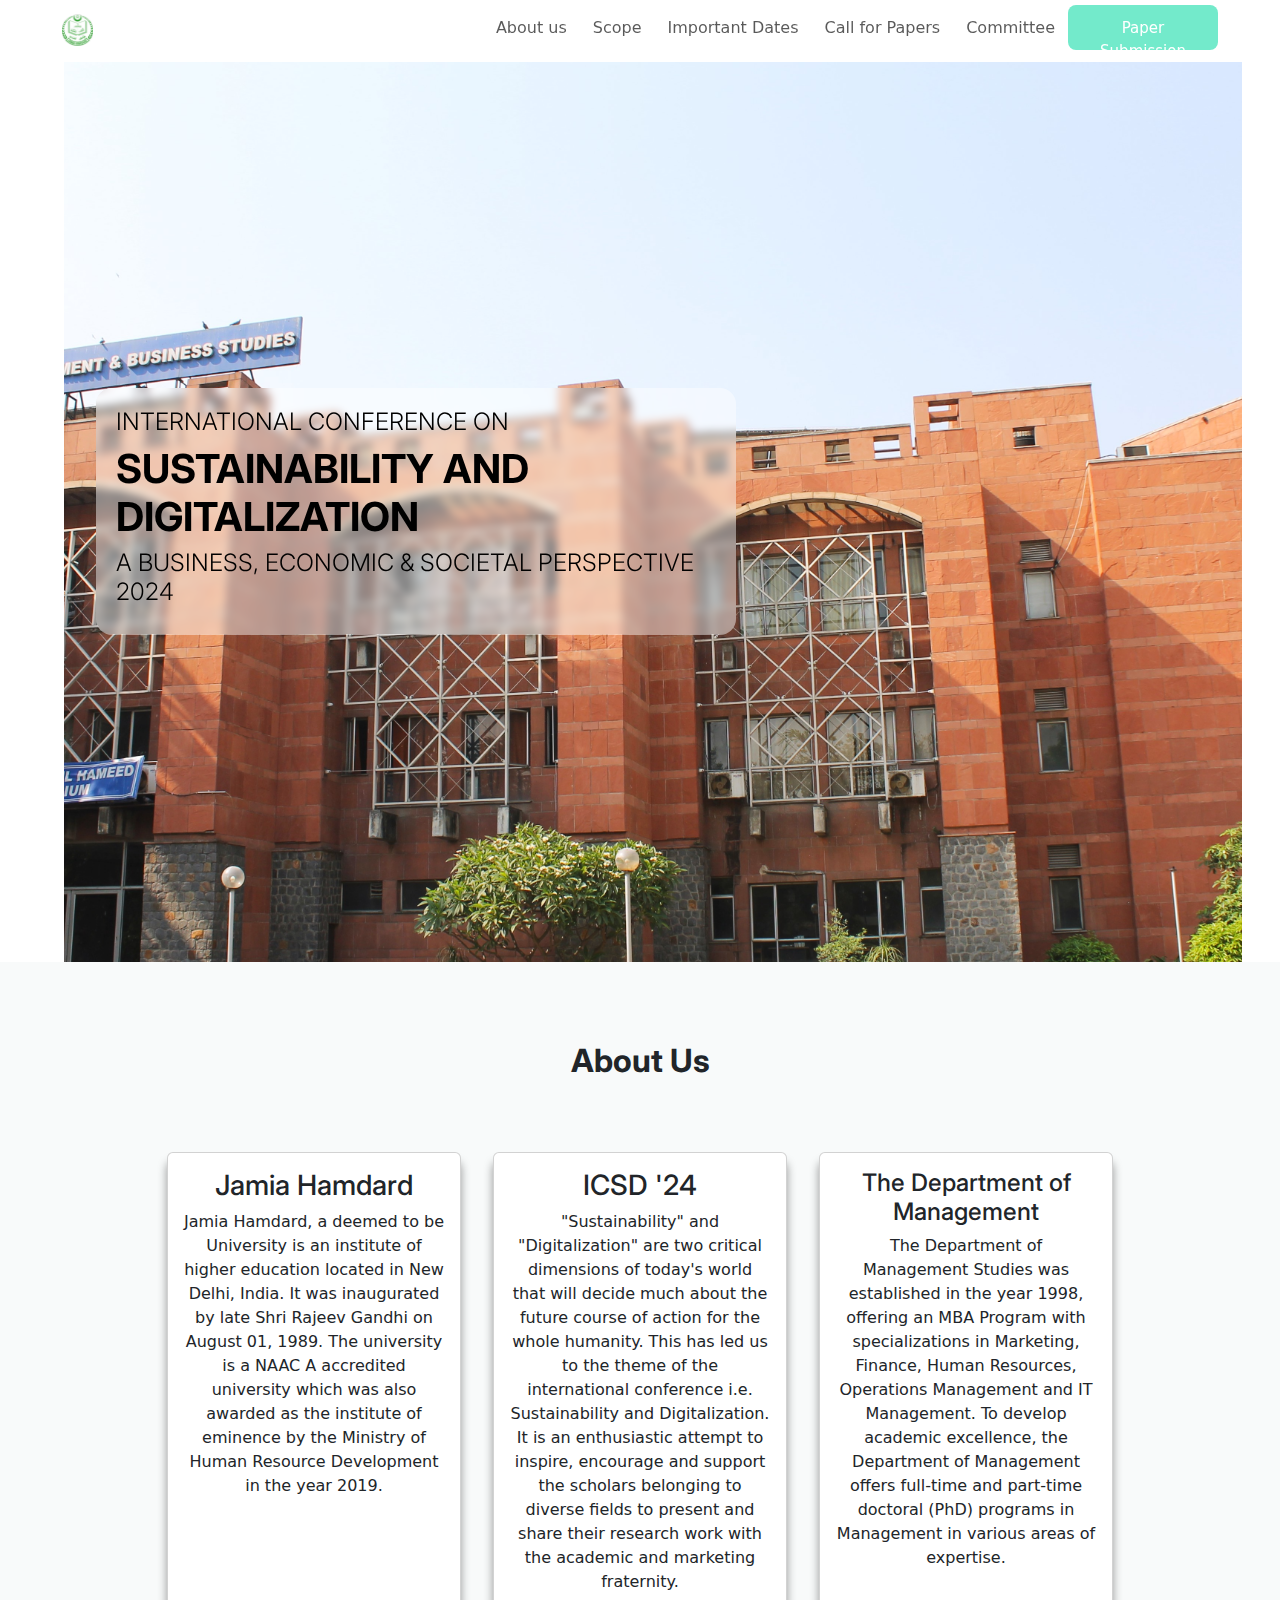
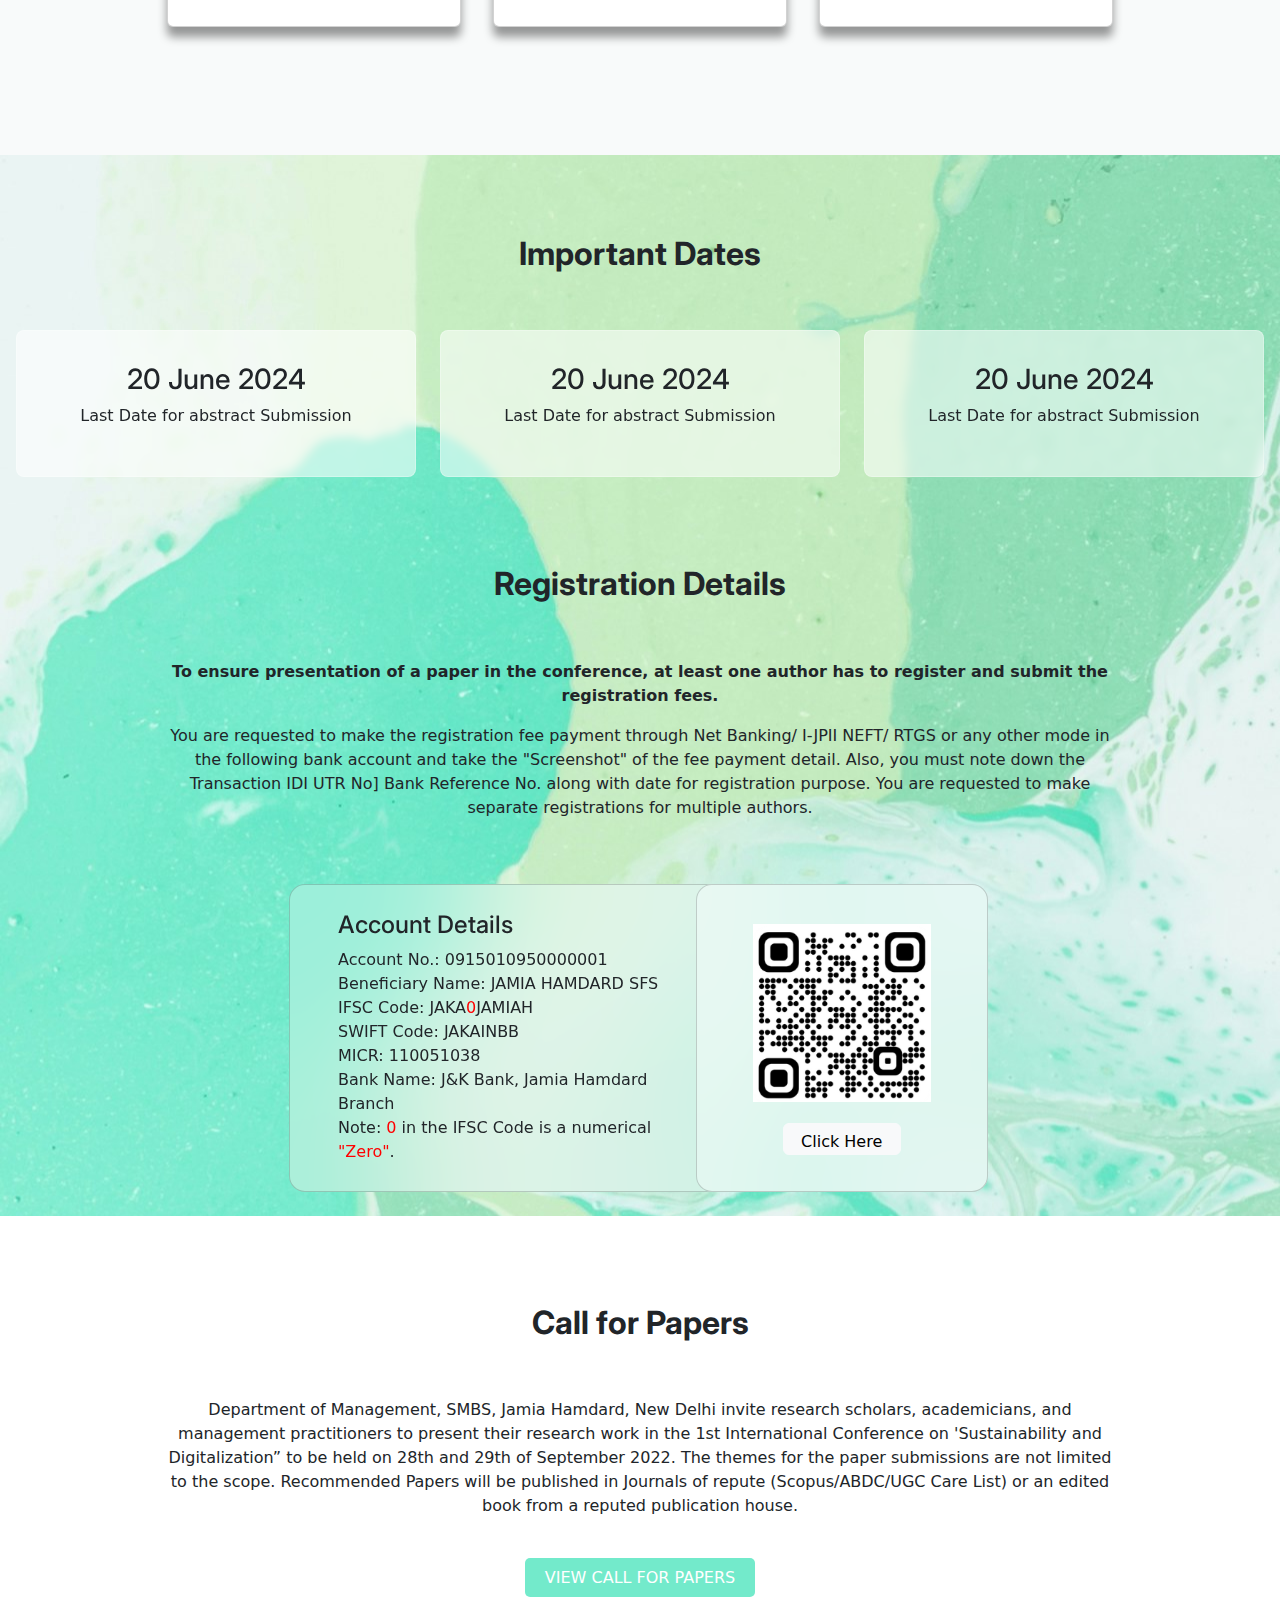
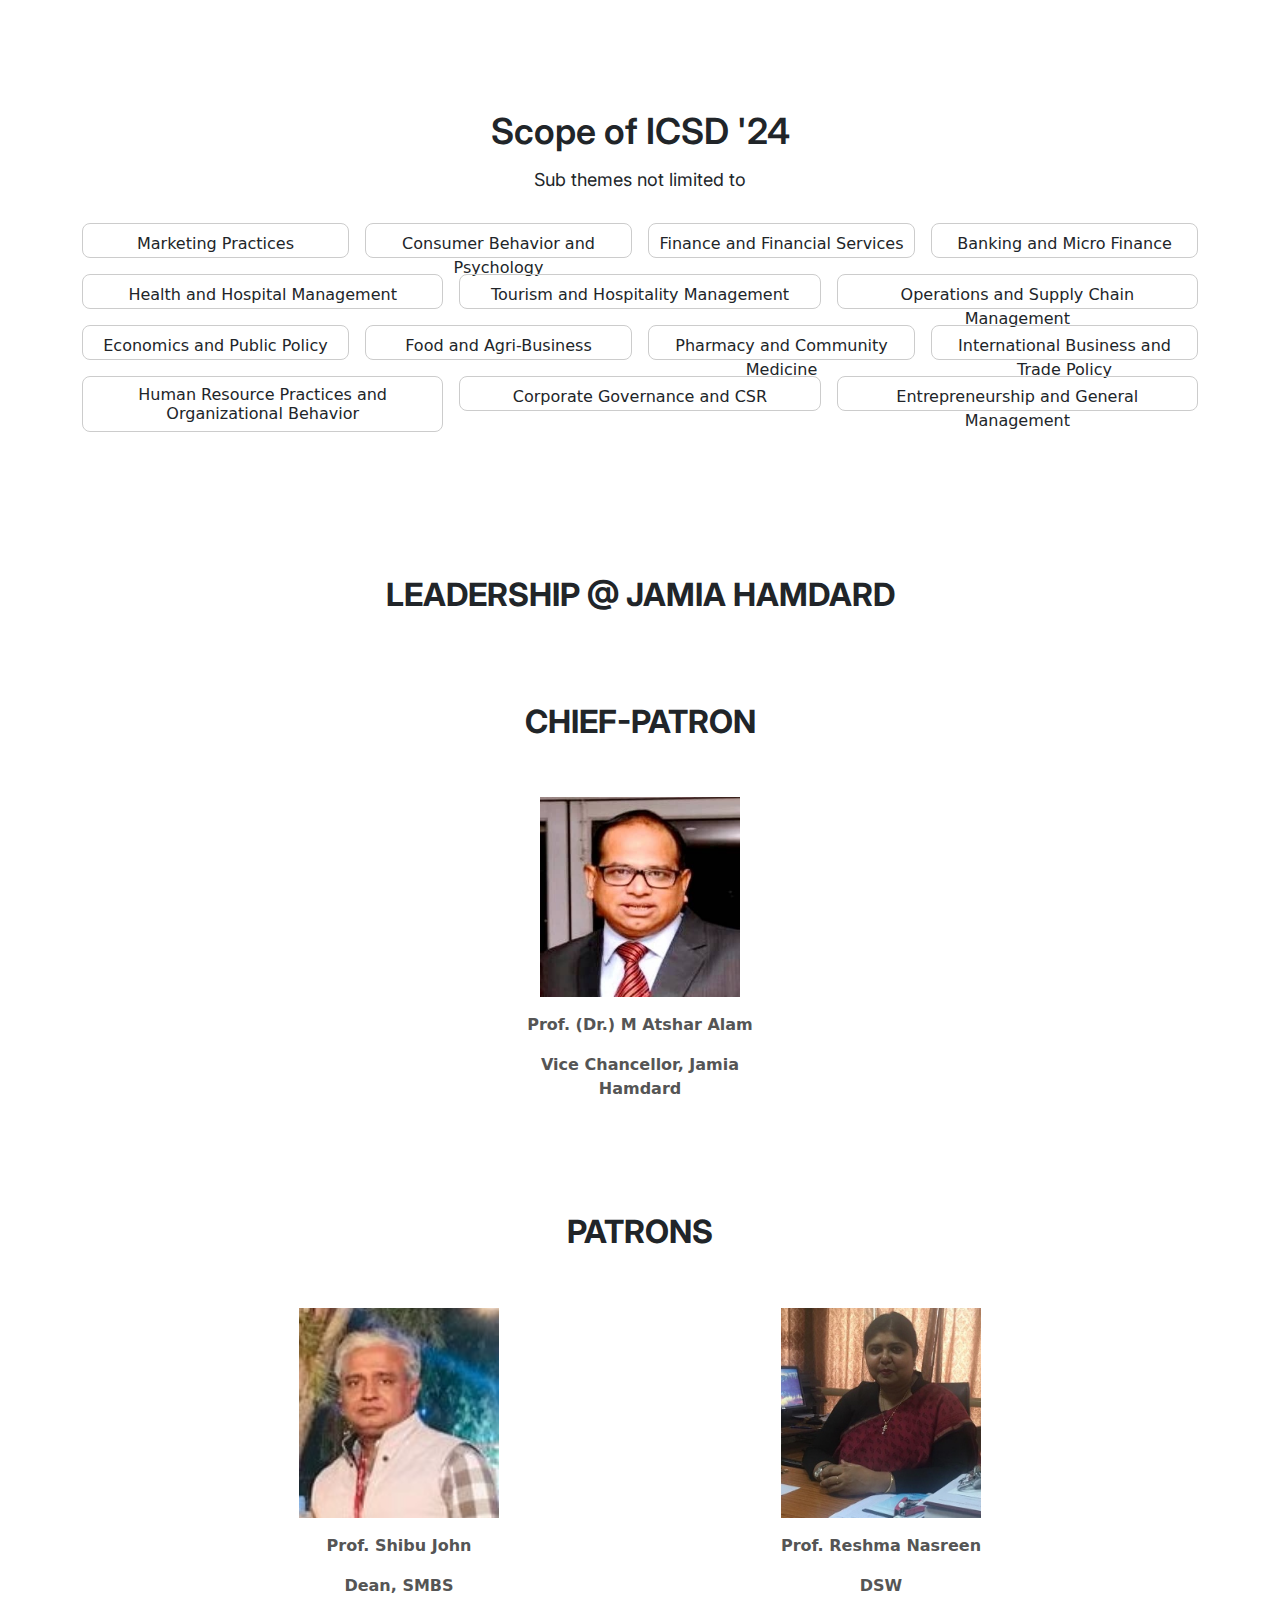
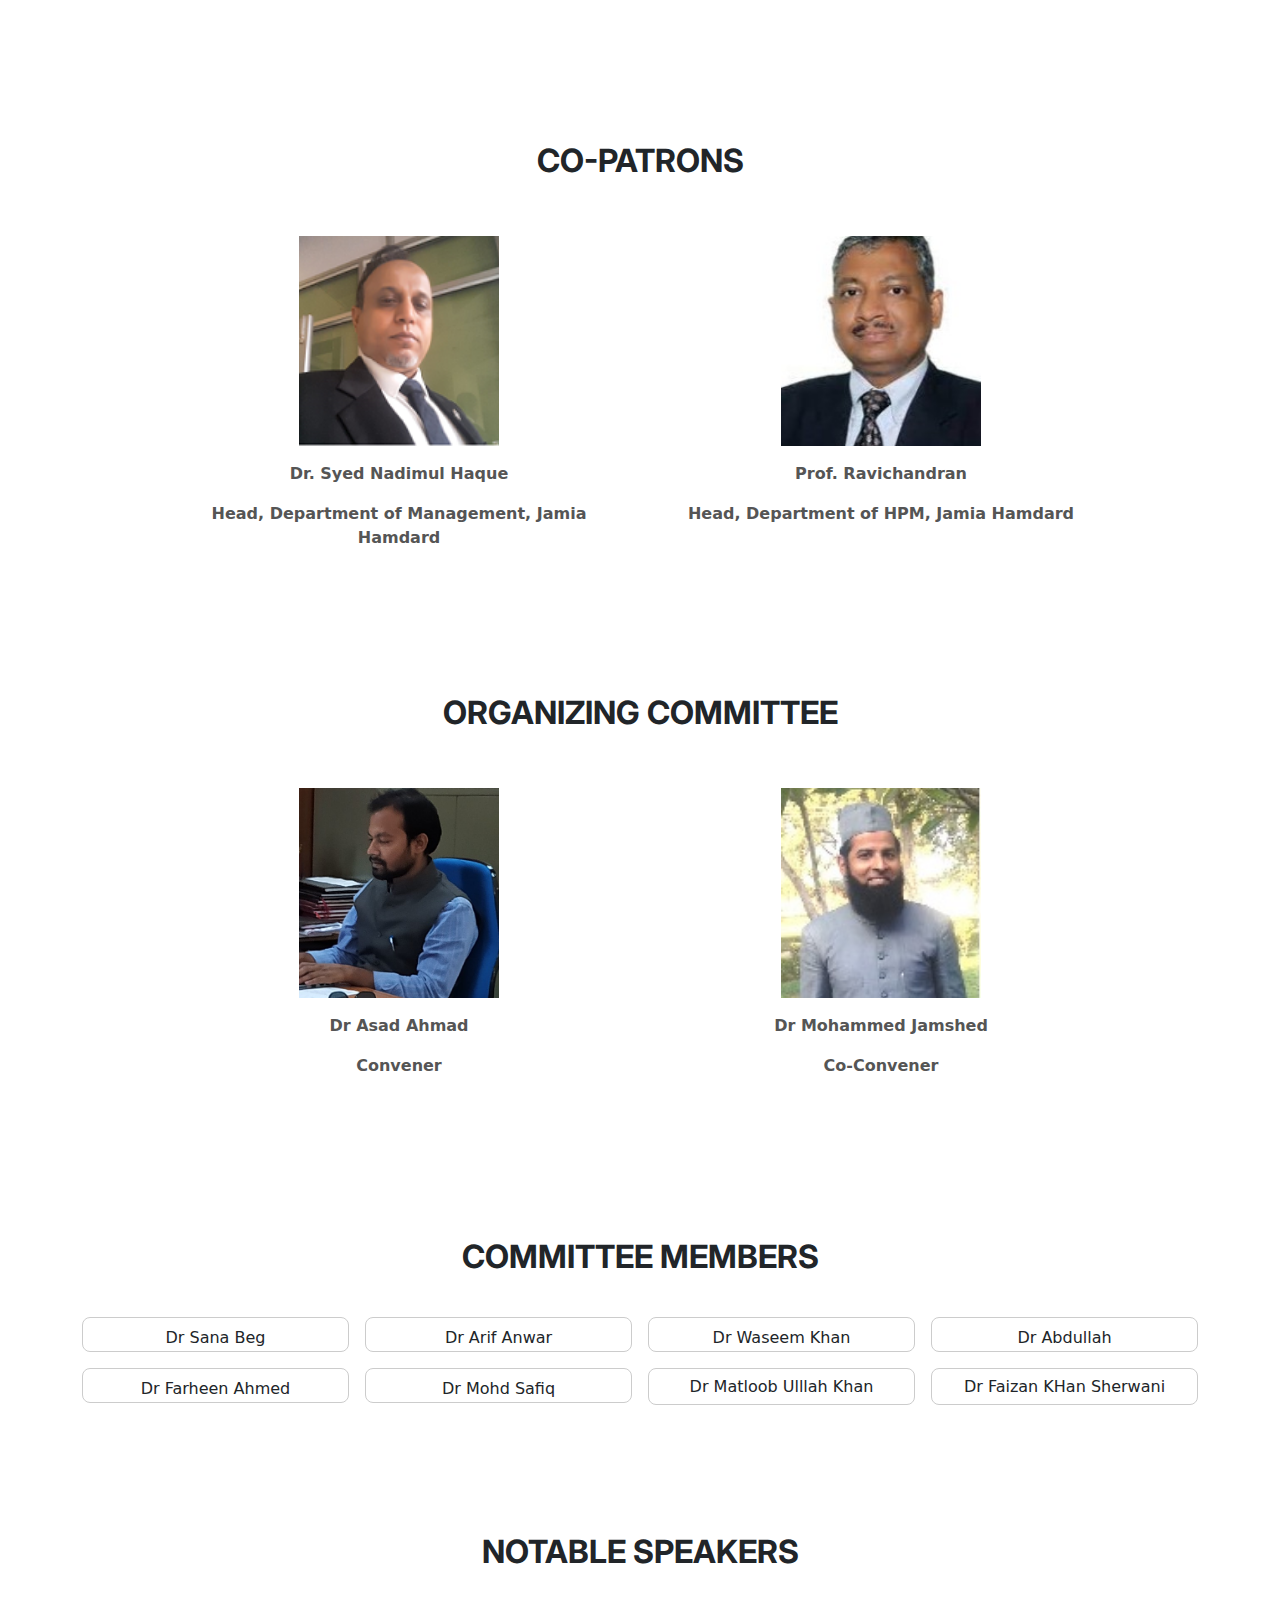
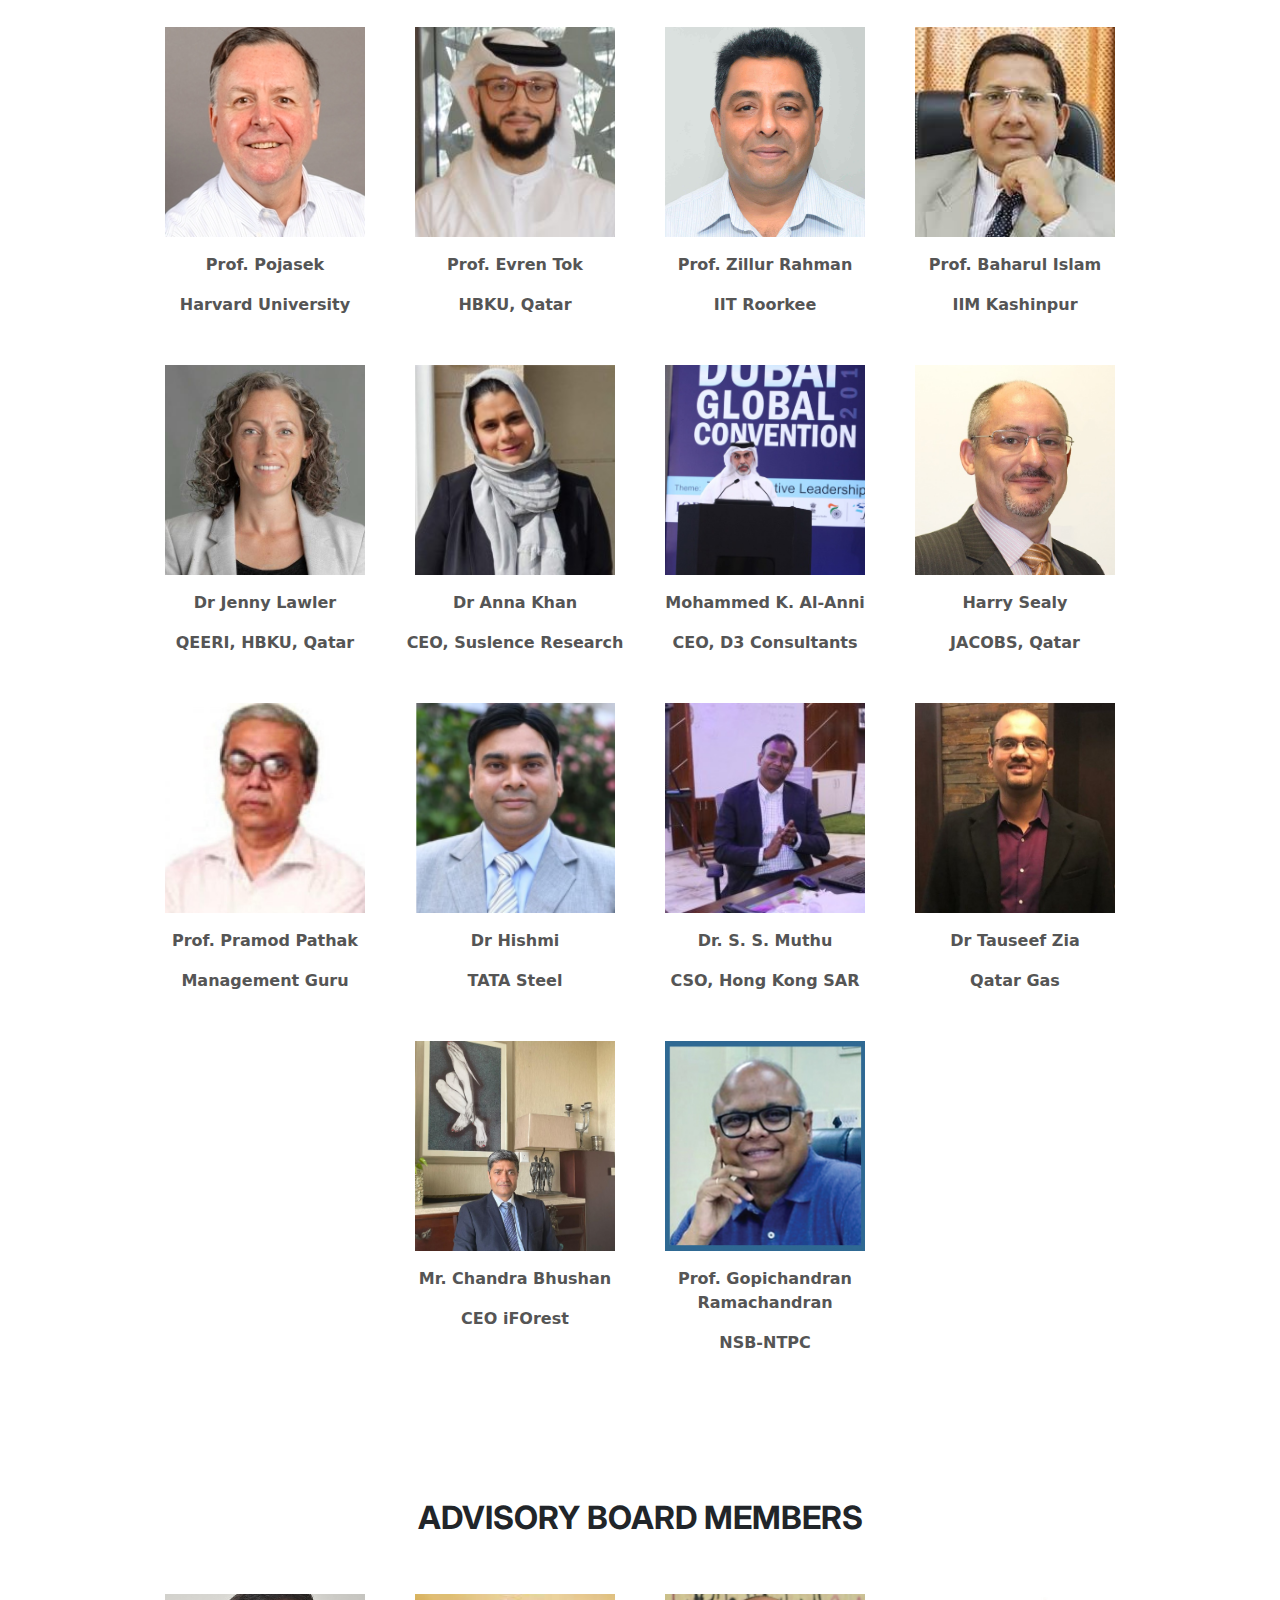
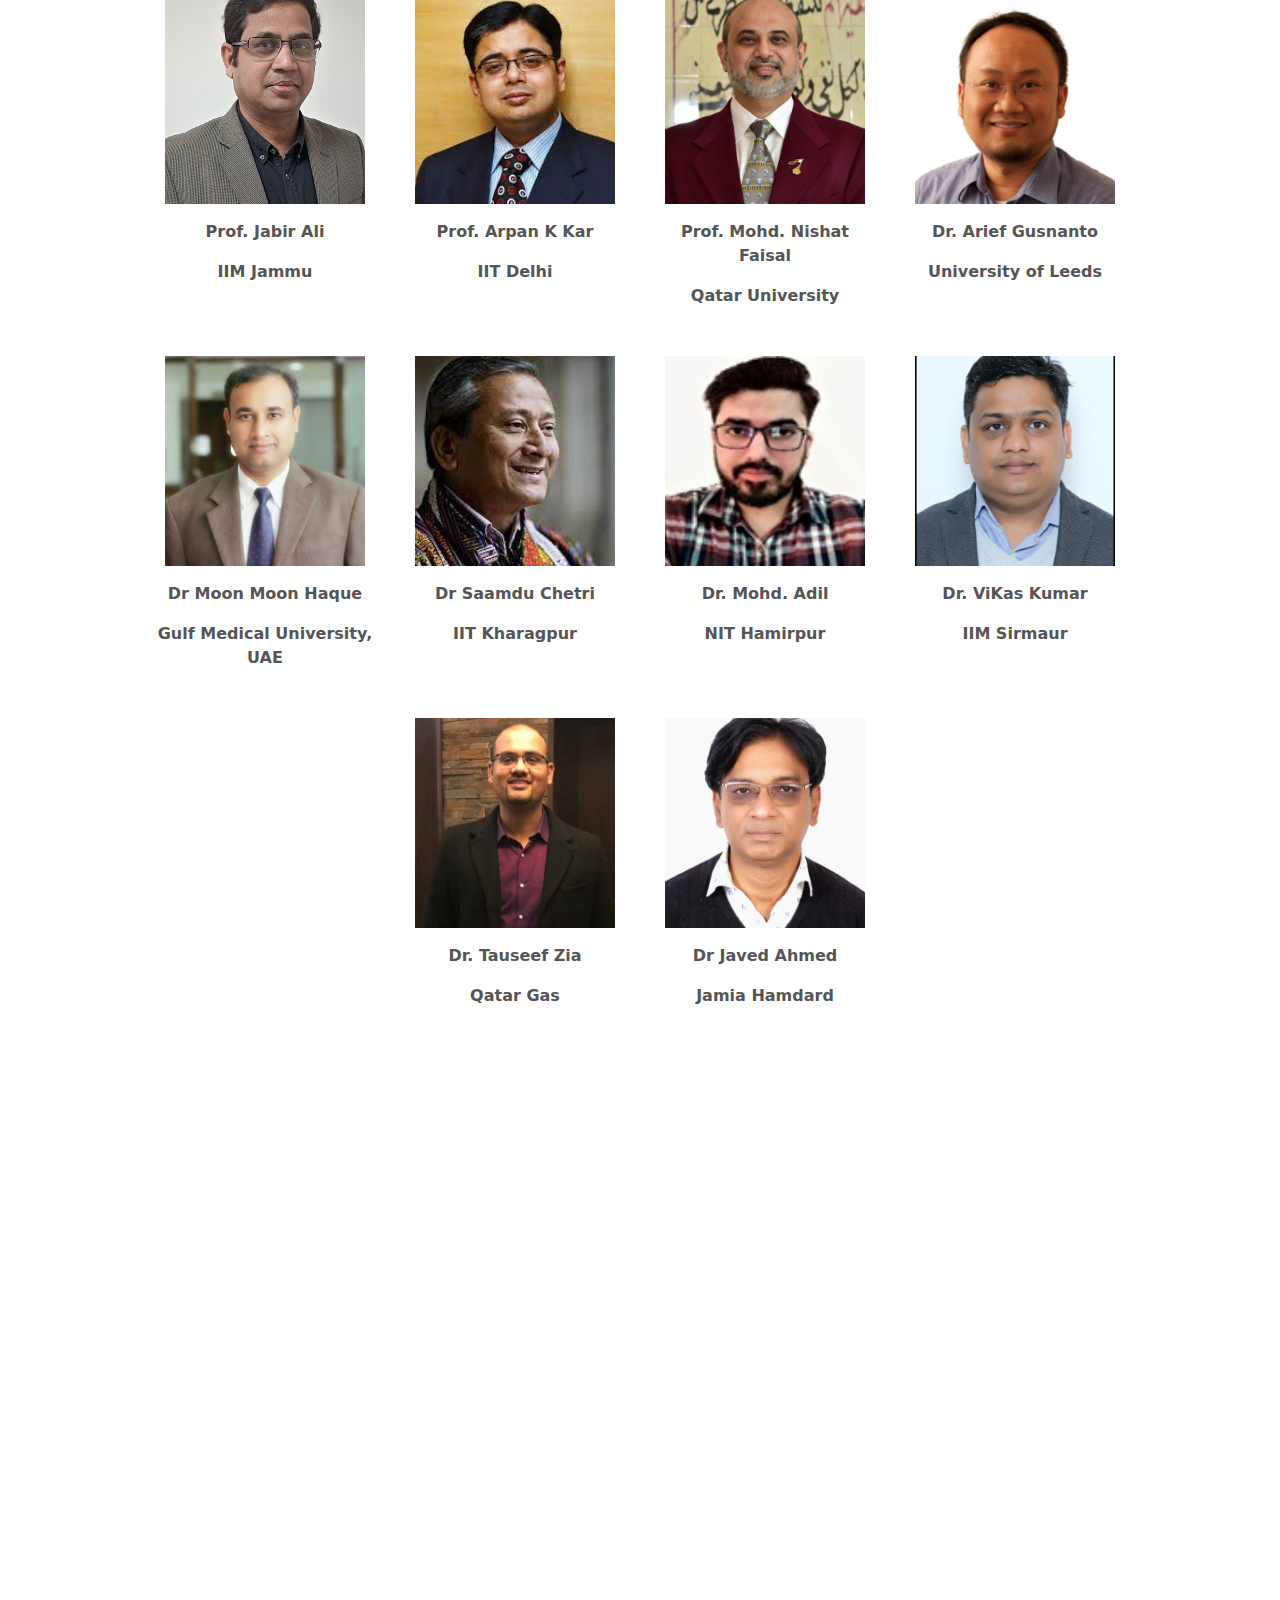
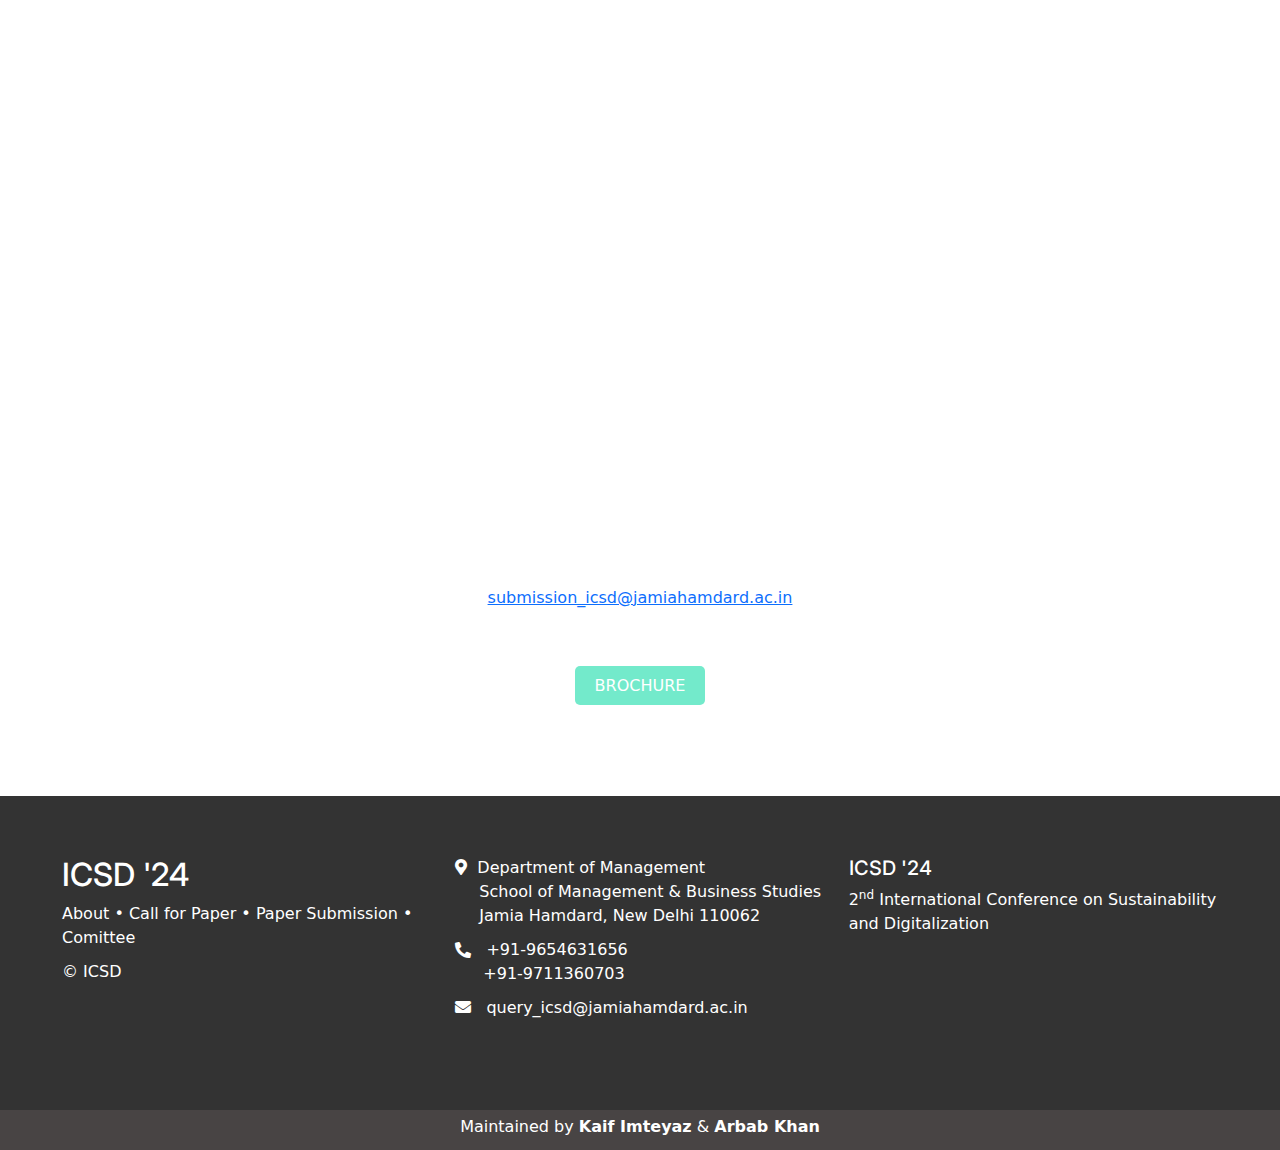
==== index.html @ 78925378 "Error fixed" ====
<!DOCTYPE html>
<html lang="en">

<head>
  <meta charset="UTF-8">
  <meta name="viewport" content="width=device-width, initial-scale=1.0">
  <title>ICSD-Jamia Hamdard</title>
  <!-- CSS only -->
  <link rel="stylesheet" href="style.css">

  <!-- Fontawesome for icons -->

  <link rel="stylesheet" href="https://cdnjs.cloudflare.com/ajax/libs/font-awesome/5.15.3/css/all.min.css" />
  <!-- Bootstrap css -->
  <link href="https://cdn.jsdelivr.net/npm/bootstrap@5.3.3/dist/css/bootstrap.min.css" rel="stylesheet"
    integrity="sha384-QWTKZyjpPEjISv5WaRU9OFeRpok6YctnYmDr5pNlyT2bRjXh0JMhjY6hW+ALEwIH" crossorigin="anonymous">
  <!-- Google Fonts (Inter) -->
  <link rel="preconnect" href="https://fonts.googleapis.com">
  <link rel="preconnect" href="https://fonts.gstatic.com" crossorigin>
  <link href="https://fonts.googleapis.com/css2?family=Inter:wght@100..900&display=swap" rel="stylesheet">

  <script>
    document.querySelectorAll('a[href^="#"]').forEach(anchor => {
      anchor.addEventListener('click', function (e) {
        e.preventDefault();

        document.querySelector(this.getAttribute('href')).scrollIntoView({
          behavior: 'smooth'
        });
      });
    });
  </script>



</head>

<body>
  <!-- Navbar -->
  <nav class="navbar navbar-expand-lg  sticky-top">
    <div class="container-fluid">
      <a class="navbar-brand" href="#hero">
        <img class="logo" src="jamia hamdard logo@1x.svg" alt="ICSD-JH"></a>
      <button class="navbar-toggler" type="button" data-bs-toggle="collapse" data-bs-target="#navbarTogglerDemo01"
        aria-controls="navbarTogglerDemo01" aria-expanded="false" aria-label="Toggle navigation">
        <span class="navbar-toggler-icon"></span>
      </button>
      <div class="collapse navbar-collapse" id="navbarTogglerDemo01">
        <ul class="navbar-nav ms-auto">
          <li class="nav-item">
            <a class="nav-link" href="#about">About us</a>
          </li>
          <li class="nav-item">
            <a class="nav-link" href="#scope-section">Scope</a>
          </li>
          <li class="nav-item">
            <a class="nav-link" href="#date">Important Dates</a>
          </li>
          <li class="nav-item">
            <a class="nav-link" href="#cop">Call for Papers</a>
          </li>
          <li class="nav-item">
            <a class="nav-link" href="#Committee">Committee</a>
          </li>
          <li class="nav-item paper">
            <a class="nav-link" href="#authors">Paper Submission</a>
          </li>
        </ul>
      </div>
    </div>
  </nav>

  <!-- Content -->
  <!-- Hero Section -->
  <div class="hero-section" id="hero">

    <img src="IMG_8080.JPG" alt="Hero Image" class="hero-image">

    <div class="hero-content">
      <h2 class="heroHead">INTERNATIONAL CONFERENCE ON</h2>
      <h1 class="heroHead2">SUSTAINABILITY AND DIGITALIZATION</h1>
      <h3 class="heroHead">A BUSINESS, ECONOMIC & SOCIETAL PERSPECTIVE 2024</h3>
    </div>

  </div>
  <!-- About us -->
  <div class="row about-us justify-content-center" id="about">
    <h2 class="text-center mb-4" id="about-us">About Us</h2>
    <div class="container text-center">
      <div class="row justify-content-center">

        <div class="col-12 col-md-3">
          <div class="card">
            <div class="card-body">
              <h3 class="card-title">Jamia Hamdard</h3>
              <p class="card-text">Jamia Hamdard, a deemed to be University is an institute of higher education
                located in New Delhi, India. It was inaugurated by late Shri Rajeev Gandhi on August 01, 1989. The
                university is a NAAC A accredited university which was also awarded as the institute of eminence by
                the Ministry of Human Resource Development in the year 2019.</p>
            </div>
          </div>
        </div>

        <div class="col-12 col-md-3 icsd">
          <div class="card">
            <div class="card-body">
              <h3 class="card-title">ICSD '24</h3>
              <p class="card-text">"Sustainability" and "Digitalization" are two critical dimensions of today's
                world that will decide much about the future course of action for the whole humanity. This has led
                us to the theme of the international conference i.e. Sustainability and Digitalization. It is an
                enthusiastic attempt to inspire, encourage and support the scholars belonging to diverse fields to
                present and share their research work with the academic and marketing fraternity.</p>
            </div>
          </div>
        </div>

        <div class="col-12 col-md-3">
          <div class="card">
            <div class="card-body">
              <h3 class="card-title" style="font-size: 24px;">The Department of Management</h3>
              <p class="card-text">The Department of Management Studies was established in the year 1998, offering
                an MBA Program with specializations in Marketing, Finance, Human Resources, Operations Management and
                IT Management. To develop academic excellence, the Department of Management offers full-time and
                part-time doctoral (PhD) programs in Management in various areas of expertise.</p>
            </div>
          </div>
        </div>
      </div>
    </div>
  </div>


  <!-- Important dates -->
  <div class="bgImage" id="date">

    <div class="important-dates">
      <h2 class="text-center mb-4" id="blder">Important Dates</h2>
      <!-- Add your important dates content here -->

      <div class="imp">
        <div class="card-impDet rounded-3 rounded-3 text-center">
          <h3>20 June 2024</h3>
          <p>Last Date for abstract Submission</p>
        </div>

        <div class="card-impDet rounded-3  text-center">
          <h3>20 June 2024</h3>
          <p>Last Date for abstract Submission</p>
        </div>
        <div class="card-impDet rounded-3 text-center">
          <h3>20 June 2024</h3>
          <p>Last Date for abstract Submission</p>
        </div>
      </div>
    </div>

    <!-- Registraion details -->
    <div class="col-md-9 mx-auto p-2 reg">
      <div class="row registration-details justify-content-center">
        <h2 id="blder">Registration Details</h2>
        <div class="regText text-center mb-5 mt-3">
          <p class="fw-bold">To ensure presentation of a paper in the conference, at least one author has to register
            and submit the
            registration fees.</p>
          <p>
            You are requested to make the registration fee payment through Net Banking/ I-JPII NEFT/ RTGS or any other
            mode in the following bank account and take the "Screenshot" of the fee
            payment detail. Also, you must note down the Transaction IDI UTR No] Bank Reference No. along with date
            for registration purpose. You are requested to make separate registrations
            for multiple authors.
          </p>
        </div>
        <!-- Account Details Card -->
        <div class="col-12 col-md-5">
          <div class="card mb-3 transparent size md-4 accDet">
            <div class="card-body">
              <h4 class="card-title" style="text-align: left;">Account Details</h4>
              <p class="card-text">
                Account No.: 0915010950000001<br>
                Beneficiary Name: JAMIA HAMDARD SFS<br>
                IFSC Code: JAKA<span id="zero">0</span>JAMIAH<br>
                SWIFT Code: JAKAINBB<br>
                MICR: 110051038<br>
                Bank Name: J&K Bank, Jamia Hamdard Branch<br>
                Note:<span id="zero"> 0</span> in the IFSC Code is a numerical <span id="zero">"Zero"</span>.
              </p>
            </div>
          </div>
        </div>

        <!-- QR Code Card -->
        <div class="col-12 col-md-4 d-flex justify-content-center">
          <div class="card mb-3 transparent size md-4 qrCode">
            <div class="text-center">
              <a href="https://forms.gle/WweDwDEqph6EEien7">
                <img src="qrCode.svg" alt="QR Code" class="img-fluid">
              </a>
              <br>
              <a href="https://forms.gle/WweDwDEqph6EEien7" class="btn btn-light registerClick" target="_blank">
                Click Here
              </a>
            </div>
          </div>
        </div>

      </div>
    </div>
  </div>

  <!-- Call for papers -->


  <div id="cop" class="col-md-9 mx-auto p-2 reg">
    <div class="row call-for-papers justify-content-center">
      <h2 id="blder">Call for Papers</h2>
      <div class="regText text-center mb-5 mt-3">

        <p>Department of Management, SMBS, Jamia Hamdard, New Delhi invite research scholars, academicians, and
          management practitioners to present their research work in the 1st International Conference on
          'Sustainability
          and Digitalization” to be held on 28th and 29th of September 2022. The themes for the paper submissions are
          not limited to the scope. Recommended Papers will be published in Journals of repute (Scopus/ABDC/UGC Care
          List) or an edited book from a reputed publication house.

        </p>
        

        <!-- <button onclick="window.location.href = 'your-url-here';">View Call for Papers</button> -->
        <div class="text-center" style="margin-top: 48px;">
          <a href="pdfs/ICSD24Flyer3.pdf" class="btn-unique mt-3 "  target="_blank">View Call for Papers</a>
      </div>
      
      </div>

    </div>
  </div>
  
  <!-- Scope -->
<!-- Scope -->
<p id="scope-section" style="margin-top: -5rem;"></p>
<div class="container my-5" id="scope-section">
  <h1 class="text-center scope-heading">Scope of ICSD '24</h1>
  <h6 class="text-center sub-heading">Sub themes not limited to</h6>
  <div class="scope-grid">
    <div class="scope-row">
      <div class="scope-box">Marketing Practices</div>
      <div class="scope-box">Consumer Behavior and Psychology</div>
      <div class="scope-box">Finance and Financial Services</div>
      <div class="scope-box">Banking and Micro Finance</div>
    </div>
    <div class="scope-row three-columns">
      <div class="scope-box">Health and Hospital Management</div>
      <div class="scope-box">Tourism and Hospitality Management</div>
      <div class="scope-box">Operations and Supply Chain Management</div>
    </div>
    <div class="scope-row">
      <div class="scope-box">Economics and Public Policy</div>
      <div class="scope-box">Food and Agri-Business</div>
      <div class="scope-box">Pharmacy and Community Medicine</div>
      <div class="scope-box">International Business and Trade Policy</div>
    </div>
    <div class="scope-row three-columns">
      <div class="scope-box long-box">Human Resource Practices and Organizational Behavior</div>
      <div class="scope-box">Corporate Governance and CSR</div>
      <div class="scope-box">Entrepreneurship and General Management</div>
    </div>
  </div>
</div>

  <!-- Leadership -->
  <div class="leadership-section" id="Committee">
    <h2 id="blder">LEADERSHIP @ JAMIA HAMDARD</h2>
    <h2 id="blder">CHIEF-PATRON</h2>
  
    <div class="chief-patron">
      <div class="speaker-card">
        <img src="/images/VC-MAA.jpg" alt="Prof. (Dr.) M Atshar Alam" id="profile">
        <p class="name">Prof. (Dr.) M Atshar Alam</p>
        <p class="member-designation">Vice Chancellor, Jamia Hamdard</p>
      </div>
    </div>
  </div>

  <!-- Patrons -->

  <section class="Patrons-speakers" >
    <h2 id="blder">PATRONS</h2>
    <div class="Patrons-grid">
      <div class="Patrons">
        <img src="images/Shibu Sir.png" alt="Prof. Shibu John">
        <p class="name">Prof. Shibu John</p>
        <p class="member-designation">Dean, SMBS</p>
      </div>
      <div class="Patrons">
        <img src="images/Reshma Maam.jpg" alt="Prof Reshma Nasreen">
        <p class="name">Prof. Reshma Nasreen</p>
        <p class="member-designation">DSW</p>
      </div>

    </div>
  </section>




  <!--Co-patrons  -->
  <section class="Patrons-speakers">
    <h2 id="blder">CO-PATRONS</h2>
    <div class="Patrons-grid">
      <div class="Patrons">
        <img src="images/Nadim Sir.png" alt="Dr. Syed Nadimul Haque">
        <p class="name">Dr. Syed Nadimul Haque</p>
        <p class="member-designation">Head, Department of Management, Jamia Hamdard</p>
      </div>
      <div class="Patrons">
        <img src="images/Prof Ravi.jpg" alt="Prof Ravichandran" id="ravi">
        <p class="name">Prof. Ravichandran</p>
        <p class="member-designation">Head, Department of HPM, Jamia Hamdard</p>
      </div>

    </div>
  </section>


  <section class="Patrons-speakers">
    <h2 id="blder">ORGANIZING COMMITTEE</h2>
    <div class="Patrons-grid">
      <div class="Patrons">
        <img src="images/Asad sir.jpg" alt="Dr Asad">
        <p class="name">Dr Asad Ahmad</p>
        <p class="member-designation">Convener</p>
      </div>
      <div class="Patrons">
        <img src="images/Dr. Mohammed Jamshed.jpg" alt="Dr Mohammed Jamshed">
        <p class="name">Dr Mohammed Jamshed</p>
        <p class="member-designation">Co-Convener</p>
      </div>

    </div>
  </section>




  <!--  -->
<!-- Committee Members -->
<div class="container my-5" id="Cmem">
  <h2 class="text-center" id="blder">COMMITTEE MEMBERS</h2>
  <div class="committee-members">
    <div class="member-box">Dr Sana Beg</div>
    <div class="member-box">Dr Arif Anwar</div>
    <div class="member-box">Dr Waseem Khan</div>
    <div class="member-box">Dr Abdullah</div>
    <div class="member-box">Dr Farheen Ahmed</div>
    <div class="member-box">Dr Mohd Safiq</div>
    <div class="member-box long-name">Dr Matloob Ulllah Khan</div>
    <div class="member-box long-name">Dr Faizan KHan Sherwani</div>
  </div>
</div>


  <!-- Notable speakers -->

  <section class="notable-speakers">
    <h2 id="blder">NOTABLE SPEAKERS</h2>
    <div class="speaker-grid">
      <div class="speaker-card">
        <img src="images/Prof. Pojasek.jpg" alt="Prof. Pojasek">
        <p class="name">Prof. Pojasek</p>
        <p class="member-designation"> Harvard University</p>
      </div>
      <div class="speaker-card">
        <img src="images/Prof Evren Tok.jpg" alt="Prof. Evren Tok">
        <p class="name">Prof. Evren Tok</p>
        <p class="member-designation">HBKU, Qatar</p>
      </div>
      <div class="speaker-card">
        <img src="images/Prof Zillur Rahman.jpg" alt="Prof. Zillur Rahman">
        <p class="name">Prof. Zillur Rahman</p>
        <p class="member-designation">IIT Roorkee</p>
      </div>
      <div class="speaker-card">
        <img src="images/Prof Baharul Islam.jpg" alt="Prof. Baharul Islam">
        <p class="name">Prof. Baharul Islam</p>
        <p class="member-designation">IIM Kashinpur</p>
      </div>
      <div class="speaker-card">
        <img src="images/Dr Jenny_Lawler.jpg" alt="Dr Jenny Lawler">
        <p class="name">Dr Jenny Lawler</p>
        <p class="member-designation">QEERI, HBKU, Qatar</p>
      </div>
      <div class="speaker-card">
        <img src="images/Dr Anna.jfif" alt="Dr Anna Khan">
        <p class="name">Dr Anna Khan</p>
        <p class="member-designation">CEO, Suslence Research</p>
      </div>
      <div class="speaker-card">
        <img src="images/Mohanned K. Al- Anni.jpeg" alt="Mohammed K. Al-Anni">
        <p class="name">Mohammed K. Al-Anni</p>
        <p class="member-designation">CEO, D3 Consultants</p>
      </div>
      <div class="speaker-card">
        <img src="images/Harry Sealy.jpeg" alt="Harry Sealy">
        <p class="name">Harry Sealy</p>
        <p class="member-designation">JACOBS, Qatar</p>
      </div>
      <div class="speaker-card">
        <img src="images/Prof Pramod Pathak.jpeg" alt="Prof. Pramod Pathak">
        <p class="name">Prof. Pramod Pathak</p>
        <p class="member-designation">Management Guru</p>
      </div>
      <div class="speaker-card">
        <img src="images/Dr. Hishmi.png" alt="Dr. Hishmi">
        <p class="name">Dr Hishmi</p>
        <p class="member-designation">TATA Steel</p>
      </div>

      <div class="speaker-card">
        <img src="images/Dr Subramanian Senthilkannan.jpg" alt="Dr Subramanian Senthilkannan Muthu">
        <p class="name">Dr. S. S. Muthu</p>
        <p class="member-designation">CSO, Hong Kong SAR</p>
      </div>
      <div class="speaker-card">
        <img src="images/Dr. Tauseef Zia.jpeg" alt="Dr Tauseef Zia">
        <p class="name">Dr Tauseef Zia</p>
        <p class="member-designation">Qatar Gas</p>
      </div>


      <div class="speaker-card cen">
        <img src="images/Mr. Chandra Bhushan.jpeg" alt="Mr. Chandra Bhushan">
        <p class="name">Mr. Chandra Bhushan</p>
        <p class="member-designation">CEO iFOrest</p>
      </div>
      <div class="speaker-card cen">
        <img src="images/Gopichandran Ramachandran.jpeg" alt="Prof. Gopichandran Ramachandran">
        <p class="name">Prof. Gopichandran Ramachandran</p>
        <p class="member-designation">NSB-NTPC</p>
      </div>


    </div>
  </section>

  <section class="advisory-board">
    <h2 id="blder">ADVISORY BOARD MEMBERS</h2>
    <div class="member-grid">
      <div class="member-card">
        <img src="images/Prof Jabir Ali.jpg" alt="Prof Jabir Ali">
        <p class="name">Prof. Jabir Ali</p>
        <p class="member-designation">IIM Jammu</p>
      </div>
      <div class="member-card">
        <img src="images/Prof Arpan K Kar.jpg" alt="Prof. Arpan K Kar">
        <p class="name">Prof. Arpan K Kar</p>
        <p class="member-designation">IIT Delhi</p>
      </div>
      <div class="member-card">
        <img src="images/Mohd-Nishat-Faisal.jpg" alt="Prof. Mohd. Nishat Faisal">
        <p class="name">Prof. Mohd. Nishat Faisal</p>
        <p class="member-designation">Qatar University</p>
      </div>
      <div class="member-card">
        <img src="images/Arief-Gusnanto.jpg" alt="Dr. Arief Gusnanto">
        <p class="name">Dr. Arief Gusnanto</p>
        <p class="member-designation">University of Leeds</p>
      </div>
      <div class="member-card">
        <img src="images/Dr Moon Moon Haq.jpg" alt="Dr Moon Moon Haque">
        <p class="name">Dr Moon Moon Haque</p>
        <p class="member-designation">Gulf Medical University, UAE</p>
      </div>
      <div class="member-card">
        <img src="images/Dr Saamdu Chhetri.jpg" alt="Dr Saamdu Chetri">
        <p class="name">Dr Saamdu Chetri</p>
        <p class="member-designation">IIT Kharagpur</p>
      </div>
      <div class="member-card">
        <img src="images/Dr Adil.jpg" alt="Dr. Mohd. Adil">
        <p class="name">Dr. Mohd. Adil</p>
        <p class="member-designation">NIT Hamirpur</p>
      </div>
      <div class="member-card">
        <img src="images/Dr Vikas Kumar.jfif" alt="Dr. ViKas Kumar">
        <p class="name">Dr. ViKas Kumar</p>
        <p class="member-designation">IIM Sirmaur</p>
      </div>
      <div class="member-card cen">
        <img src="images/Dr. Tauseef Zia.jpeg" alt="Dr. Tauseef Zia">
        <p class="name">Dr. Tauseef Zia</p>
        <p class="member-designation">Qatar Gas</p>
      </div>
      <div class="member-card cen">
        <img src="images/Dr. Javed Ahmed.jpg" alt="Dr. Javed Ahmed">
        <p class="name">Dr Javed Ahmed</p>
        <p class="member-designation">Jamia Hamdard</p>
      </div>

    </div>
  </section>


  <!--For authors  -->
  <section id="authors" class="authors-section">
    <div class="container my-5">
        <h1 class="text-center" id="blder">FOR THE AUTHORS</h1>
        <div class="row">
            <div class="col-md-6 text-center">
                <h3>Publication</h3>
                <p>Recommended Papers will be published in:</p>
                <p>Journals of repute (Scopus/ABDC/UGC Care List)</p>
                <p>An edited book of a reputed publication house</p>

                <h3>Submission Guidelines</h3>
                <p>Please submit the extended abstract (1000-2000 words) and Full Paper (5000-7000 words), excluding
                    references. The abstract should cover:</p>
                <p>Research Gap and Research Problem</p>
                <p>The Objective of the Study and Summary within 250 words</p>
                <p>Research Methodology</p>
                <p>Findings of the Study</p>
                <p>Implications of the Study</p>
                <p>Incomplete submissions will not be considered for review.</p>

                <h3>Formatting</h3>
                <p>Use Times New Roman 12-point font, double spaced, 1-inch (2.5 cm) margin all around, and 8.5” x 11”
                    (A4) page setting. References may be single-spaced. <br> In text citations and references should
                    follow the American Psychological Association (APA) Style.</p>

                <h3>Awards</h3>
                <p>Selective high-quality research papers from each technical session will be awarded best paper
                    award.</p>

                <h3>Submission</h3>
                <p>Submit abstracts/full papers to: <a
                        href="mailto:submission_icsd@jamiahamdard.ac.in">submission_icsd@jamiahamdard.ac.in</a></p>
            </div>
        </div>
        <div class="text-center" style="margin-top: 48px;">
            <a href="pdfs/ICSD2024.pdf" class="btn-unique mt-3" target="_blank">Brochure</a>
        </div>
    </div>
</section>



  <!-- Footer -->
  <footer class="footer">
    <div class="container-fluid">
      <div class="row">
        <div class="col-md-4 footer-section">
          <h2 class="foot" id="footICSD">ICSD '24</h2>
          <p ><a href="#about" id="foot-link">About</a> • <a href="#cop" id="foot-link">Call for Paper</a> • <a href="#authors" id="foot-link">Paper Submission</a> • <a href="#Committee" id="foot-link">Comittee</a>
          </p>
          <p>&copy; ICSD</p>
        </div>
        <div class="col-md-4 footer-section">
          <!-- <h5 class="foot">Department of Management</h5> -->
          <a href="https://maps.app.goo.gl/nqVDV1Ss993m5Frg6" target="_blank" id="jhAdress">
            <p>
              <i class="fas fa-map-marker-alt"></i>Department of Management <br>
              <span id="adr">
                School of Management & Business Studies <br>
              </span>
              <span id="adr">
                Jamia Hamdard, New Delhi 110062
              </span>
            </p>
          </a>
          <p><i class="fa fa-phone fa-rotate-90"></i> +91-9654631656
            <br>
            <span id="phone">
              +91-9711360703
            </span>
          </p>
          <p><i class="fas fa-envelope"></i> query_icsd@jamiahamdard.ac.in</p>
        </div>
        <div class="col-md-4 footer-section">
          <h5 class="foot">ICSD '24</h5>
          <p>2<sup>nd</sup> International Conference on Sustainability and Digitalization</p>
        </div>
      </div>
    </div>
  </footer>
  <p class="footer-maintained">Maintained by 
    <a href="http://www.linkedin.com/in/kaifimteyaz" class="dev" target="_blank">Kaif Imteyaz</a> & 
    <a href="https://www.linkedin.com/in/arbabkhan10/" class="dev" target="_blank">Arbab Khan</a> </p>


  <!-- Bootstrap js -->
  <script src="https://cdn.jsdelivr.net/npm/bootstrap@5.3.3/dist/js/bootstrap.bundle.min.js"
    integrity="sha384-YvpcrYf0tY3lHB60NNkmXc5s9fDVZLESaAA55NDzOxhy9GkcIdslK1eN7N6jIeHz"
    crossorigin="anonymous"></script>
</body>

</html>
---- style.css ----
/* Google Fonts (Inter) */
@import url('https://fonts.googleapis.com/css2?family=Inter:wght@400;500;600;700&display=swap');

body {
    background-color: #3e4444;
    font-family: 'Inter', sans-serif;
    margin: 0;
    padding: 0;
    overflow-x: hidden;
    display: flex;
    flex-direction: column;
    min-height: 100vh;
    width: 100%;

}

/* Navbar */
.navbar {
    background-color: rgba(255, 255, 255, 0.771);
    /* Fully opaque white */
    backdrop-filter: blur(3px);
    /* Adds blur effect */
    border-bottom: 3px solid transparent;
    /* Transparent border initially */
    transition: border-color 0.3s ease;
    /* Smooth transition for border color */
}

.logo {
    height: 2rem;
}

.navbar-brand {
    margin-left: 50px;
    font-weight: 700;
}

.navbar-nav {
    margin-right: 50px;
}

.nav-item {
    padding-left: 10px;
}

.paper {
    top: 9.5px;
    left: 472px;
    width: 150px;
    font-size: 15px;
    height: 45px;
    background-color: #73EACB;
    border-radius: 8px;
    padding: 4px;
    margin-left: 5px;
    margin-top: -3px;
    align-items: center;
    text-align: center;
}

/* .paper:hover{
    background-color: #1f6653;
} */
.paper a {
    color: #ffffff;
}

/* Hover effect under nav */
.nav-item:not(.paper):hover {
    font-weight: bold;
}

.nav-item:not(.paper):hover .nav-link::after {
    content: "";
    display: block;
    width: 100%;
    height: 3px;
    background-color: #73EACB;
    margin-top: 5px;
}

/* Headings */
h1,
h2,
h3,
h4,
h5,
h6 {
    font-family: 'Inter', sans-serif;
    text-align: center;
}

/* Top */
#Top {
    text-align: center;
}

.Top-button {
    margin: 3%;
}

/* Hero section */
.hero-section {
    width: 92%;
    height: 100vh;
    left: 5%;
    display: flex;
    align-items: center;
    justify-content: start;
    /* Align content to the left */
    position: relative;
    overflow: hidden;
    padding-bottom: 0;
}

.hero-section .hero-image {
    position: absolute;
    object-fit: cover;
    width: 100%;
    height: 110%;
    top: 0;
    left: 0;
}

.hero-section .hero-content {
    z-index: 1;
    max-width: 40rem;
    color: #000000;
    background-color: rgba(255, 255, 255, 0.451);
    backdrop-filter: blur(4px);
    padding: 20px;
    text-align: left;
    margin-left: 2rem;
    border-radius: 16px;
}

/* Hero Headings styles */
.heroHead {
    font-family: 'Inter', sans-serif;
    font-weight: 300;
    font-size: 1.5rem;
    text-align: left;
}

.heroHead2 {
    font-family: 'Inter', sans-serif;
    font-weight: 700;
    font-size: 2.5rem;
    text-align: left;
}

/* About us section */
.about-us {
    padding: 2rem 0;
    background-color: #F8FAFA;
}

#about-us,
#blder {
    font-weight: bolder;
    padding-top: 3rem;
    padding-bottom: 2rem;
}

.about-us .card {
    margin-bottom: 1rem;
    box-shadow: 0 10px 10px rgba(0, 0, 0, 0.4);
    word-wrap: break-word;
    overflow-wrap: break-word;
    min-height: 380px;
    width: 100%;
    height: 100%;
}


.about-us .container {
    max-width: 100%;
    padding: 0;
}

.about-us .row {
    margin: 0;
}

.about-us .col-md-3 {
    padding: 1rem;
}





/* Other sections */
.scope,
.important-dates,
.call-for-papers {
    padding: 2rem 0;
}

/* Container */
.container-fluid {
    margin-left: 50px;
    margin-right: 50px;
}

.inter {
    font-family: 'Inter', sans-serif;
    font-optical-sizing: auto;
    font-style: normal;
    font-variation-settings: "slnt" 0;
}

.card-body {
    width: 100%;
}

.cdb1 {
    margin-left: 22%;
}

.cdb2 {
    padding-left: 5%;
}

.no-margin-right {
    margin-right: 0;
}

/* Important dates */
.bgImage {
    background-image: linear-gradient(to bottom, #ffffff00, rgba(255, 255, 255, 0)), url('bgLogo/pawel-czerwinski-cx90ak4WBFQ-unsplash.jpg');
}

.imp {
    display: flex;
    flex-direction: row;
    justify-content: center;
}

.imp .card-impDet {
    padding: 2rem;
    width: 25rem;
    background: rgba(255, 255, 255, 0.55);
    -webkit-backdrop-filter: blur(4px);
    backdrop-filter: blur(4px);
    border: 1px solid rgba(255, 255, 255, 0.275);
    margin: auto 12px;
}



.qrCode,
.accDet {
    padding: 1rem;
}

#zero {
    color: red;
}

.registration-details .accDet {
    /* Child objects in a smart layout frame */
    position: static;
    left: 0px;
    top: 0px;
    width: 463px;
    height: 308px;
    border-radius: 16px;
    opacity: 1;

    /* Smart layout */
    display: flex;
    flex-direction: column;
    justify-content: center;
    padding: 32px;
    gap: 32px;
    background: rgba(255, 255, 255, 0.3);
    backdrop-filter: blur(60px);
    z-index: 0;
}

.registration-details .qrCode {
    /* Child objects in a smart layout frame */
    position: static;
    left: 655px;
    top: 0px;
    width: 292px;
    height: 308px;
    border-radius: 16px;
    opacity: 1;

    /* Smart layout */
    display: flex;
    flex-direction: row;
    padding: 38px 56px;

    background: rgba(255, 255, 255, 0.5);

    backdrop-filter: blur(60px);

    z-index: 1;
}

.registration-details .qrCode .img-fluid {
    width: 180px;
    height: 180px;
}

.registerClick {
    /* Child objects in a smart layout frame */
    position: static;
    left: 31px;
    top: 200px;
    width: 118px;
    height: 32px;
    border-radius: 8px;
    opacity: 1;
    margin-top: 20px;

    /* Smart layout */
    display: flex;
    flex-direction: row;
    justify-content: center;
    align-items: center;
    padding: 4px 20px;
    gap: 0px 0px;
    flex-wrap: wrap;
    align-content: center;

    background: #FFFFFF;

    z-index: 1;
}

.txtCP {
    width: 80%;
}


/* Patron */
.chief-patron {
    display: flex;
    justify-content: center;
}


.chief-patron .speaker-card {
    background-color: #fff;
    /* box-shadow: 0 2px 4px rgba(0, 0, 0, 0.1); */
    padding: 1rem;
    text-align: center;
    margin: 0;
    /* Remove margin from cards */
    width: 300px;
    /* Reduced width */
}

.chief-patron .speaker-card img {
    width: 200px;
    height: 200px;
    object-fit: cover;
    margin-bottom: 1rem;
}



/* Scope */
#scope-section {
    padding-bottom: 3rem;
  }
  
  .scope-heading {
    font-family: 'Inter', sans-serif;
    font-size: 36px;
    font-weight: 600;
    line-height: 1.2;
    margin-bottom: 1rem;
  }
  
  .sub-heading {
    font-family: 'Inter', sans-serif;
    font-size: 18px;
    font-weight: 400;
    line-height: 1.2;
    margin-bottom: 2rem;
  }
  
  .scope-grid {
    display: grid;
    grid-gap: 1rem;
    justify-content: center;
  }
  
  .scope-row {
    display: grid;
    grid-template-columns: repeat(4, minmax(200px, 1fr));
    grid-gap: 1rem;
  }
  
  .scope-row.three-columns {
    grid-template-columns: repeat(3, minmax(200px, 1fr));
  }
  
  .scope-box {
    padding: 0.5rem;
    text-align: center;
    border: 1px solid #ccc;
    border-radius: 8px;
    transition: background-color 0.3s;
    height: 35px;
    line-height: 1.5;
  }
  
  .long-box {
    height: auto;
    line-height: 1.2;
    padding: 0.5rem;
  }
  
  .scope-box:hover {
    cursor: pointer;
    background-color: #73EACB;
  }
  
  @media (max-width: 768px) {
    .scope-row,
    .scope-row.three-columns {
      grid-template-columns: repeat(1, minmax(150px, 1fr));
    }
  }

  @media (max-width: 1200px) {
    .scope-row,
    .scope-row.three-columns {
      grid-template-columns: repeat(1, minmax(150px, 1fr));
    }
  }
  
  @media (max-width: 480px) {
    .scope-row,
    .scope-row.three-columns {
      grid-template-columns: repeat(1, minmax(100px, 1fr));
    }
  }



/* Container styles */
.container {
    margin-top: 5rem;
    margin-bottom: 5rem;
}

/* Center text within the container */
.text-center {
    text-align: center;
}

/* Responsive grid settings */
.row {
    display: flex;
    justify-content: center;
}

.col-md-2,
.col-sm-4,
.col-sm-6 {
    padding: 0.5rem;
    /* Add some padding around the columns */
}

@media (max-width: 768px) {
    .CM {
        flex: 0 0 50%;
        max-width: 50%;
    }

    .container .row .col-sm-4 .CM {
        flex: 0 0 50%;
        max-width: 50%;
    }

    .CM {
        flex: 0 0 50%;
        max-width: 50%;
    }
}

/* Committe members */
.committee-members {
    display: grid;
    grid-template-columns: repeat(4, minmax(210px, 1fr));
    grid-gap: 1rem;
    justify-content: center;
  }
  
  .member-box {
    height: 35px;
    padding: 0.5rem;
    text-align: center;
    line-height: 1.5;
    border: 1px solid #ccc;
    border-radius: 8px;
    transition: background-color 0.3s;
  }
  
  .member-box:hover {
    cursor: pointer;
    background-color: #73EACB;
  }
  
  .long-name {
    height: auto;
    line-height: 1.2;
    padding: 0.5rem;
  }
  
  /* Media Queries */
  @media (max-width: 768px) {
    .committee-members {
      grid-template-columns: repeat(auto-fit, minmax(120px, 1fr));
    }
  }
  
  @media (max-width: 575px) {
    .committee-members {
      grid-template-columns: repeat(auto-fit, minmax(100px, 1fr));
    }
  }

/* Common Styles */
.notable-speakers,
.advisory-board {
    padding: 2rem;
    text-align: center;
}

/* Grid Container */
.speaker-grid,
.member-grid {
    display: grid;
    grid-template-columns: repeat(4, 250px);
    /* Four cards per row, each card 200px wide */
    justify-content: center;
    /* Center the grid */
    gap: 0;
    /* Remove gap between grid items */
}

/* Card Styles */
.speaker-card,
.member-card {
    background-color: #fff;
    /* box-shadow: 0 2px 4px rgba(0, 0, 0, 0.1); */
    padding: 1rem;
    text-align: center;
    margin: 0;
    /* Remove margin from cards */
    width: 250px;
    /* Reduced width */
}

/* Image Styles */
.speaker-card img,
.member-card img {
    width: 200px;
    height: 210px;
    object-fit: cover;
    margin-bottom: 1rem;
}

.Patrons-grid{
    display: grid;
    grid-template-columns: repeat(2, 450px);
    /* Four cards per row, each card 200px wide */
    justify-content: center;
    /* Center the grid */
    gap: 2rem;
}

.Patrons-speakers{
    padding: 2rem;
    text-align: center;
}
.Patrons{
    background-color: #fff;
    padding: 1rem;
    /* text-align: center; */
    width: 450px;
}

.Patrons img{
    width: 200px;
    height: 210px;
    object-fit: cover;
    margin-bottom: 1rem;
}


.name, .member-designation{
    font-size: 16px;
    font-weight: 700;
    color: #555;
}

.cen {
    margin-left: 100%;
}

/* Responsive Styles */
@media (max-width: 1200px) {

    .speaker-grid,
    .member-grid, .Patrons-grid {
        grid-template-columns: repeat(auto-fit, minmax(200px, 1fr));
        justify-content: center;
        /* Ensure centered alignment */
    }

    .cen {
        margin-left: 0;
    }
}

@media (max-width: 768px) {

    .speaker-card,
    .member-card, .Patrons {
        width: 100%;
        /* Full width for smaller screens */
    }

    .speaker-grid,
    .member-grid, .Patrons-grid {
        grid-template-columns: repeat(1, 1fr);
        /* Two cards per row on smaller screens */
    }

    .cen {
        margin-left: 0;
    }
}



/* Authors */

.authors-section {
    position: relative;
    padding-top: 50px;
    padding-bottom: 50px;
    color: #fff;
    overflow: hidden;
}

.authors-section::before {
    content: "";
    position: absolute;
    top: 0;
    left: 0;
    width: 100%;
    height: 100%;
    background-image: url('bgLogo/authorBg.jpg');
    background-size: cover;
    background-position: center;
    background-attachment: fixed;

    background-repeat: no-repeat;

    z-index: -2;

}

.authors-section::after {
    content: "";
    position: absolute;
    top: 0;
    left: 0;
    width: 100%;
    height: 100%;

    z-index: -1;

}

.authors-section h3,
.authors-section p,
.authors-section h1,
.authors-section ul {
    position: relative;
    color: #fff;
    /* Ensures all text elements are white */
}

.authors-section h1::after {
    border-bottom: 2px solid #fff;
    /* Change the underline color to white */
}


.btn-unique {
    background-color: #73EACB;
    color: #fff;
    padding: 10px 20px;
    border: none;
    border-radius: 5px;
    font-size: 16px;
    text-transform: uppercase;
    cursor: pointer;
    text-decoration: none;
}

.btn-unique:hover {
    /* background-color: #316a2e; */
    background-color: #1f6653;
}

/* Footer */
.footer {
    background-color: #333;
    color: #fff;
    padding: 60px 50px;
    width: 100vw;
    /* Use viewport width */
    box-sizing: border-box;
    /* Include padding and border in the width calculation */
}

.footer-section {
    margin-bottom: 20px;
}


.footer .footer-section p #adr {
    padding-left: 24px;
}

.footer .footer-section p #phone {
    padding-left: 28px;
}

.footer .foot {
    text-align: left;
}

.footer-section p {
    margin-bottom: 10px;
}

#jhAdress,
#foot-link {
    text-decoration: none;
    color: #fff;
}

.footer-section i {
    margin-right: 10px;
}

.footer-section p i.fa-phone {
    vertical-align: middle;
    /* Vertically center icons between phone numbers */
}

.footer-maintained {
    background-color: #484444;
    color: #ffffff;
    text-align: center;
    padding: 5px;
    height: 40px;
    margin-bottom: -20px;
}

.dev {
    color: #fff;
    text-decoration: none;
    font-weight: bolder;
}


/* Media Queries */
@media (max-width: 1271px) {

    .navbar-brand,
    .hero-text {
        margin-left: 0;
        margin-right: 0;
    }

    .container-fluid {
        margin-left: 0;
        margin-right: 0;
    }

    .logo {
        height: 3rem;
    }

    .hero-section {
        width: 100%;
        left: 0;
        padding: 1rem;
        justify-content: center;
        height: 48rem;
    }

    .hero-section .hero-image {
        height: 70vh;
        width: 100vh;
        border-radius: 0;
    }

    .hero-section .hero-content {
        margin: 0;
        /* Center the content */
        padding: 1rem;
        background-color: rgba(255, 255, 255, 0.726);
        /* backdrop-filter: blur(15px); */

        text-align: center;

    }

    .registration-details .accDet,
    .registration-details .qrCode {
        width: fit-content;
        margin: auto;
    }

    .about-us .col-md-3 {
        width: 80%;
        padding: 0;
        margin-bottom: 10px;
    }

    .about-us .col-md-3:nth-child(2) .card {
        height: auto;
    }


    .HR .box,
    .Cm1 .box {
        height: 364px;
        line-height: 25px;
    }

    .footer {
        background-color: #333;
        color: #fff;
        padding: 60px 50px;
        width: 111vw;
        /* Use viewport width */
        box-sizing: border-box;
        /* Include padding and border in the width calculation */
        margin-bottom: 0;
    }


    .dev {
        color: #fff;
        text-decoration: none;
        font-weight: bolder;
    }

}

@media (max-width: 575px) {
    .navbar {
        width: 100%;
    }

    .hero-section {
        width: 100%;
        height: 38rem;
    }

    .hero-section .hero-image {
        height: 70vh;
        width: 100vh;
    }

    .hero-section .hero-content {
        max-width: 100%;
        padding: 1rem;
        margin: 0 auto;

        background-color: rgba(255, 255, 255, 0.185);
        backdrop-filter: blur(4px);
        /* margin-top: -14rem; */
    }

    .about-us {
        width: 100%;
    }

    .about-us .col-md-3 {
        width: 80%;
        padding: 0;
        align-items: center;
        margin-bottom: 2rem;
        margin-left: 1rem;
    }

    .about-us .row {
        margin: 0;
        padding: 0;
    }

    .about-us .card-body {
        padding: 1rem;
    }

    .bgImage {
        width: 100%;
    }

    .imp {
        flex-direction: column;
        align-items: center;
    }

    .imp .card-impDet {
        width: 90%;
        margin: 5px 12px;
    }

    .registerClick {
        margin-top: 1rem;
    }

    .call-for-papers {
        width: 100%;
        padding: 2rem;
    }

    #scope {
        width: 100%;
        padding: 1rem;

    }

    #about-us,
    #blder {
        font-weight: bolder;
        padding-top: 0;
        padding-bottom: 2rem;
    }

    .HR .box,
    .Cm1 .box {
        height: 64px;
        line-height: 25px;
    }

    #Cmem {
        width: 100%;
        padding: 1rem;
    }

    .advisory-board,
    .notable-speakers,
    .authors-section, .Patrons-speakers {
        width: 100%;
    }

    .footer {
        background-color: #333;
        color: #fff;
        padding: 60px 50px;
        width: 100vw;
        /* Use viewport width */
        box-sizing: border-box;
        /* Include padding and border in the width calculation */
    }

    .footer .footer-section p #adr {
        padding-left: 0px;
    }

    .footer-maintained {
        background-color: #484444;
        color: #ffffff;
        text-align: center;
        padding: 5px;
        height: 40px;
        margin-bottom: 0;
        /* or a smaller value if needed */
    }


    .dev {
        color: #fff;
        text-decoration: none;
        font-weight: bolder;
    }

    .Patrons{
        margin-left: 0;
    }
}
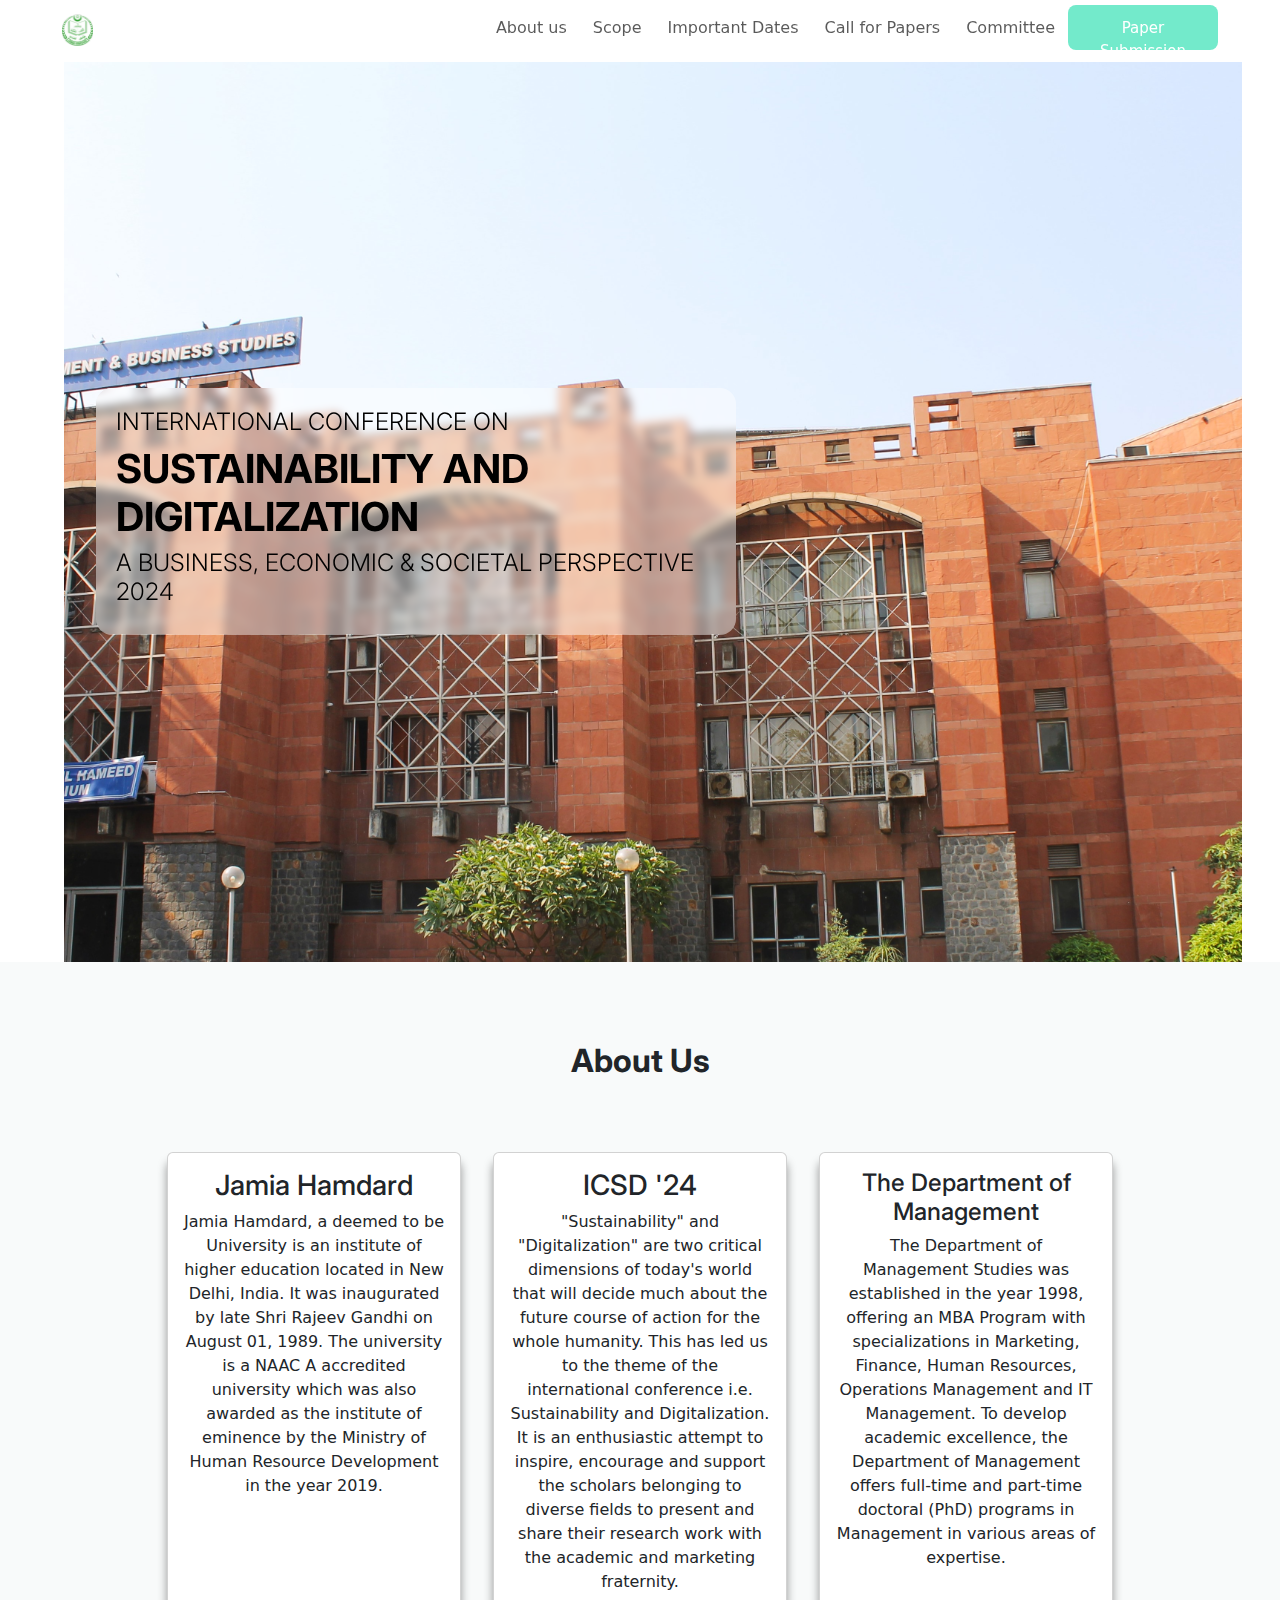
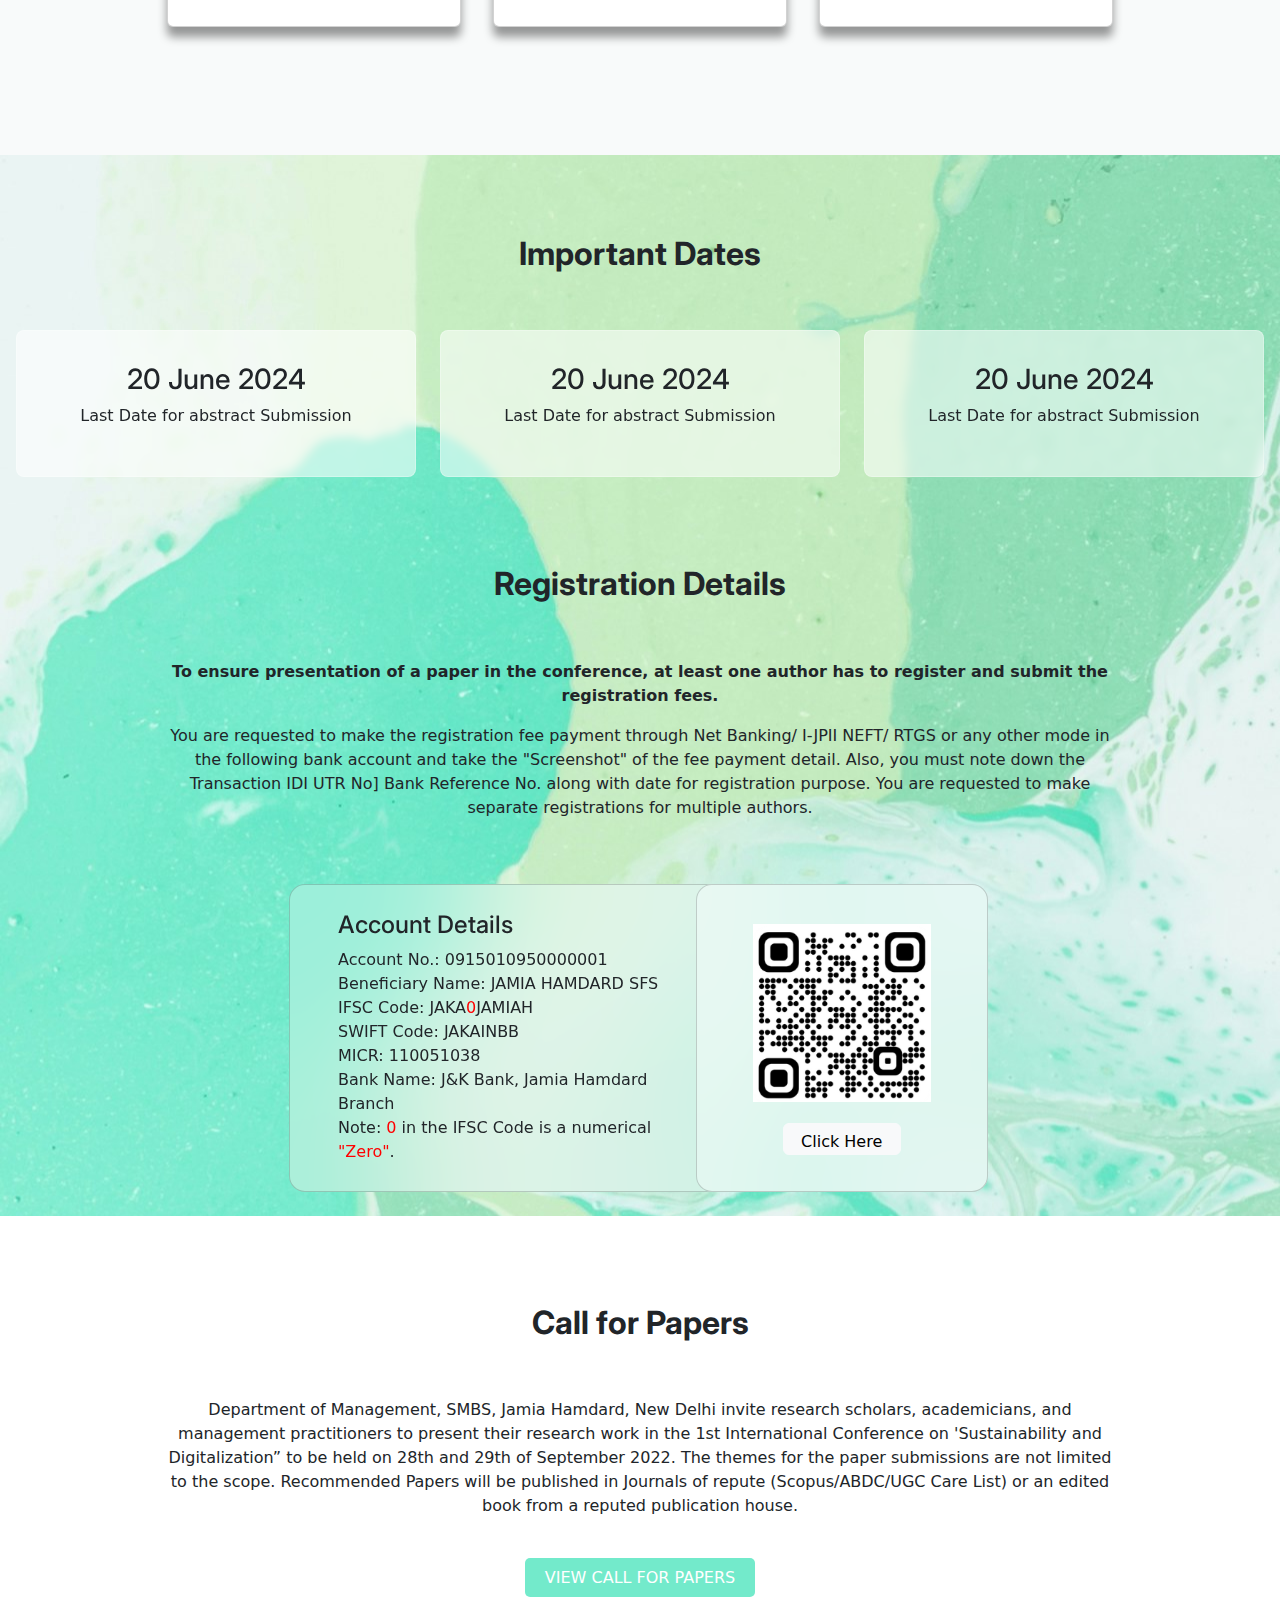
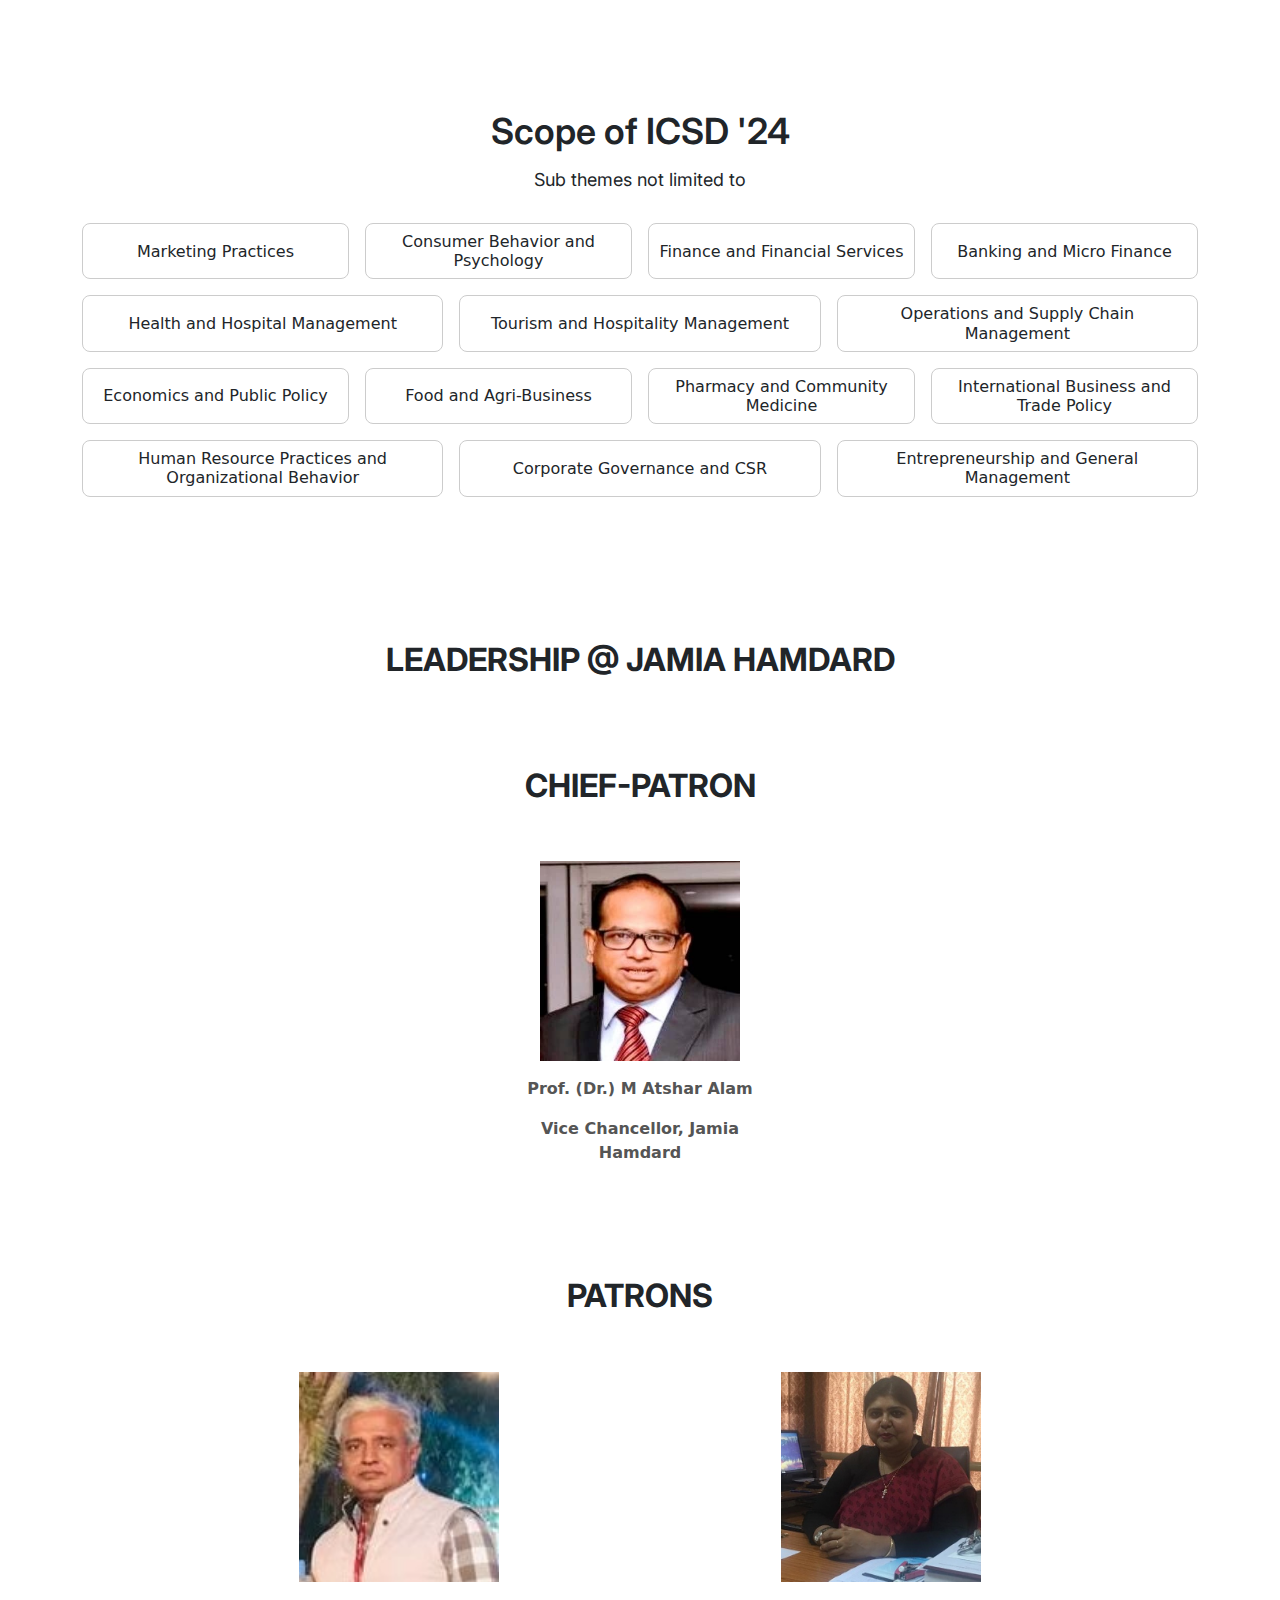
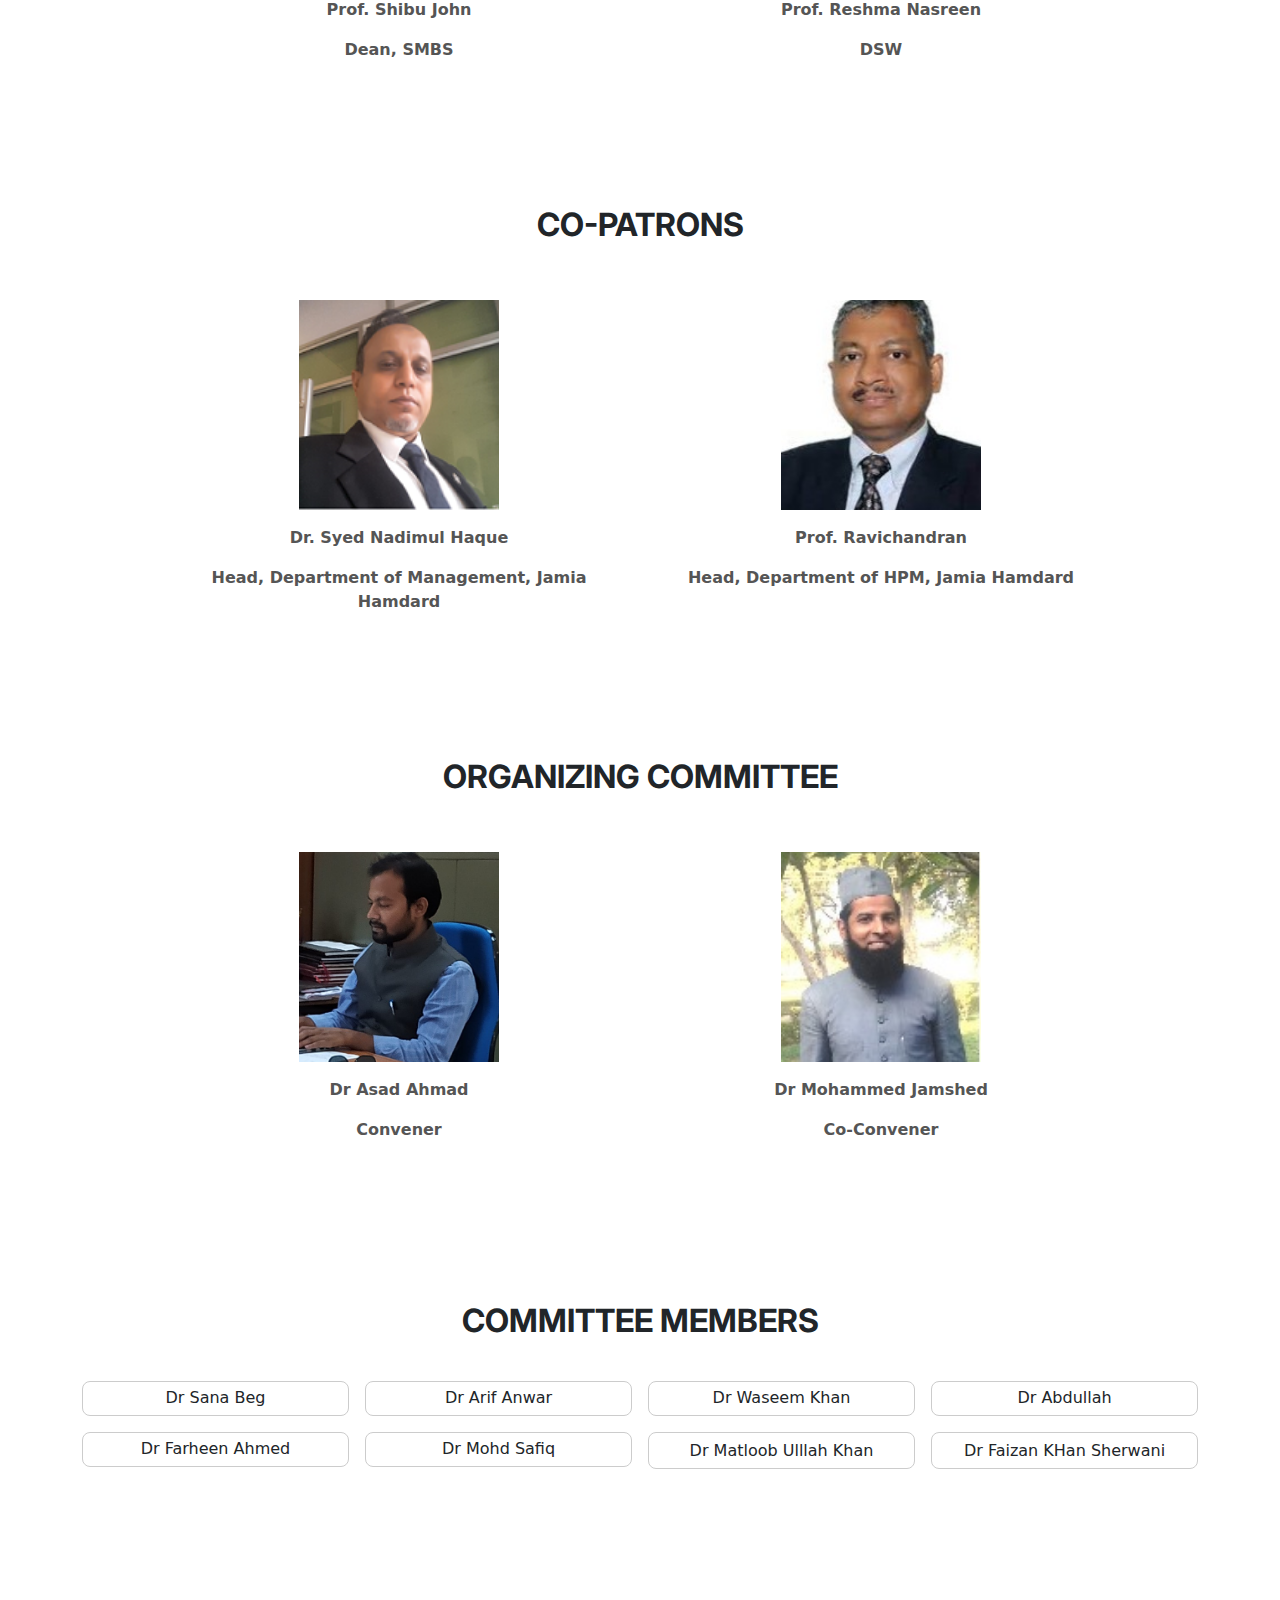
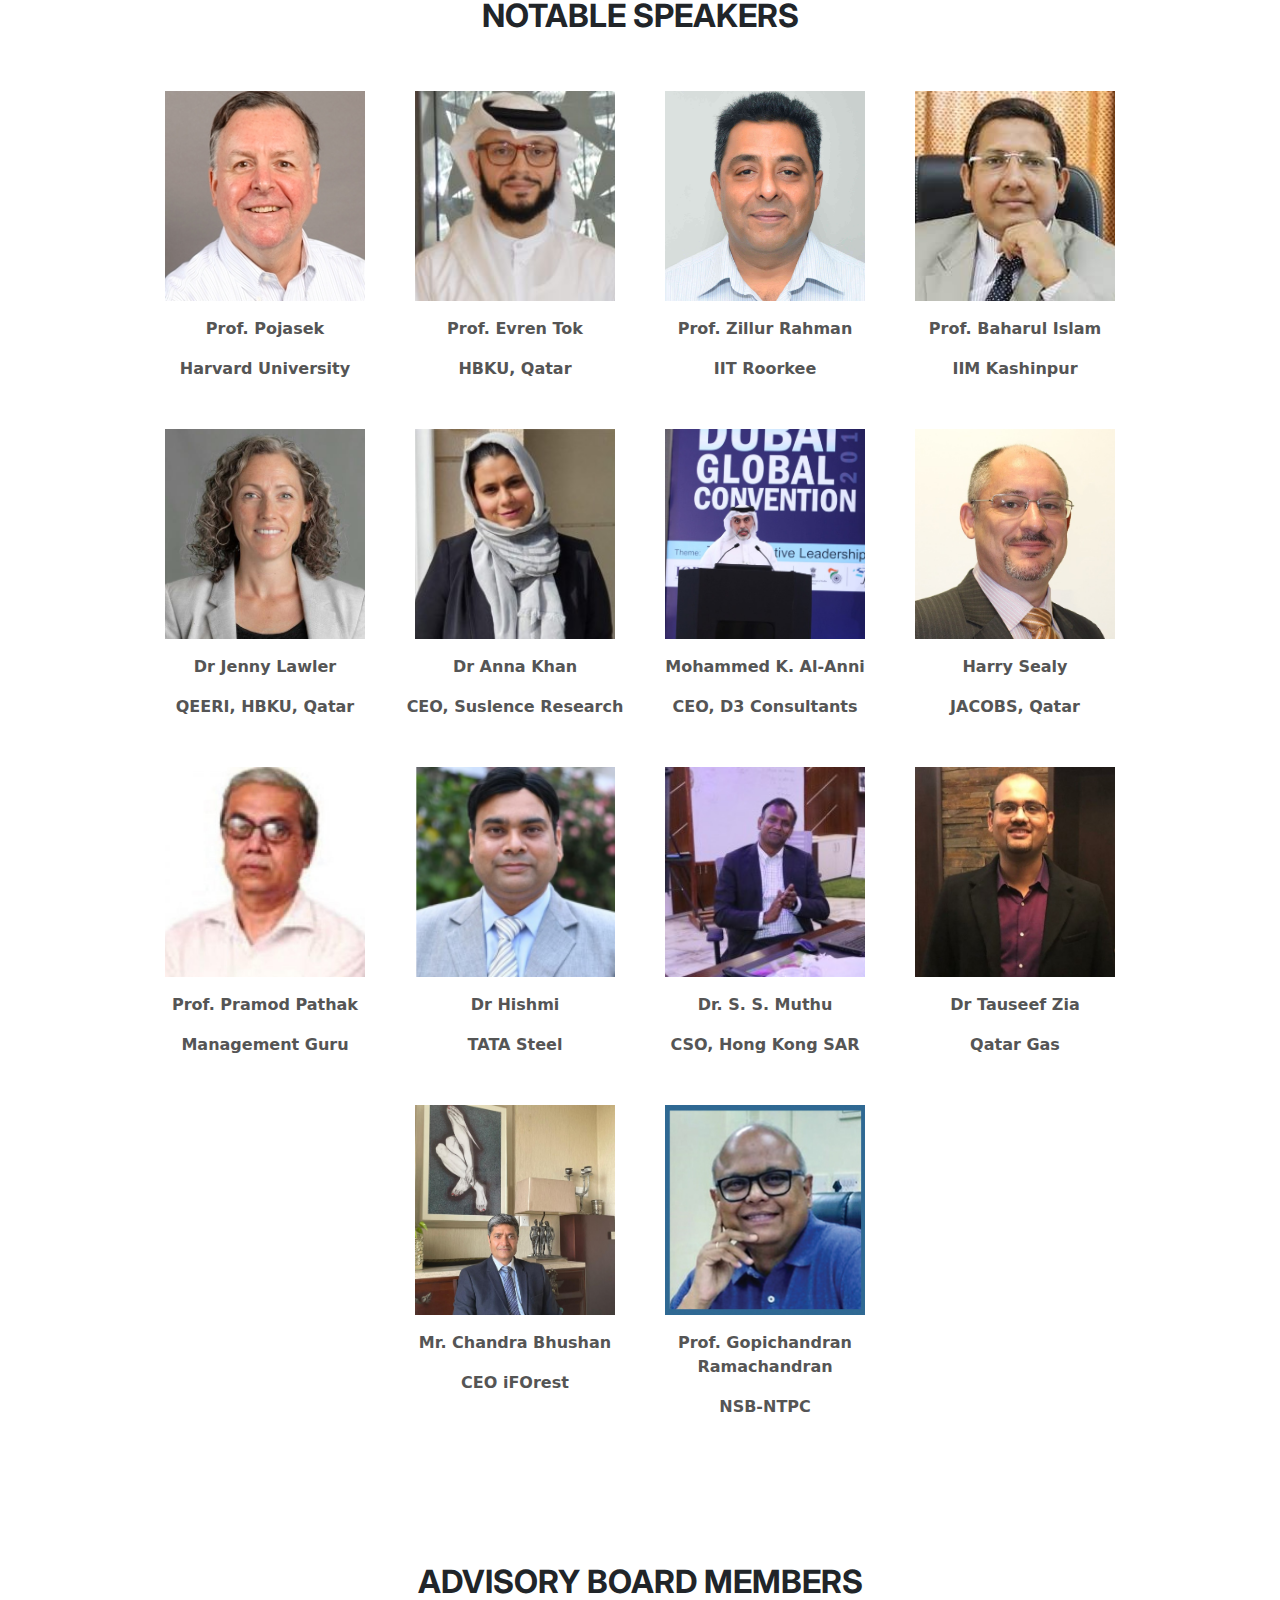
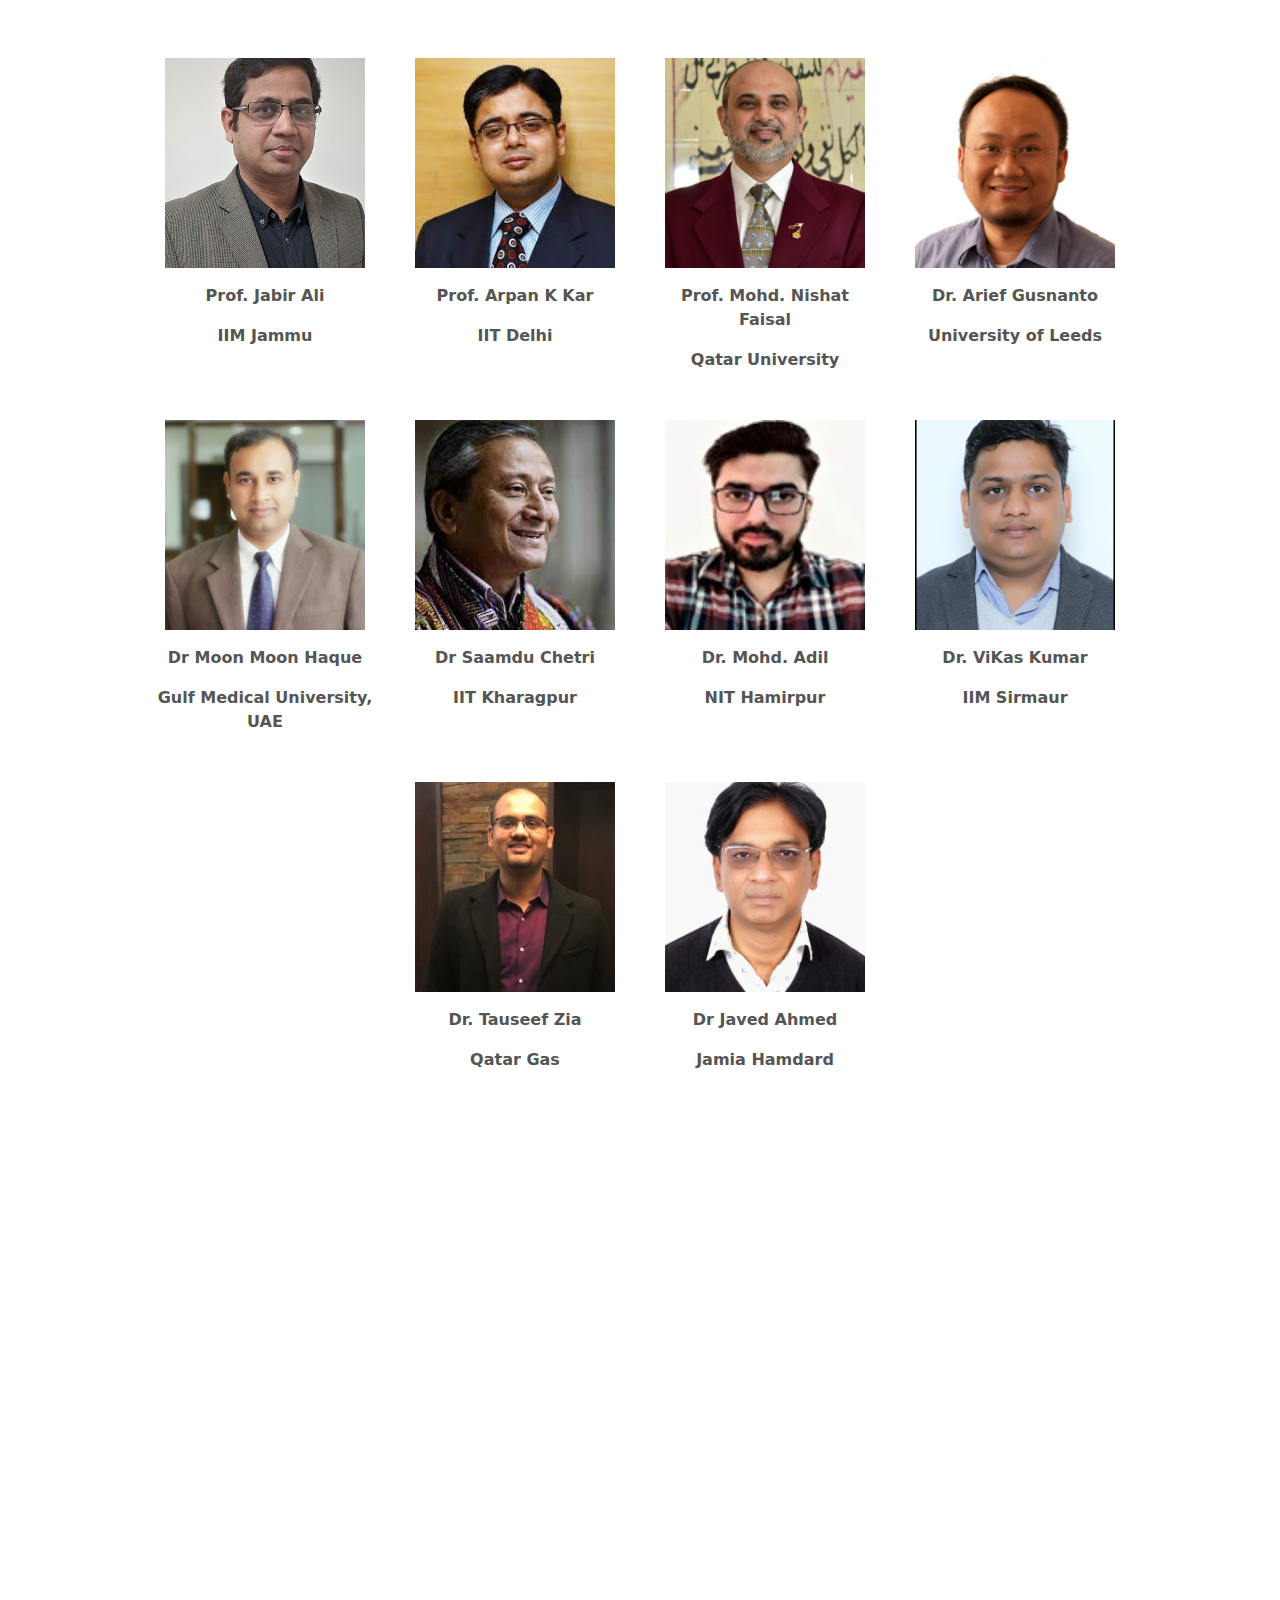
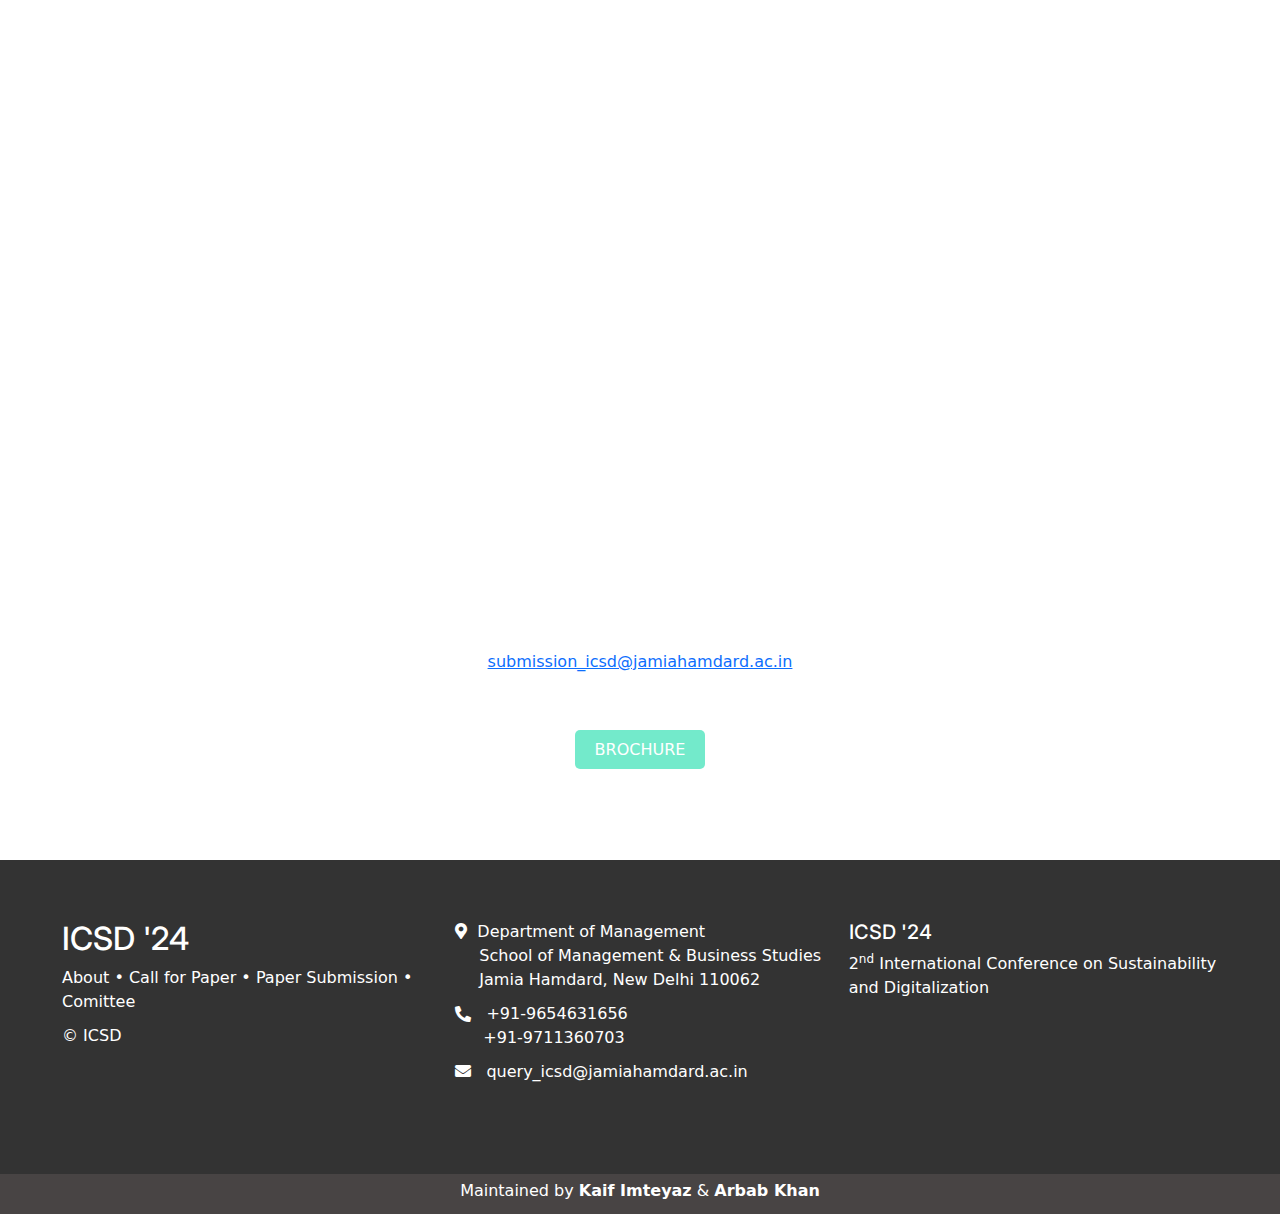
==== commit be7e14e3: "Final v1.1" ====
--- a/index.html
+++ b/index.html
@@ -235,7 +235,6 @@
     </div>
   </div>
   
-  <!-- Scope -->
 <!-- Scope -->
 <p id="scope-section" style="margin-top: -5rem;"></p>
 <div class="container my-5" id="scope-section">
@@ -257,7 +256,7 @@
       <div class="scope-box">Economics and Public Policy</div>
       <div class="scope-box">Food and Agri-Business</div>
       <div class="scope-box">Pharmacy and Community Medicine</div>
-      <div class="scope-box">International Business and Trade Policy</div>
+      <div class="scope-box long-box">International Business and Trade Policy</div>
     </div>
     <div class="scope-row three-columns">
       <div class="scope-box long-box">Human Resource Practices and Organizational Behavior</div>
@@ -274,7 +273,7 @@
   
     <div class="chief-patron">
       <div class="speaker-card">
-        <img src="/images/VC-MAA.jpg" alt="Prof. (Dr.) M Atshar Alam" id="profile">
+        <img src="images/VCsir.jpg" alt="Prof. (Dr.) M Atshar Alam" id="profile">
         <p class="name">Prof. (Dr.) M Atshar Alam</p>
         <p class="member-designation">Vice Chancellor, Jamia Hamdard</p>
       </div>
@@ -340,9 +339,6 @@
   </section>
 
 
-
-
-  <!--  -->
 <!-- Committee Members -->
 <div class="container my-5" id="Cmem">
   <h2 class="text-center" id="blder">COMMITTEE MEMBERS</h2>
--- a/style.css
+++ b/style.css
@@ -228,7 +228,7 @@
 
 /* Important dates */
 .bgImage {
-    background-image: linear-gradient(to bottom, #ffffff00, rgba(255, 255, 255, 0)), url('bgLogo/pawel-czerwinski-cx90ak4WBFQ-unsplash.jpg');
+    background-image: linear-gradient(to bottom, #ffffff00, rgba(255, 255, 255, 0)), url('bg2.svg');
 }
 
 .imp {
@@ -363,7 +363,6 @@
 }
 
 
-
 /* Scope */
 #scope-section {
     padding-bottom: 3rem;
@@ -398,7 +397,7 @@
   }
   
   .scope-row.three-columns {
-    grid-template-columns: repeat(3, minmax(200px, 1fr));
+    grid-template-columns: repeat(3, minmax(220px, 1fr));
   }
   
   .scope-box {
@@ -407,8 +406,11 @@
     border: 1px solid #ccc;
     border-radius: 8px;
     transition: background-color 0.3s;
-    height: 35px;
-    line-height: 1.5;
+    height: auto; /* Change height to auto */
+    line-height: 1.2;
+    display: flex; /* Add flexbox */
+    align-items: center; /* Center vertically */
+    justify-content: center; /* Center horizontally */
   }
   
   .long-box {
@@ -425,23 +427,19 @@
   @media (max-width: 768px) {
     .scope-row,
     .scope-row.three-columns {
-      grid-template-columns: repeat(1, minmax(150px, 1fr));
-    }
-  }
-
-  @media (max-width: 1200px) {
+      grid-template-columns: repeat(2, minmax(150px, 1fr));
+    }
+  }
+  
+  @media (max-width: 480px) {
     .scope-row,
     .scope-row.three-columns {
       grid-template-columns: repeat(1, minmax(150px, 1fr));
     }
   }
-  
-  @media (max-width: 480px) {
-    .scope-row,
-    .scope-row.three-columns {
-      grid-template-columns: repeat(1, minmax(100px, 1fr));
-    }
-  }
+/* End */
+
+
 
 
 
@@ -502,6 +500,9 @@
     border: 1px solid #ccc;
     border-radius: 8px;
     transition: background-color 0.3s;
+    display: flex; /* Add flexbox */
+    align-items: center; /* Center vertically */
+    justify-content: center; /* Center horizontally */
   }
   
   .member-box:hover {
@@ -520,13 +521,24 @@
     .committee-members {
       grid-template-columns: repeat(auto-fit, minmax(120px, 1fr));
     }
+  
+    .member-box {
+      height: auto; /* Change height to auto */
+      line-height: 1.2; /* Adjust line-height */
+    }
   }
   
   @media (max-width: 575px) {
     .committee-members {
-      grid-template-columns: repeat(auto-fit, minmax(100px, 1fr));
-    }
-  }
+      grid-template-columns: repeat(1, minmax(100px, 1fr));
+    }
+  
+    .member-box {
+      height: auto; /* Change height to auto */
+      line-height: 1.2; /* Adjust line-height */
+    }
+  }
+
 
 /* Common Styles */
 .notable-speakers,
@@ -660,7 +672,7 @@
     left: 0;
     width: 100%;
     height: 100%;
-    background-image: url('bgLogo/authorBg.jpg');
+    background-image: url('authorBg.jpg');
     background-size: cover;
     background-position: center;
     background-attachment: fixed;
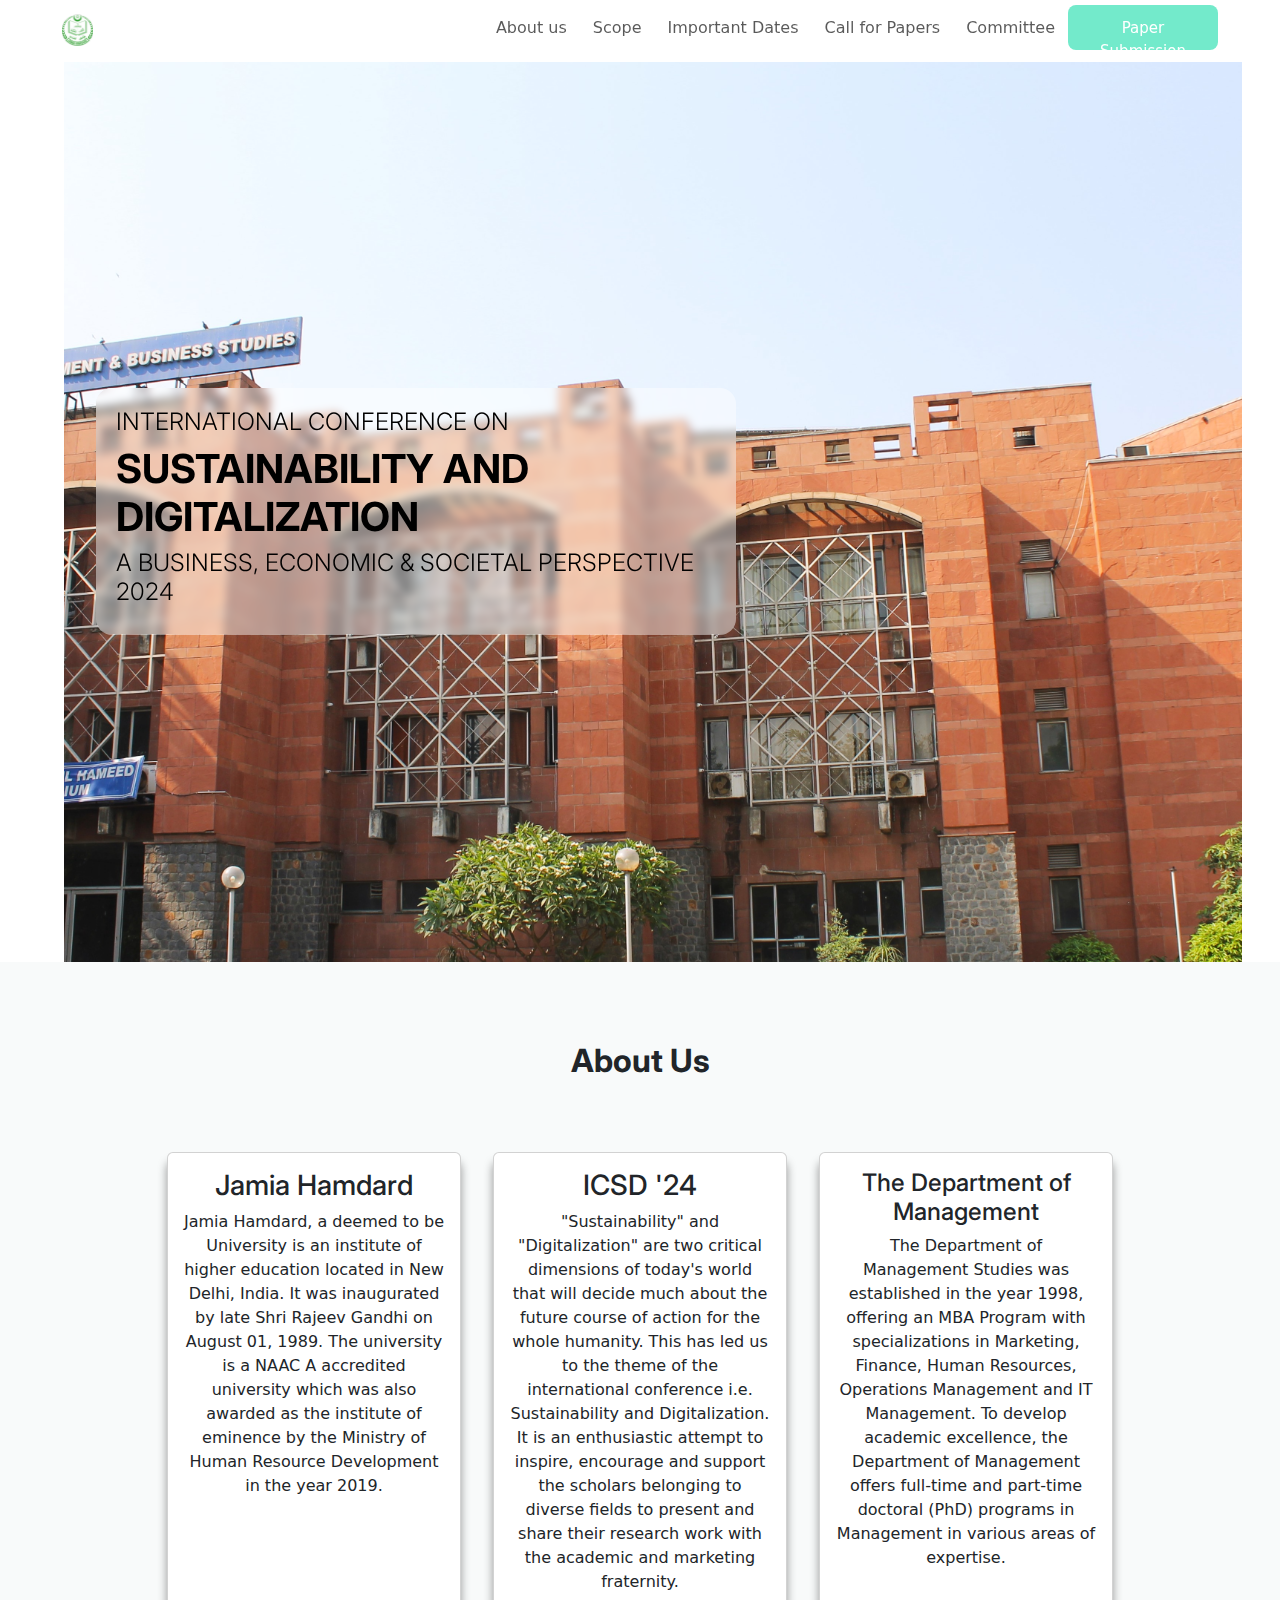
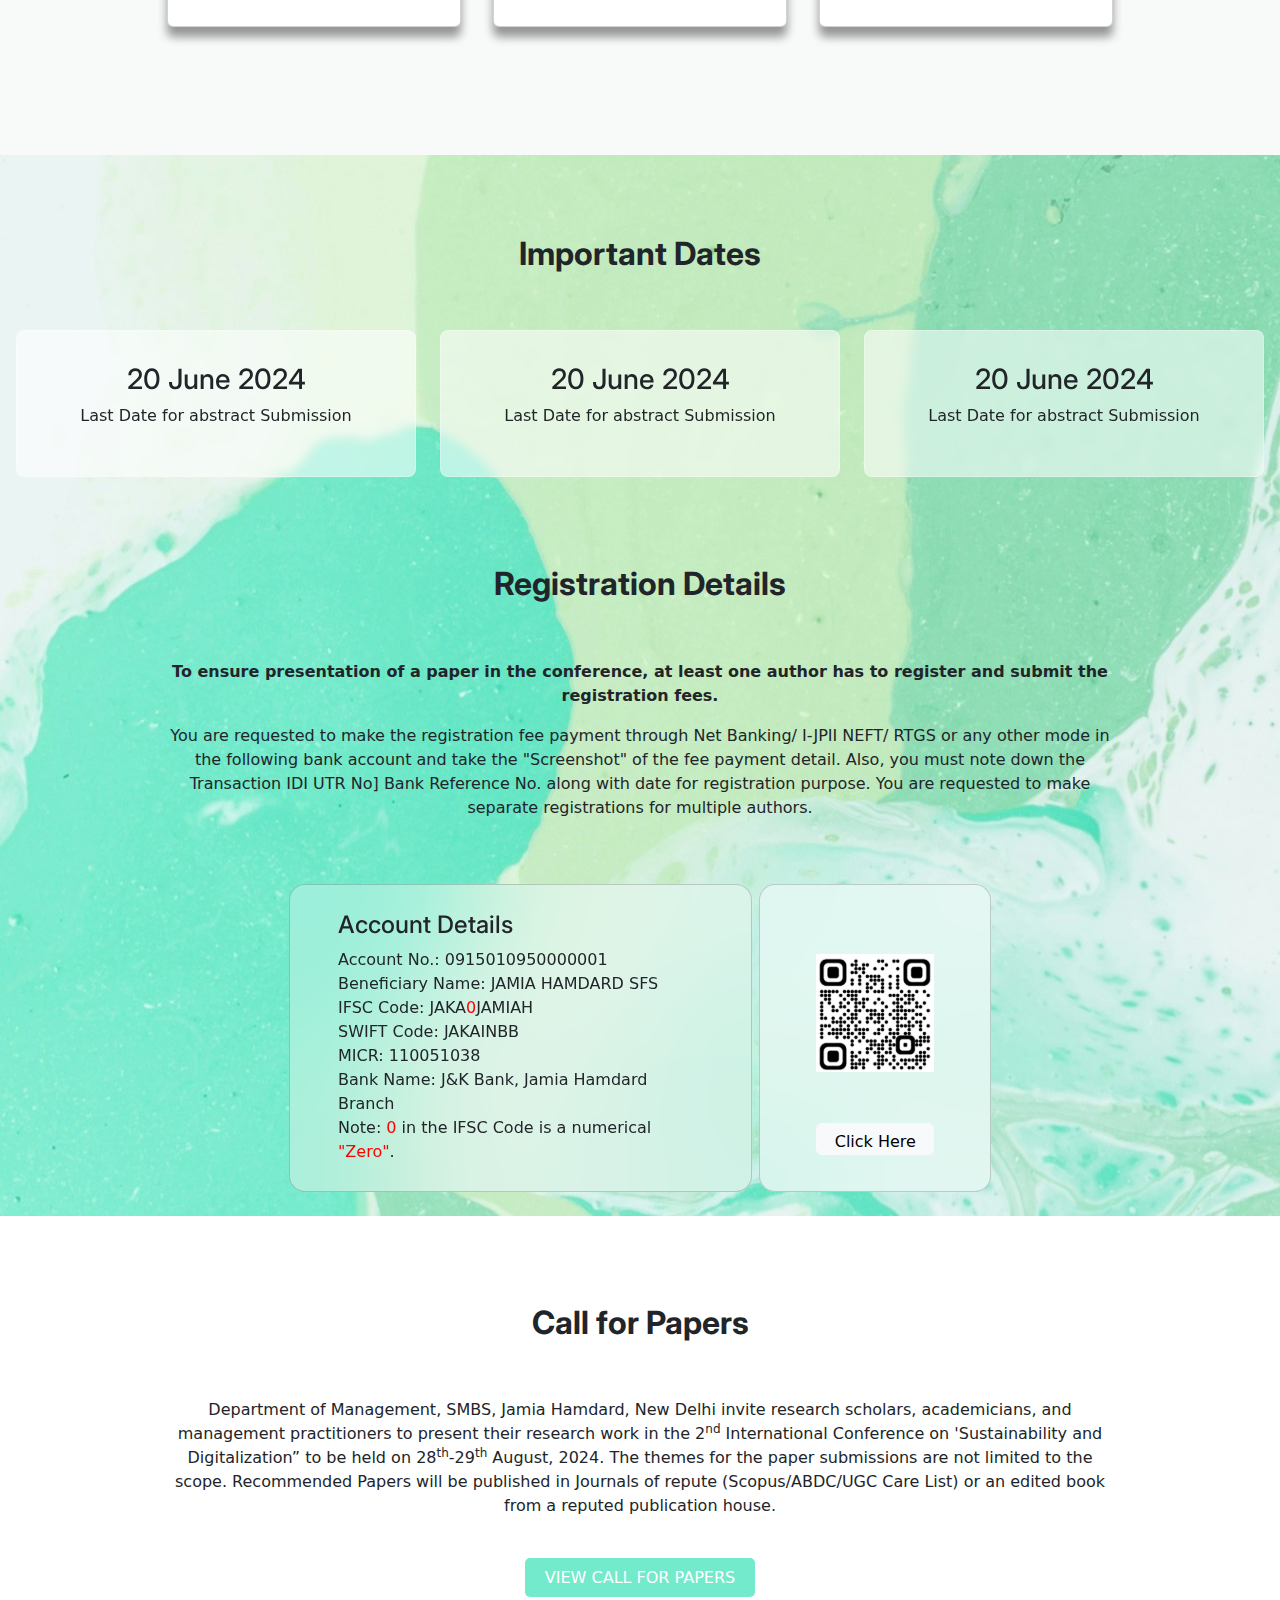
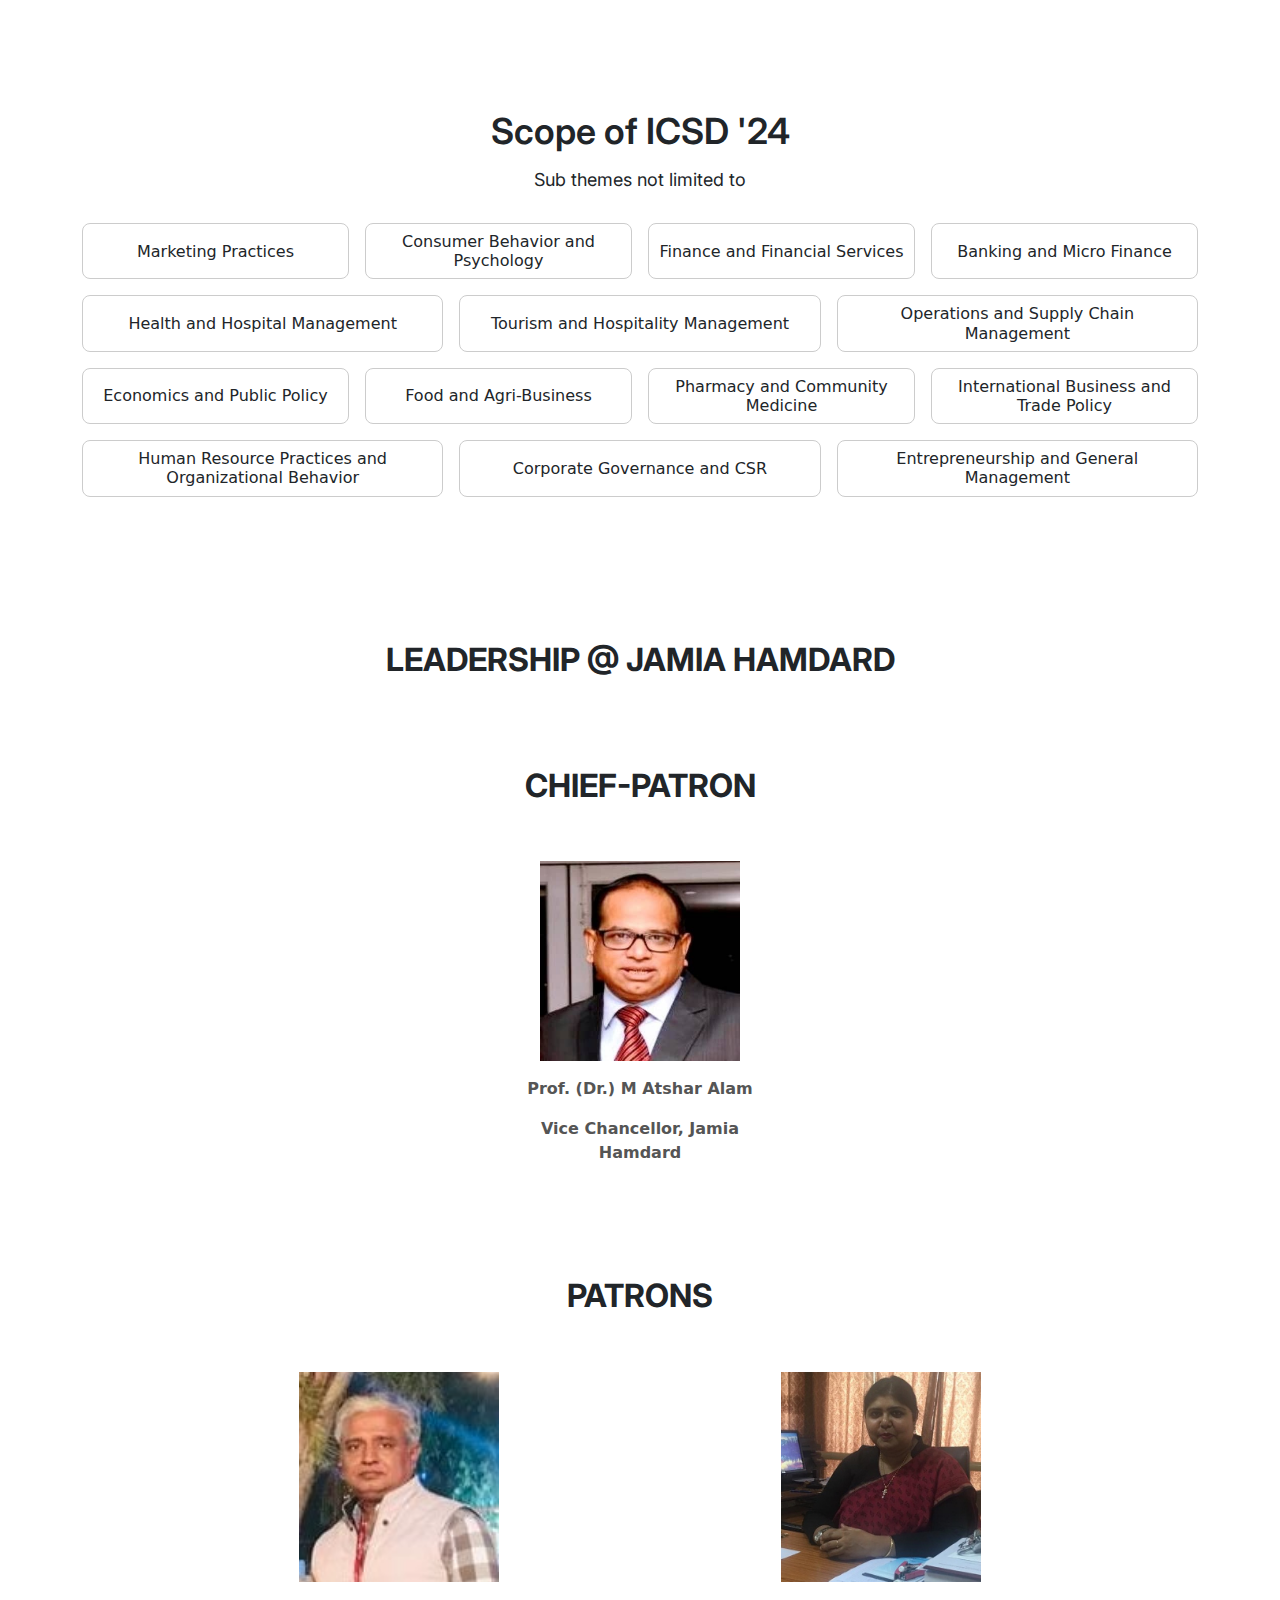
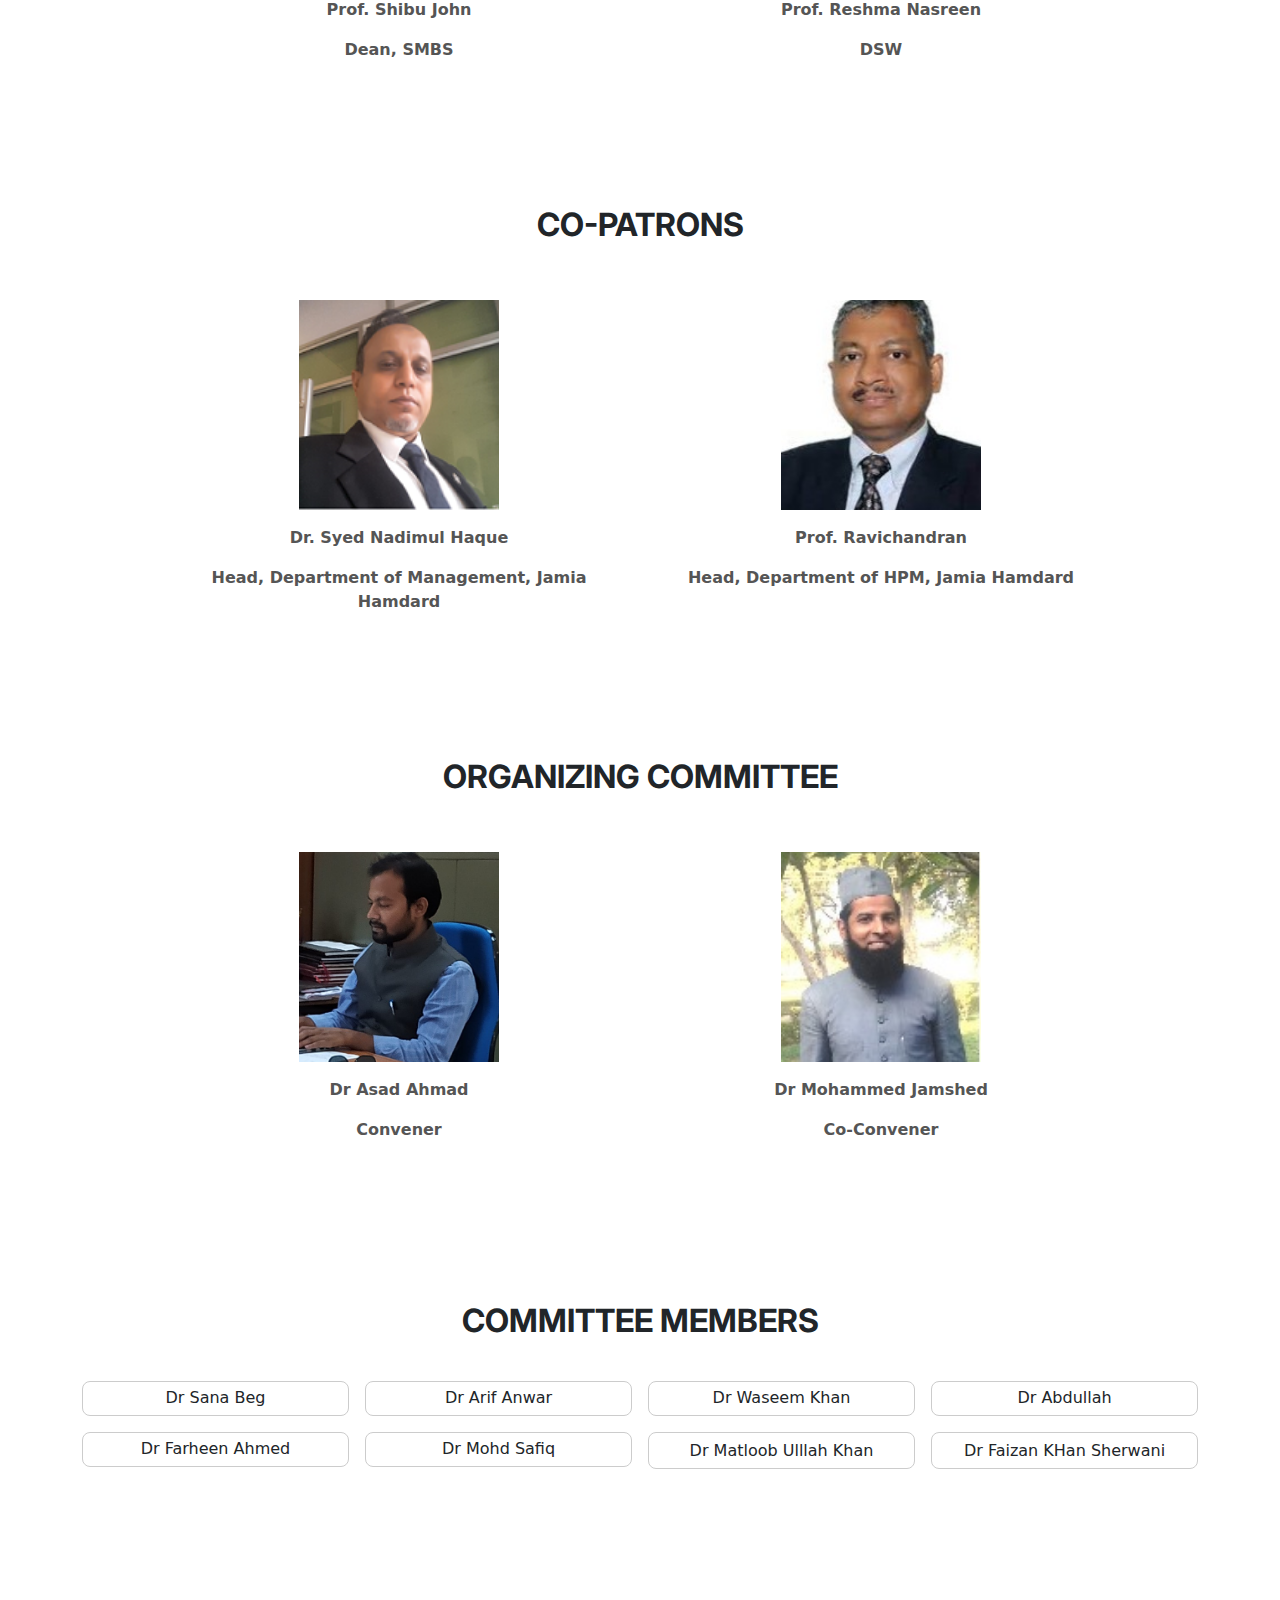
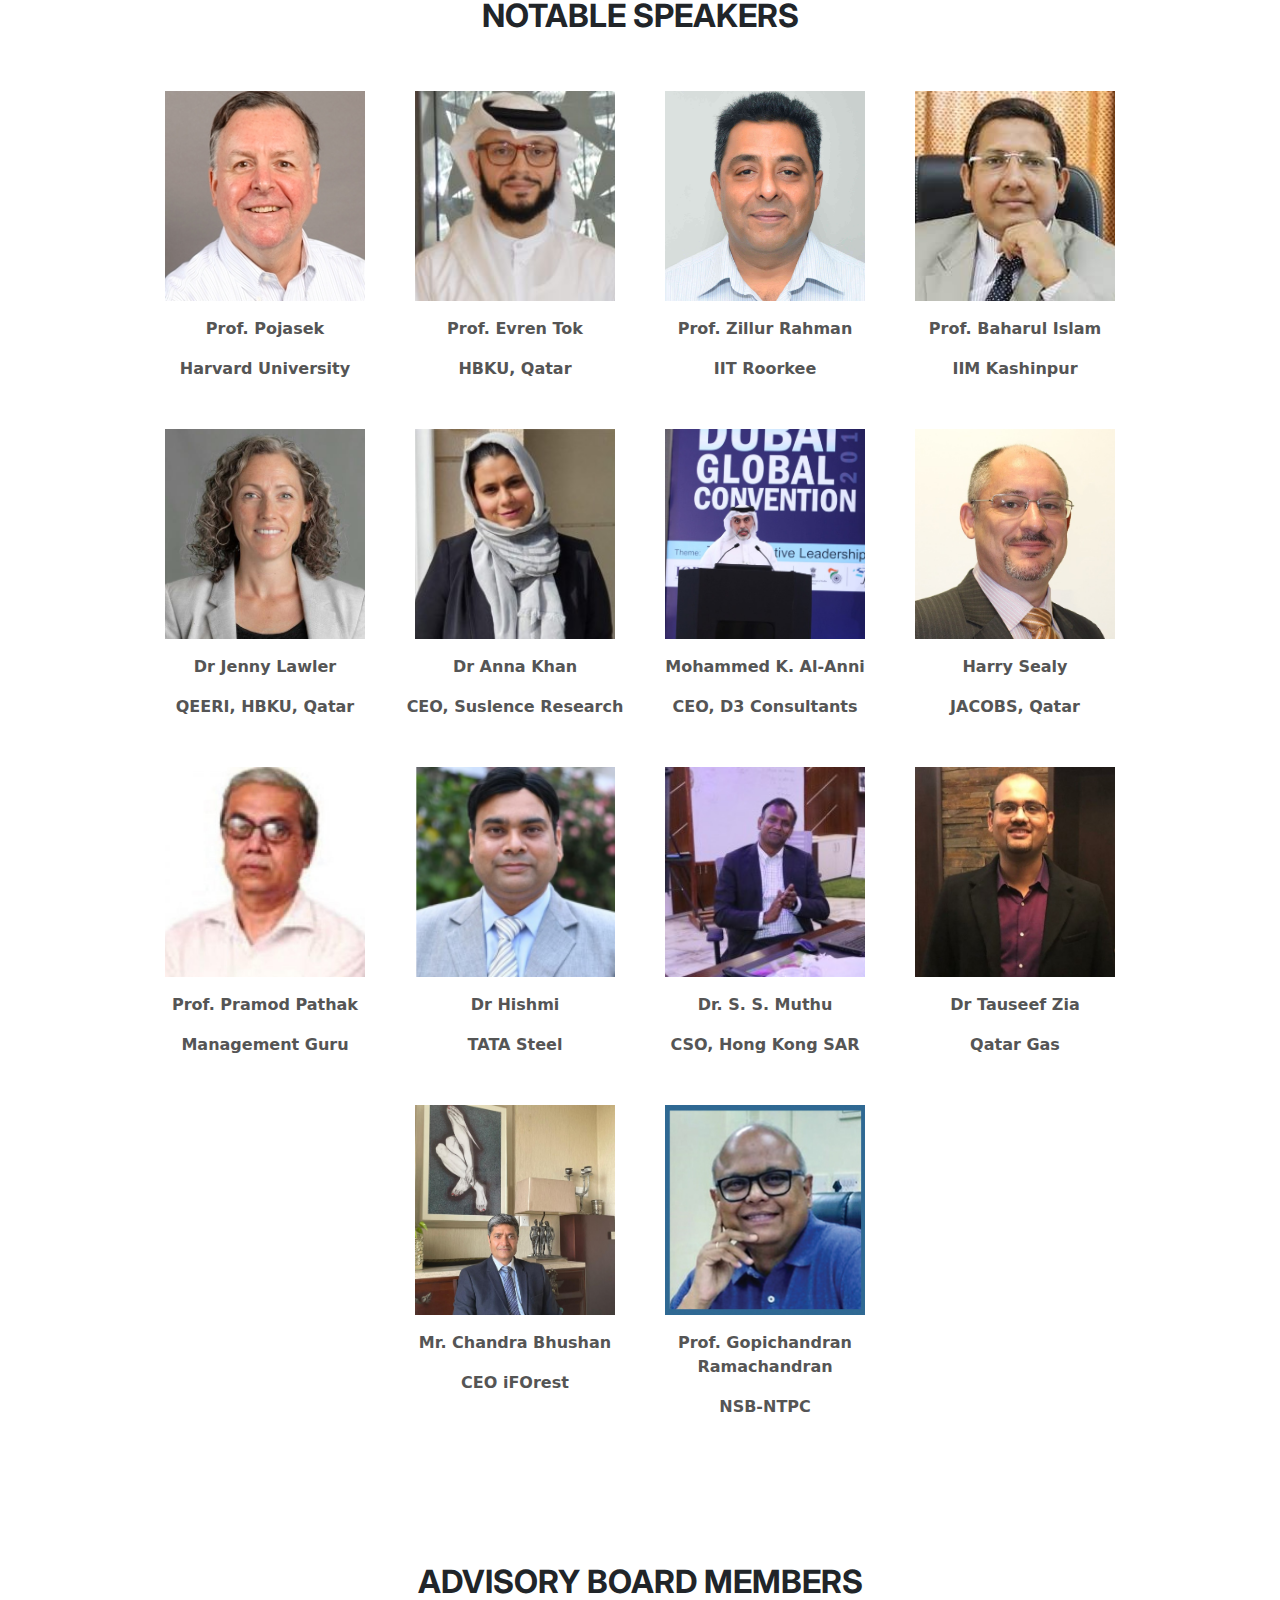
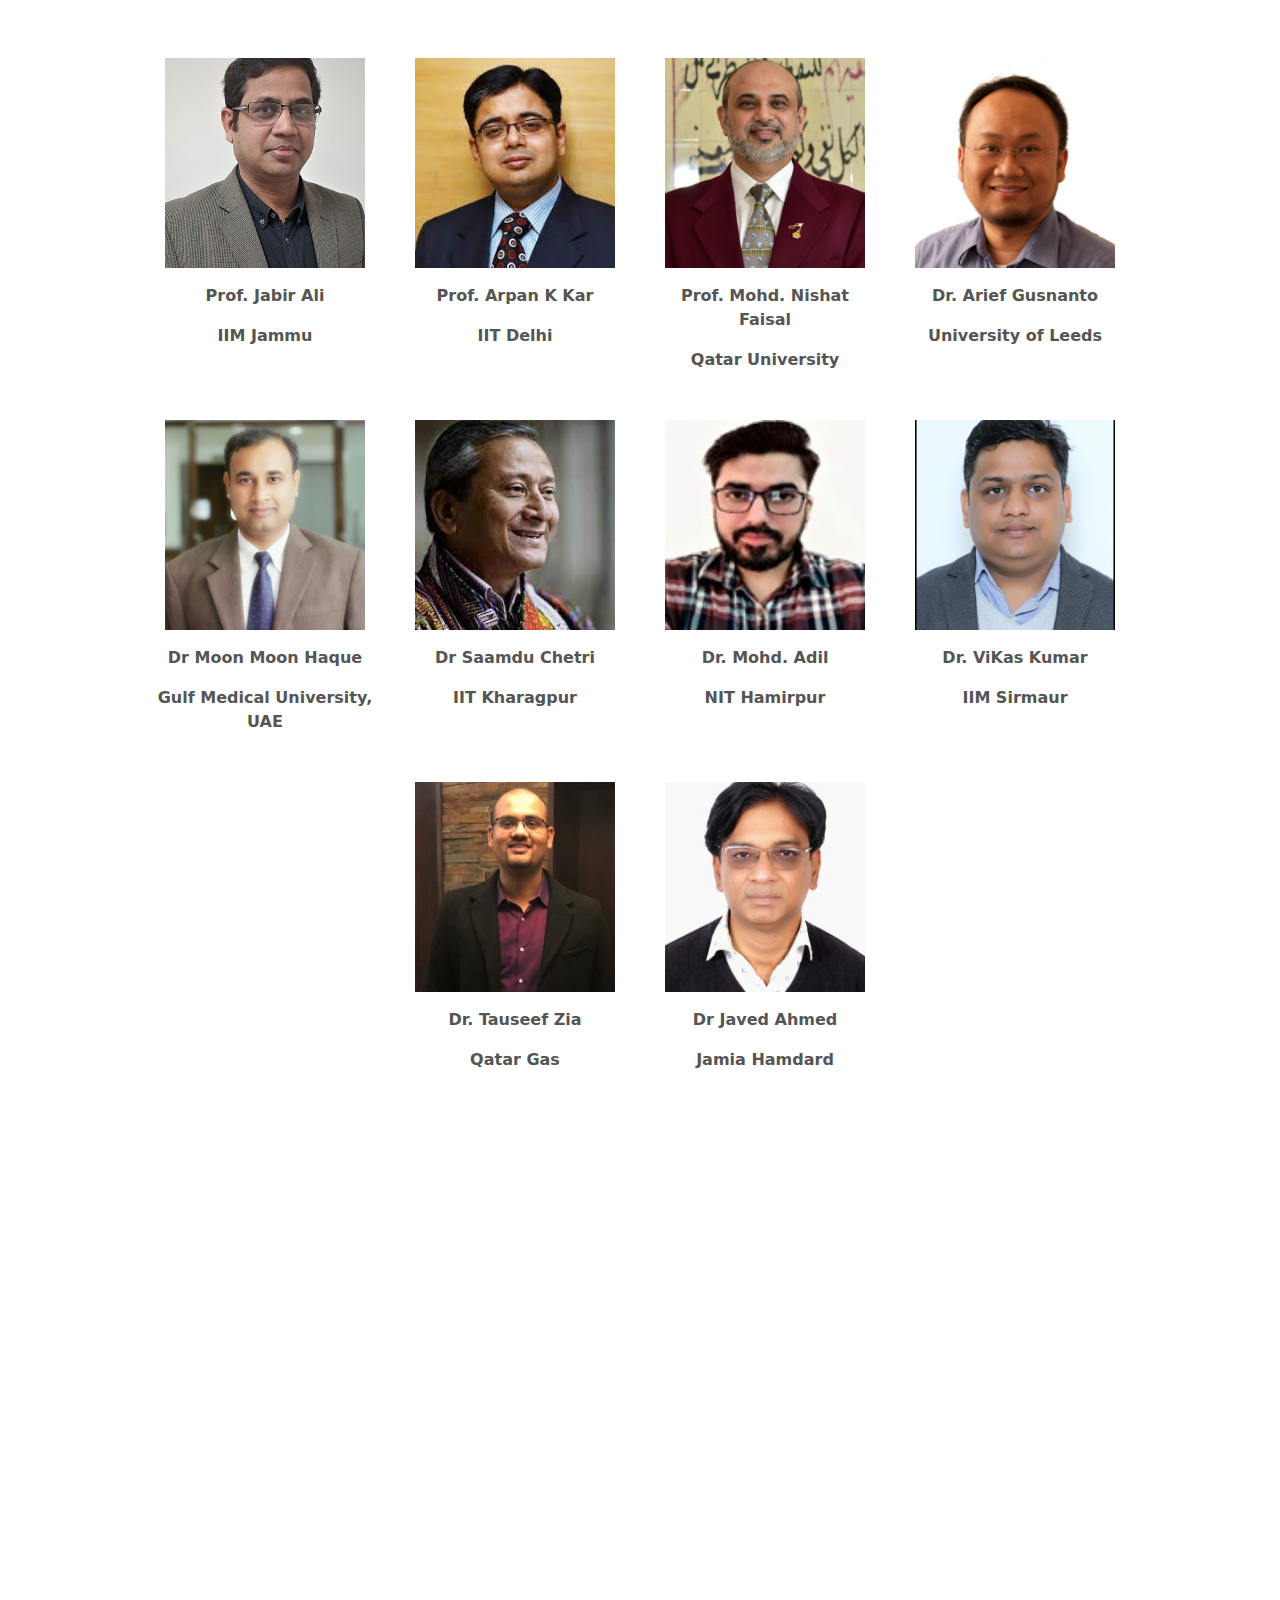
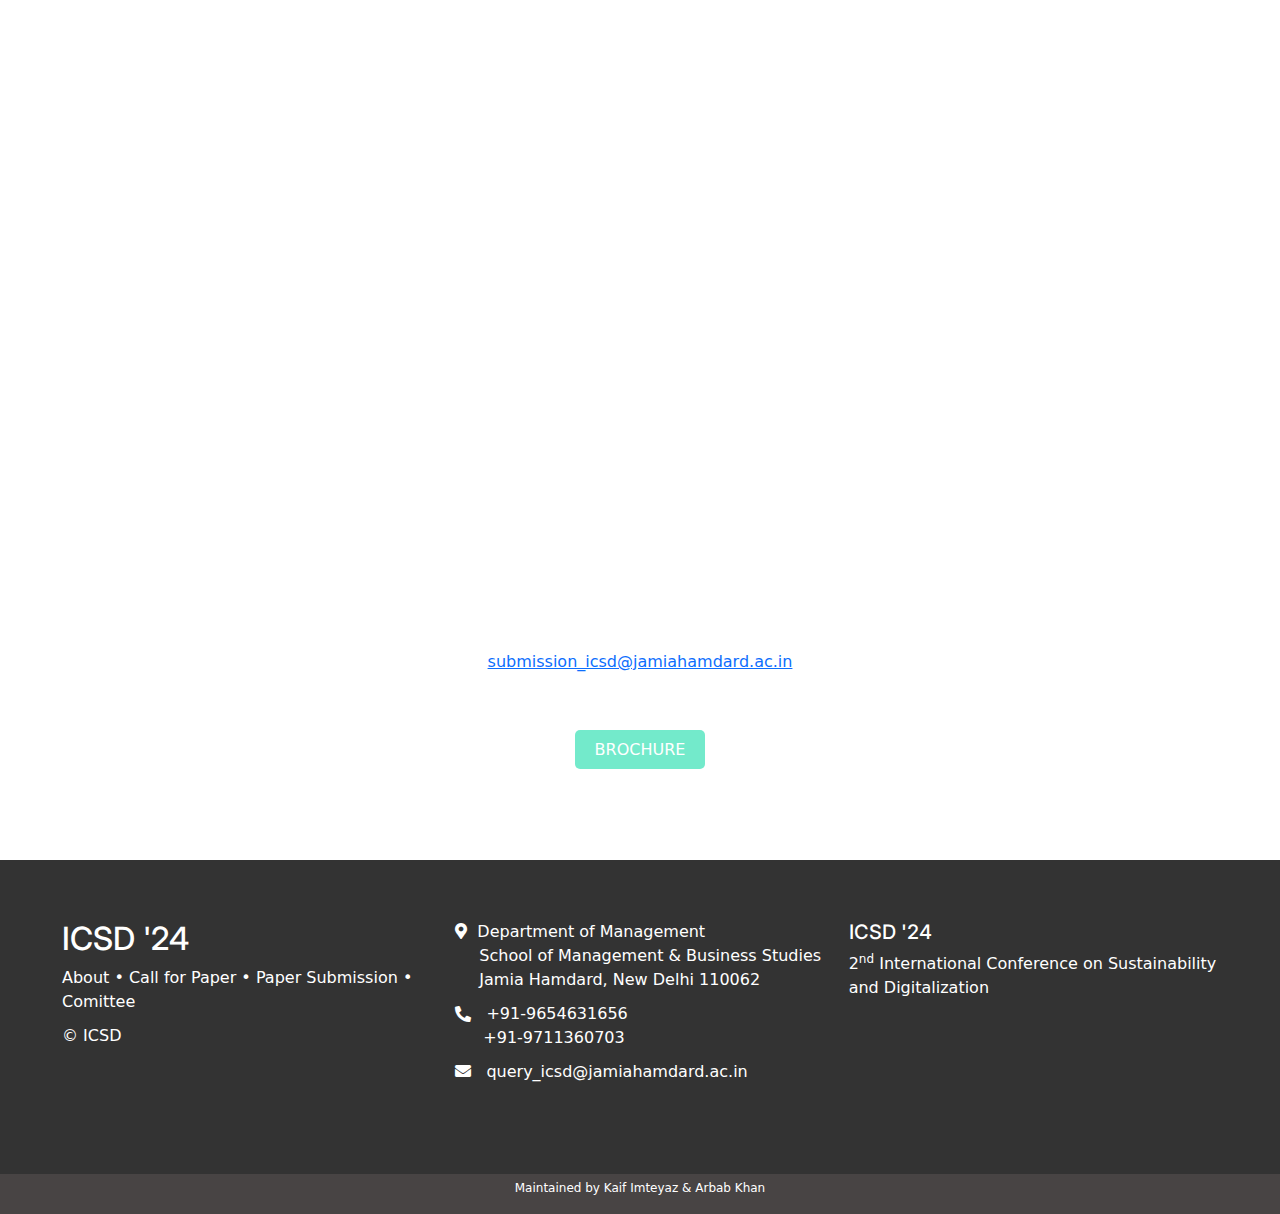
==== commit 81189945: "Final v1.3" ====
--- a/index.html
+++ b/index.html
@@ -216,9 +216,10 @@
       <div class="regText text-center mb-5 mt-3">
 
         <p>Department of Management, SMBS, Jamia Hamdard, New Delhi invite research scholars, academicians, and
-          management practitioners to present their research work in the 1st International Conference on
+          management practitioners to present their research work in the 2<sup>nd</sup> International Conference on
           'Sustainability
-          and Digitalization” to be held on 28th and 29th of September 2022. The themes for the paper submissions are
+          and Digitalization” to be held on 28<sup>th</sup>-29<sup>th</sup> August, 2024. 
+          The themes for the paper submissions are
           not limited to the scope. Recommended Papers will be published in Journals of repute (Scopus/ABDC/UGC Care
           List) or an edited book from a reputed publication house.
 
--- a/style.css
+++ b/style.css
@@ -59,7 +59,7 @@
 }
 
 /* .paper:hover{
-    background-color: #1f6653;
+    background-color: #73EACB;
 } */
 .paper a {
     color: #ffffff;
@@ -724,7 +724,7 @@
 
 .btn-unique:hover {
     /* background-color: #316a2e; */
-    background-color: #1f6653;
+    background-color: #57b59c;
 }
 
 /* Footer */
@@ -781,17 +781,111 @@
     padding: 5px;
     height: 40px;
     margin-bottom: -20px;
+    font-size: 12px;
 }
 
 .dev {
     color: #fff;
     text-decoration: none;
-    font-weight: bolder;
+    font-size: 12px;
 }
 
 
 /* Media Queries */
-@media (max-width: 1271px) {
+@media(min-width: 1200px) {
+        
+.qrCode,
+.accDet {
+    padding: 1rem;
+}
+
+#zero {
+    color: red;
+}
+
+.registration-details .accDet {
+    /* Child objects in a smart layout frame */
+    position: static;
+    left: 0px;
+    top: 0px;
+    width: 463px;
+    height: 308px;
+    border-radius: 16px;
+    opacity: 1;
+
+    /* Smart layout */
+    display: flex;
+    flex-direction: column;
+    justify-content: center;
+    padding: 32px;
+    gap: 40px;
+    background: rgba(255, 255, 255, 0.3);
+    backdrop-filter: blur(60px);
+    z-index: 0;
+}
+
+.registration-details .qrCode {
+    /* Child objects in a smart layout frame */
+    position: static;
+    left: 655px;
+    top: 0px;
+    width: 292px;
+    height: 308px;
+    border-radius: 16px;
+    opacity: 1;
+    margin-left: 67px;
+    /* Smart layout */
+    display: flex;
+    flex-direction: row;
+    padding: 38px 56px;
+
+    background: rgba(255, 255, 255, 0.5);
+
+    backdrop-filter: blur(60px);
+
+    z-index: 1;
+}
+
+.registration-details .qrCode .img-fluid {
+    width: 180px;
+    height: 180px;
+}
+
+.registerClick {
+    /* Child objects in a smart layout frame */
+    position: static;
+    left: 31px;
+    top: 200px;
+    width: 118px;
+    height: 32px;
+    border-radius: 8px;
+    opacity: 1;
+    margin-top: 20px;
+
+    /* Smart layout */
+    display: flex;
+    flex-direction: row;
+    justify-content: center;
+    align-items: center;
+    padding: 4px 20px;
+    gap: 0px 0px;
+    flex-wrap: wrap;
+    align-content: center;
+
+    background: #FFFFFF;
+
+    z-index: 1;
+}
+
+.txtCP {
+    width: 80%;
+}
+
+
+}
+
+
+@media (max-width: 1200px) {
 
     .navbar-brand,
     .hero-text {
@@ -854,125 +948,6 @@
     .Cm1 .box {
         height: 364px;
         line-height: 25px;
-    }
-
-    .footer {
-        background-color: #333;
-        color: #fff;
-        padding: 60px 50px;
-        width: 111vw;
-        /* Use viewport width */
-        box-sizing: border-box;
-        /* Include padding and border in the width calculation */
-        margin-bottom: 0;
-    }
-
-
-    .dev {
-        color: #fff;
-        text-decoration: none;
-        font-weight: bolder;
-    }
-
-}
-
-@media (max-width: 575px) {
-    .navbar {
-        width: 100%;
-    }
-
-    .hero-section {
-        width: 100%;
-        height: 38rem;
-    }
-
-    .hero-section .hero-image {
-        height: 70vh;
-        width: 100vh;
-    }
-
-    .hero-section .hero-content {
-        max-width: 100%;
-        padding: 1rem;
-        margin: 0 auto;
-
-        background-color: rgba(255, 255, 255, 0.185);
-        backdrop-filter: blur(4px);
-        /* margin-top: -14rem; */
-    }
-
-    .about-us {
-        width: 100%;
-    }
-
-    .about-us .col-md-3 {
-        width: 80%;
-        padding: 0;
-        align-items: center;
-        margin-bottom: 2rem;
-        margin-left: 1rem;
-    }
-
-    .about-us .row {
-        margin: 0;
-        padding: 0;
-    }
-
-    .about-us .card-body {
-        padding: 1rem;
-    }
-
-    .bgImage {
-        width: 100%;
-    }
-
-    .imp {
-        flex-direction: column;
-        align-items: center;
-    }
-
-    .imp .card-impDet {
-        width: 90%;
-        margin: 5px 12px;
-    }
-
-    .registerClick {
-        margin-top: 1rem;
-    }
-
-    .call-for-papers {
-        width: 100%;
-        padding: 2rem;
-    }
-
-    #scope {
-        width: 100%;
-        padding: 1rem;
-
-    }
-
-    #about-us,
-    #blder {
-        font-weight: bolder;
-        padding-top: 0;
-        padding-bottom: 2rem;
-    }
-
-    .HR .box,
-    .Cm1 .box {
-        height: 64px;
-        line-height: 25px;
-    }
-
-    #Cmem {
-        width: 100%;
-        padding: 1rem;
-    }
-
-    .advisory-board,
-    .notable-speakers,
-    .authors-section, .Patrons-speakers {
-        width: 100%;
     }
 
     .footer {
@@ -983,6 +958,125 @@
         /* Use viewport width */
         box-sizing: border-box;
         /* Include padding and border in the width calculation */
+        margin-bottom: 0;
+    }
+
+
+    .dev {
+        color: #fff;
+        text-decoration: none;
+        font-weight: bolder;
+    }
+
+}
+
+@media (max-width: 575px) {
+    .navbar {
+        width: 100%;
+    }
+
+    .hero-section {
+        width: 100%;
+        height: 38rem;
+    }
+
+    .hero-section .hero-image {
+        height: 70vh;
+        width: 100vh;
+    }
+
+    .hero-section .hero-content {
+        max-width: 100%;
+        padding: 1rem;
+        margin: 0 auto;
+
+        background-color: rgba(255, 255, 255, 0.185);
+        backdrop-filter: blur(4px);
+        /* margin-top: -14rem; */
+    }
+
+    .about-us {
+        width: 100%;
+    }
+
+    .about-us .col-md-3 {
+        width: 80%;
+        padding: 0;
+        align-items: center;
+        margin-bottom: 2rem;
+        margin-left: 1rem;
+    }
+
+    .about-us .row {
+        margin: 0;
+        padding: 0;
+    }
+
+    .about-us .card-body {
+        padding: 1rem;
+    }
+
+    .bgImage {
+        width: 100%;
+    }
+
+    .imp {
+        flex-direction: column;
+        align-items: center;
+    }
+
+    .imp .card-impDet {
+        width: 90%;
+        margin: 5px 12px;
+    }
+
+    .registerClick {
+        margin-top: 1rem;
+    }
+
+    .call-for-papers {
+        width: 100%;
+        padding: 2rem;
+    }
+
+    #scope {
+        width: 100%;
+        padding: 1rem;
+
+    }
+
+    #about-us,
+    #blder {
+        font-weight: bolder;
+        padding-top: 0;
+        padding-bottom: 2rem;
+    }
+
+    .HR .box,
+    .Cm1 .box {
+        height: 64px;
+        line-height: 25px;
+    }
+
+    #Cmem {
+        width: 100%;
+        padding: 1rem;
+    }
+
+    .advisory-board,
+    .notable-speakers,
+    .authors-section, .Patrons-speakers {
+        width: 100%;
+    }
+
+    .footer {
+        background-color: #333;
+        color: #fff;
+        padding: 60px 50px;
+        width: 100vw;
+        /* Use viewport width */
+        box-sizing: border-box;
+        /* Include padding and border in the width calculation */
     }
 
     .footer .footer-section p #adr {
@@ -996,7 +1090,6 @@
         padding: 5px;
         height: 40px;
         margin-bottom: 0;
-        /* or a smaller value if needed */
     }
 
 
@@ -1009,4 +1102,6 @@
     .Patrons{
         margin-left: 0;
     }
+
+
 }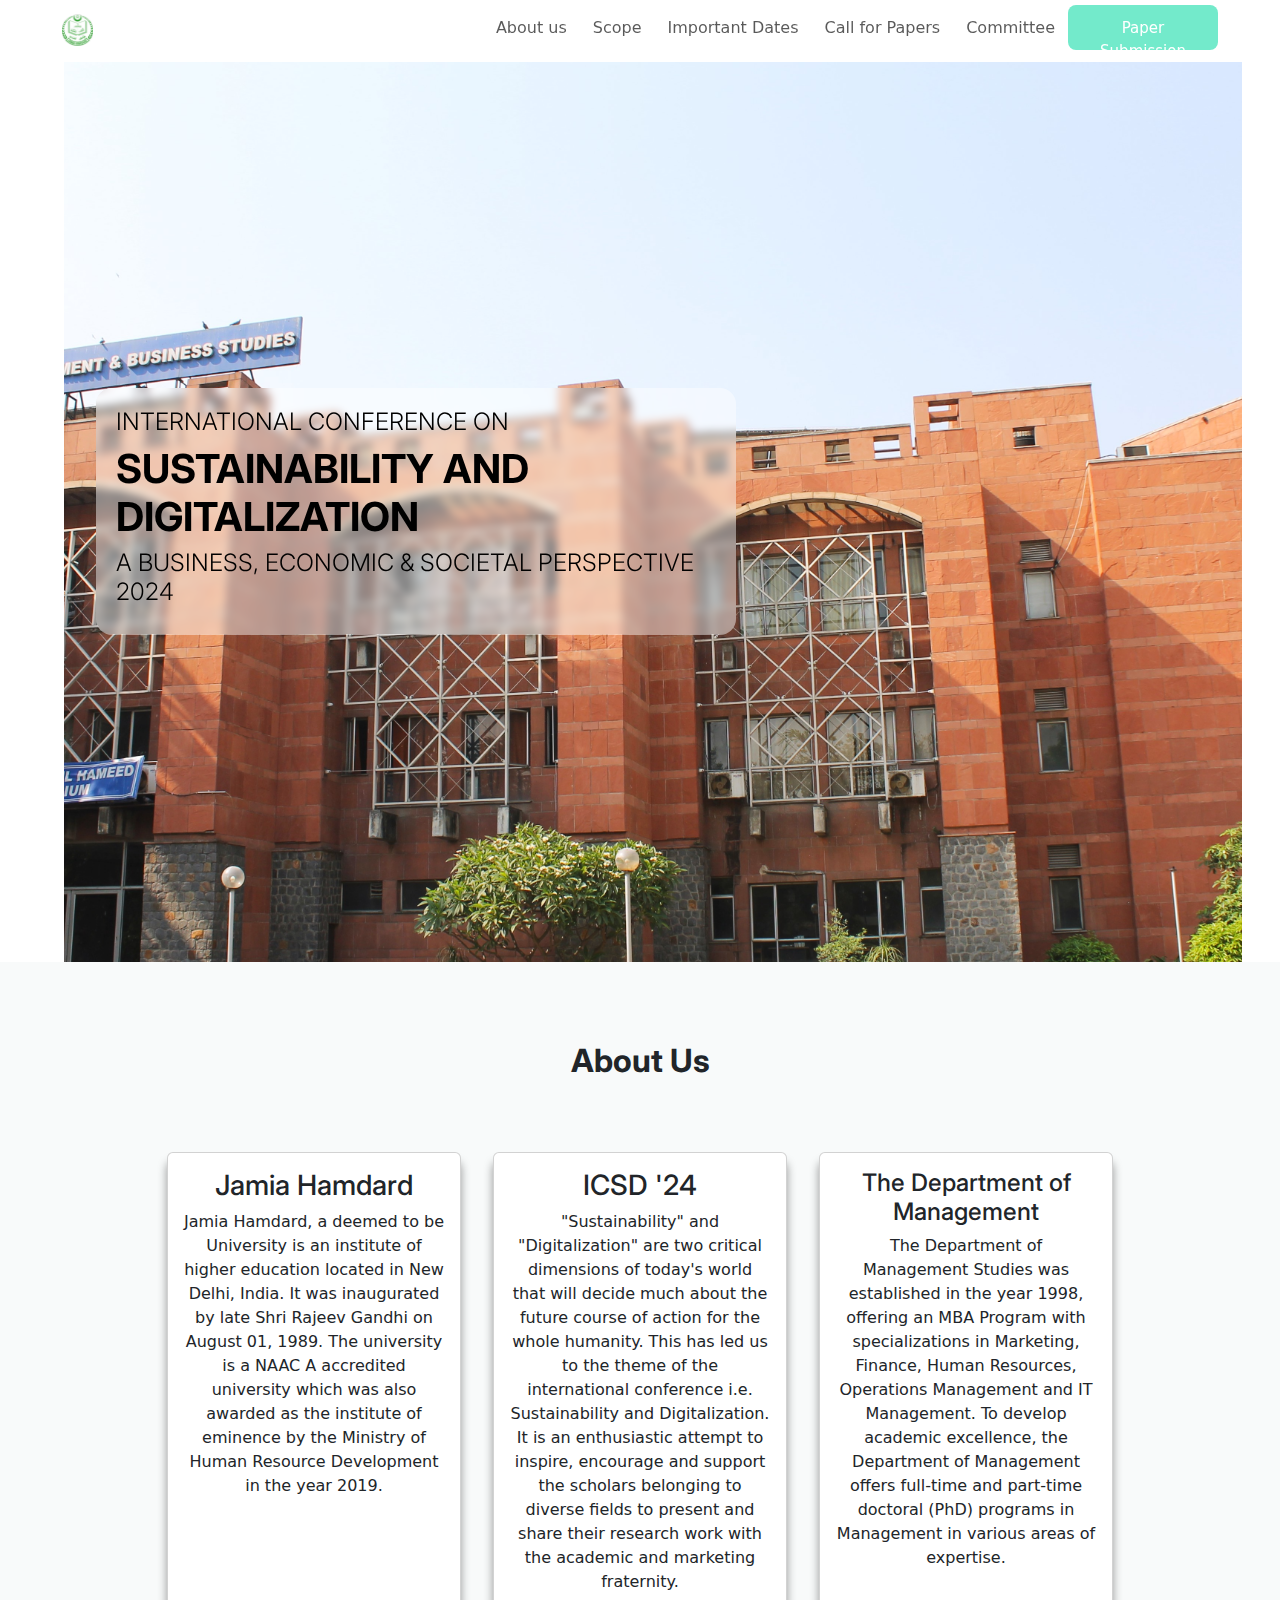
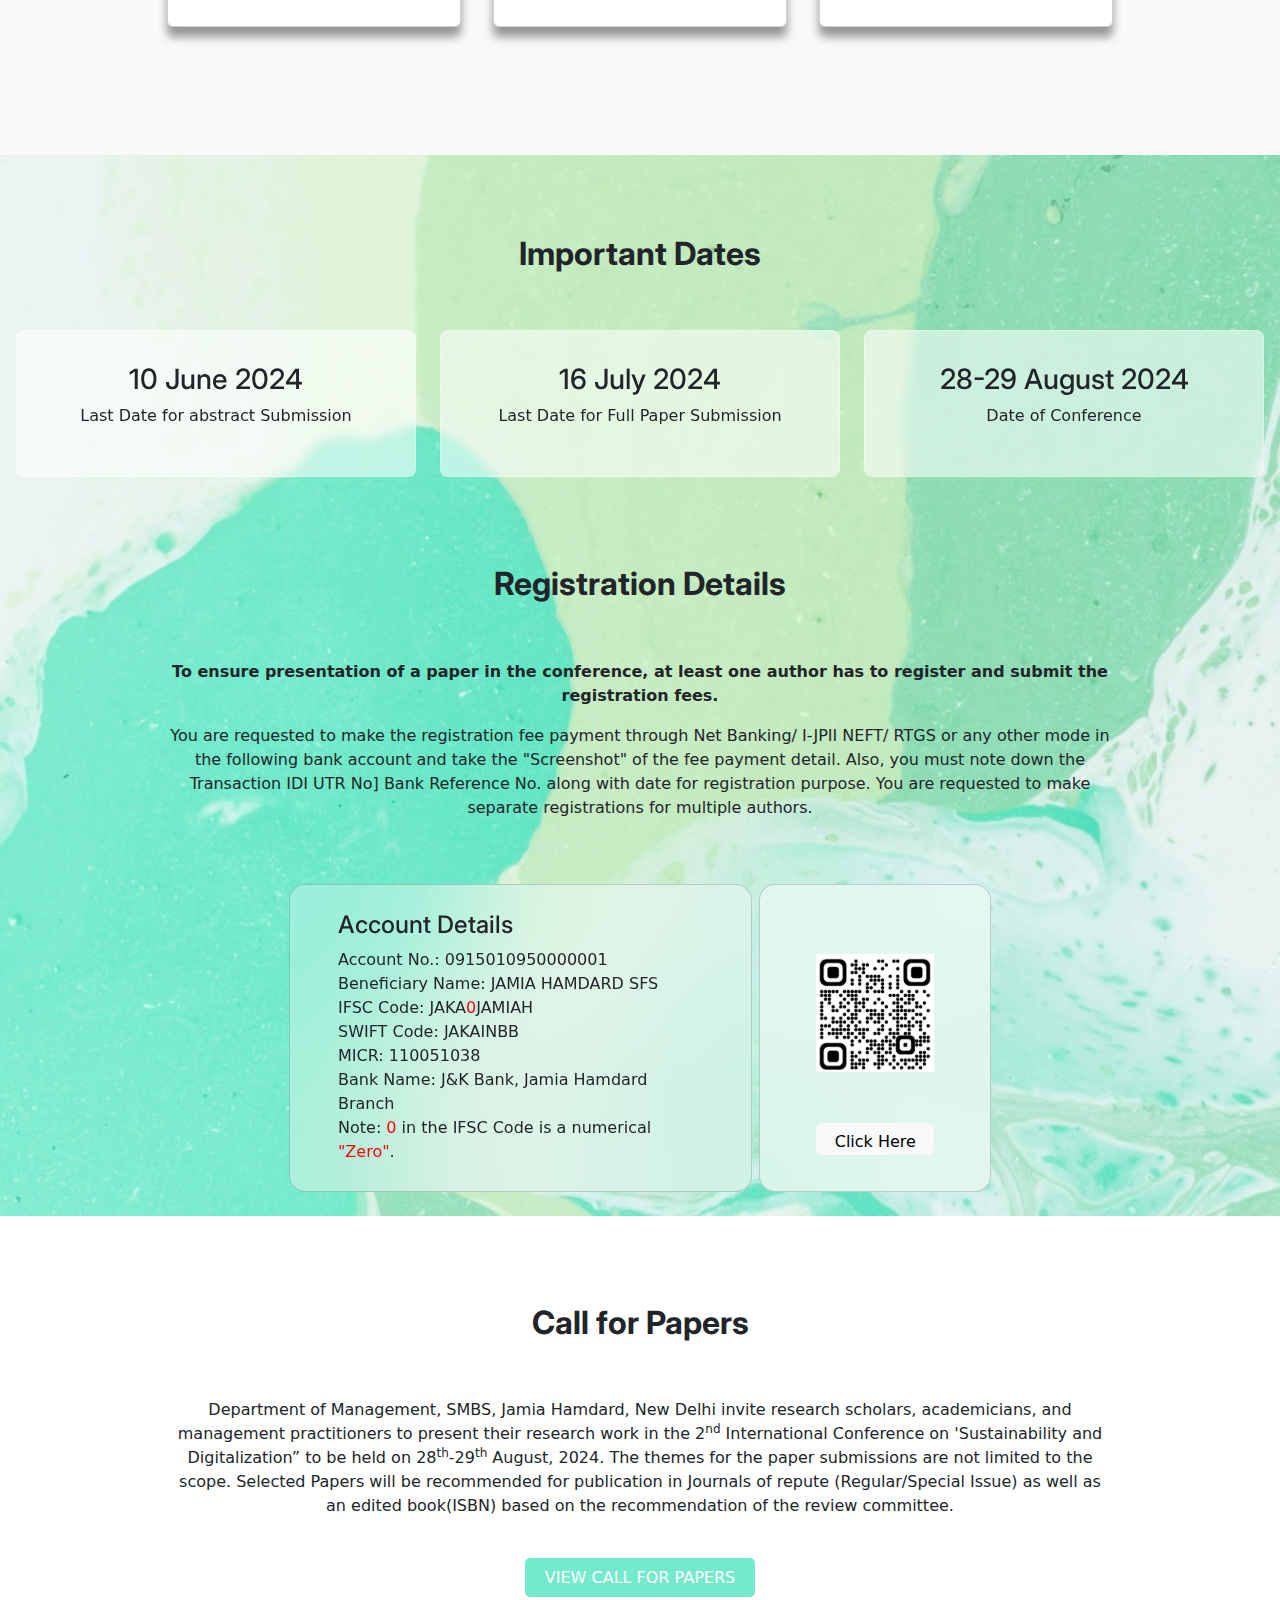
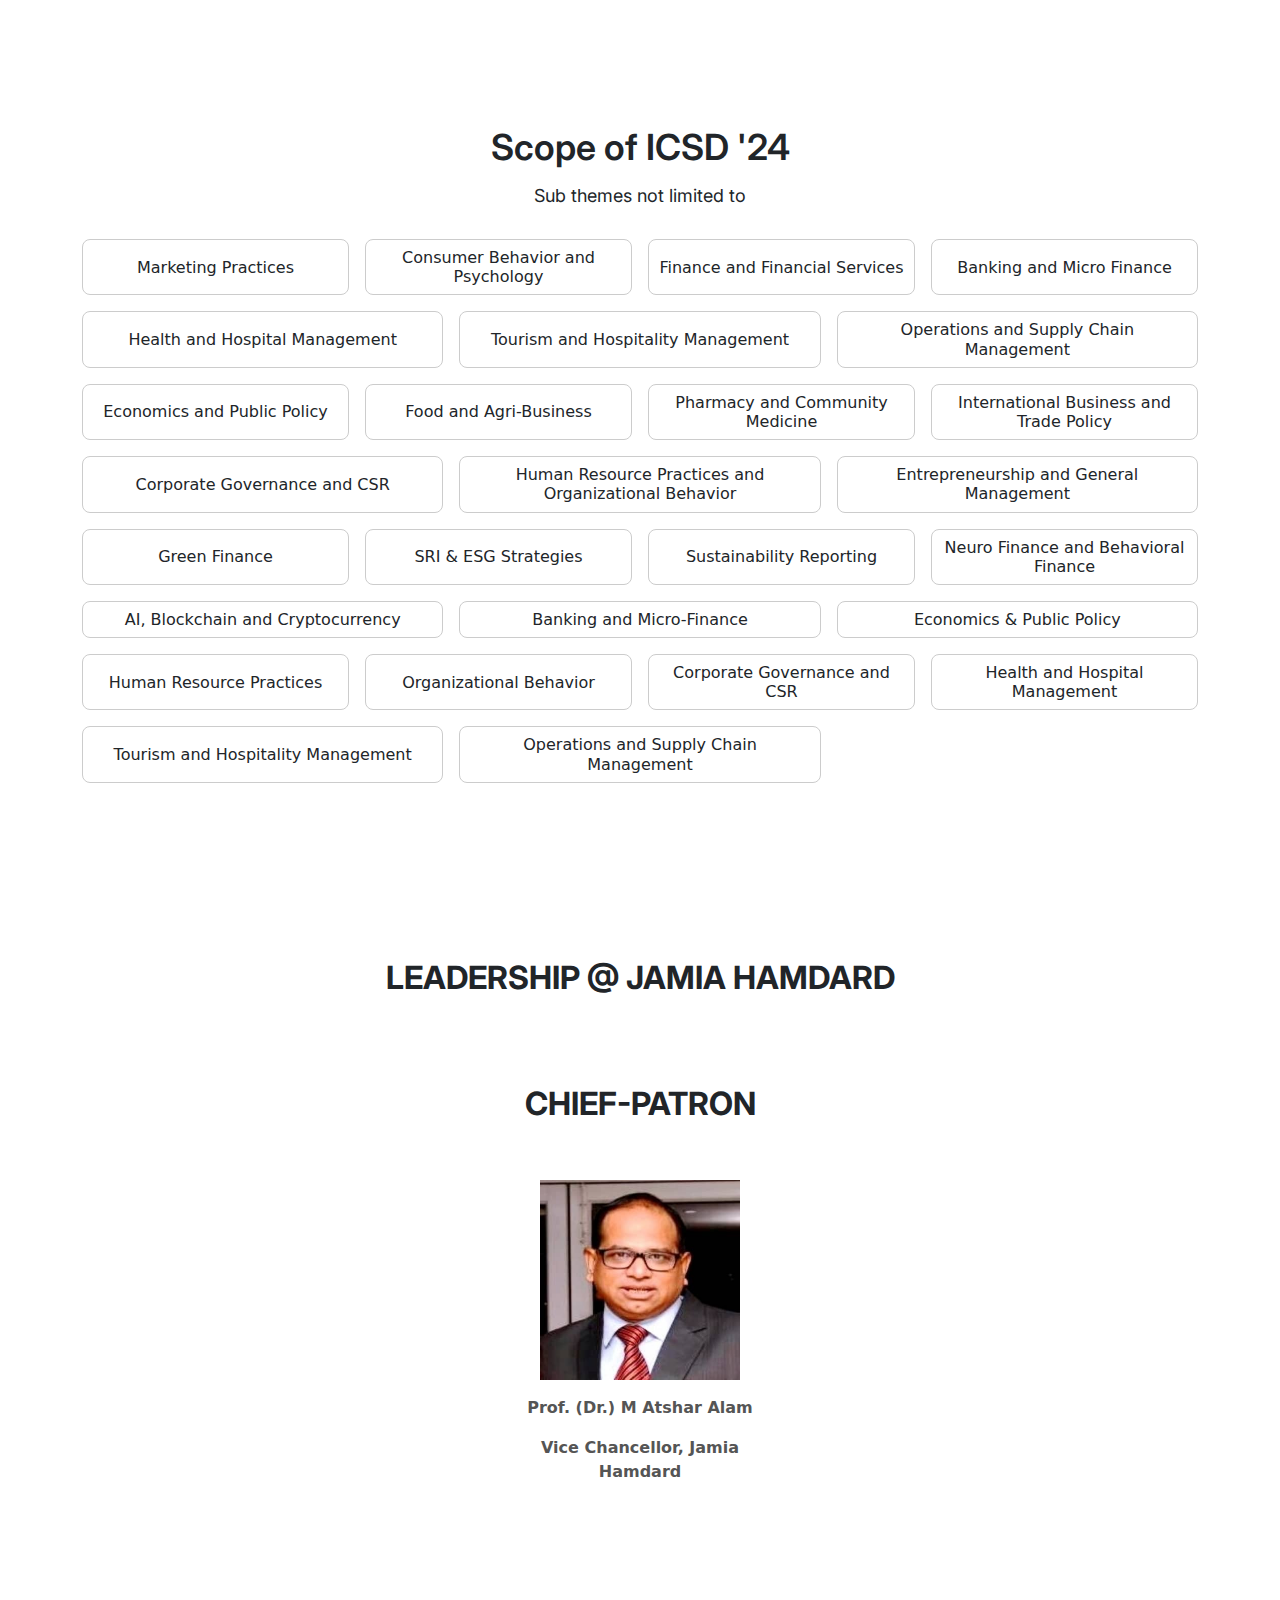
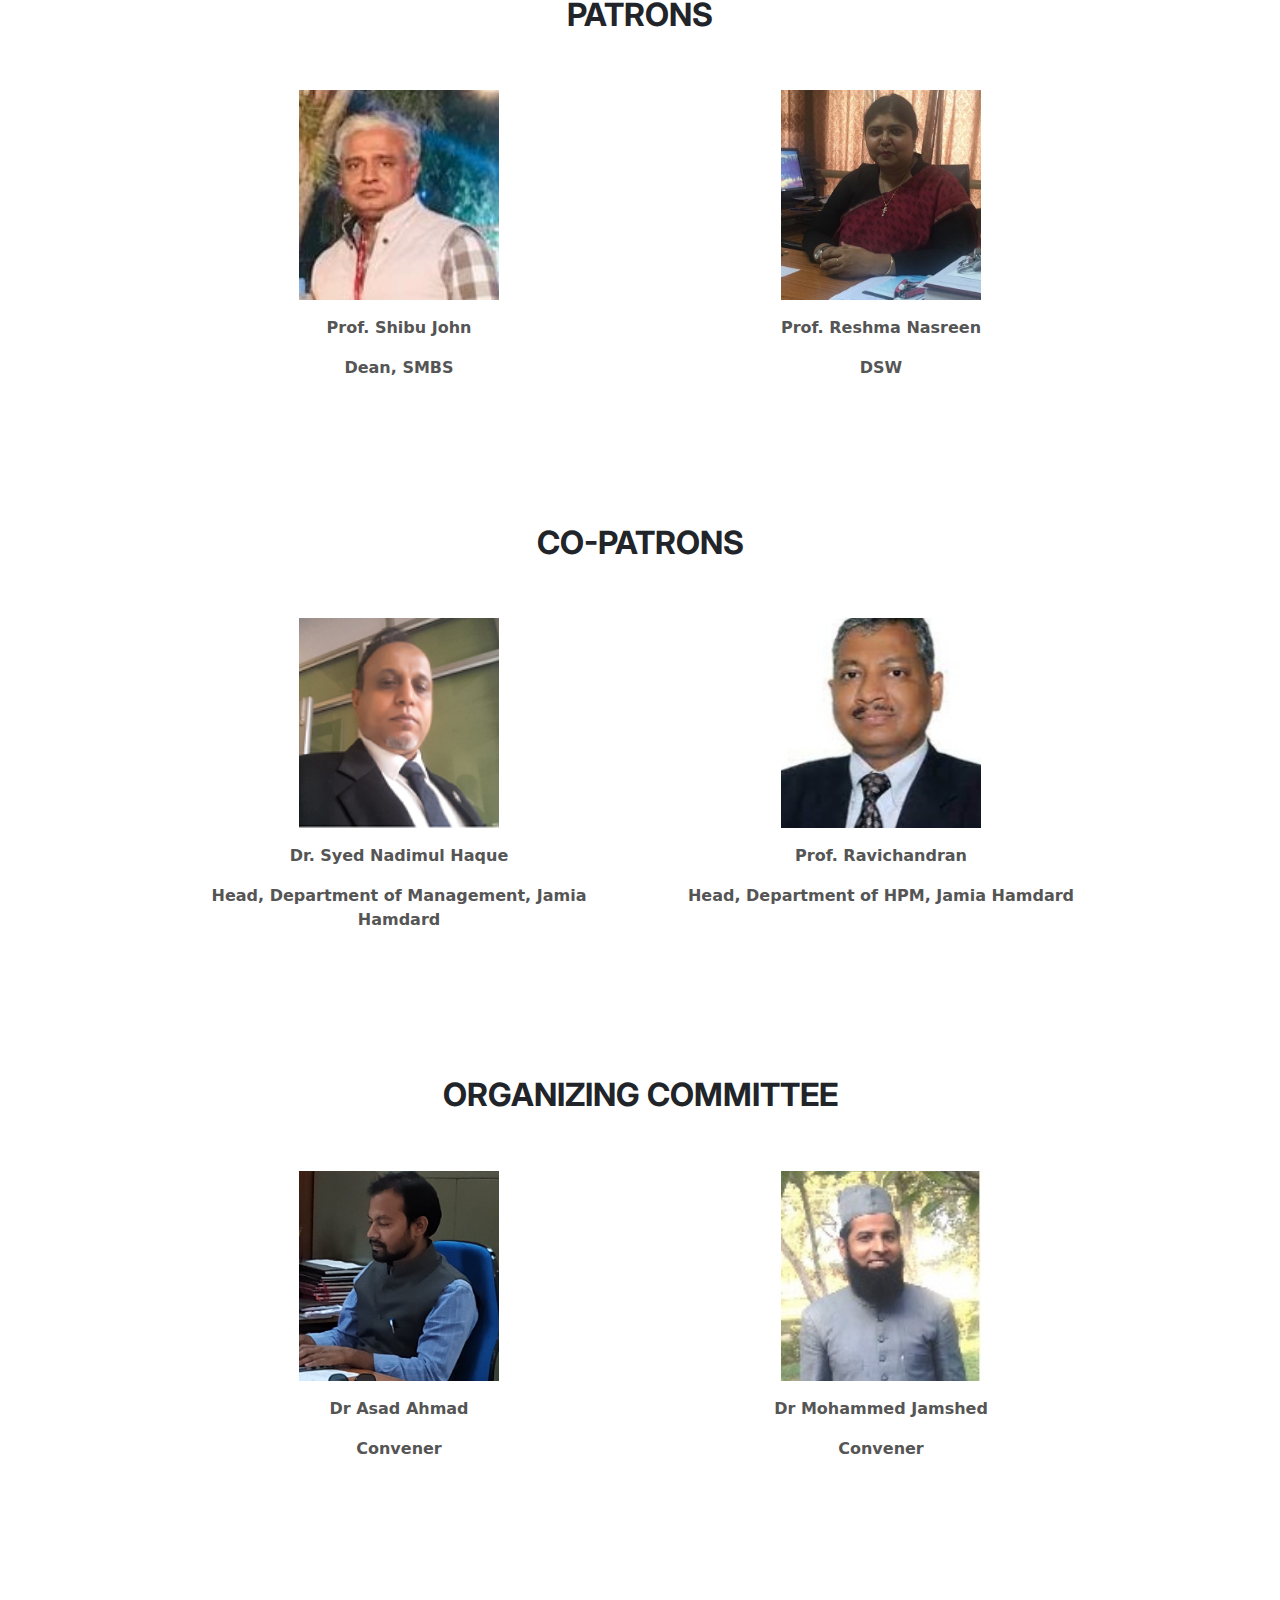
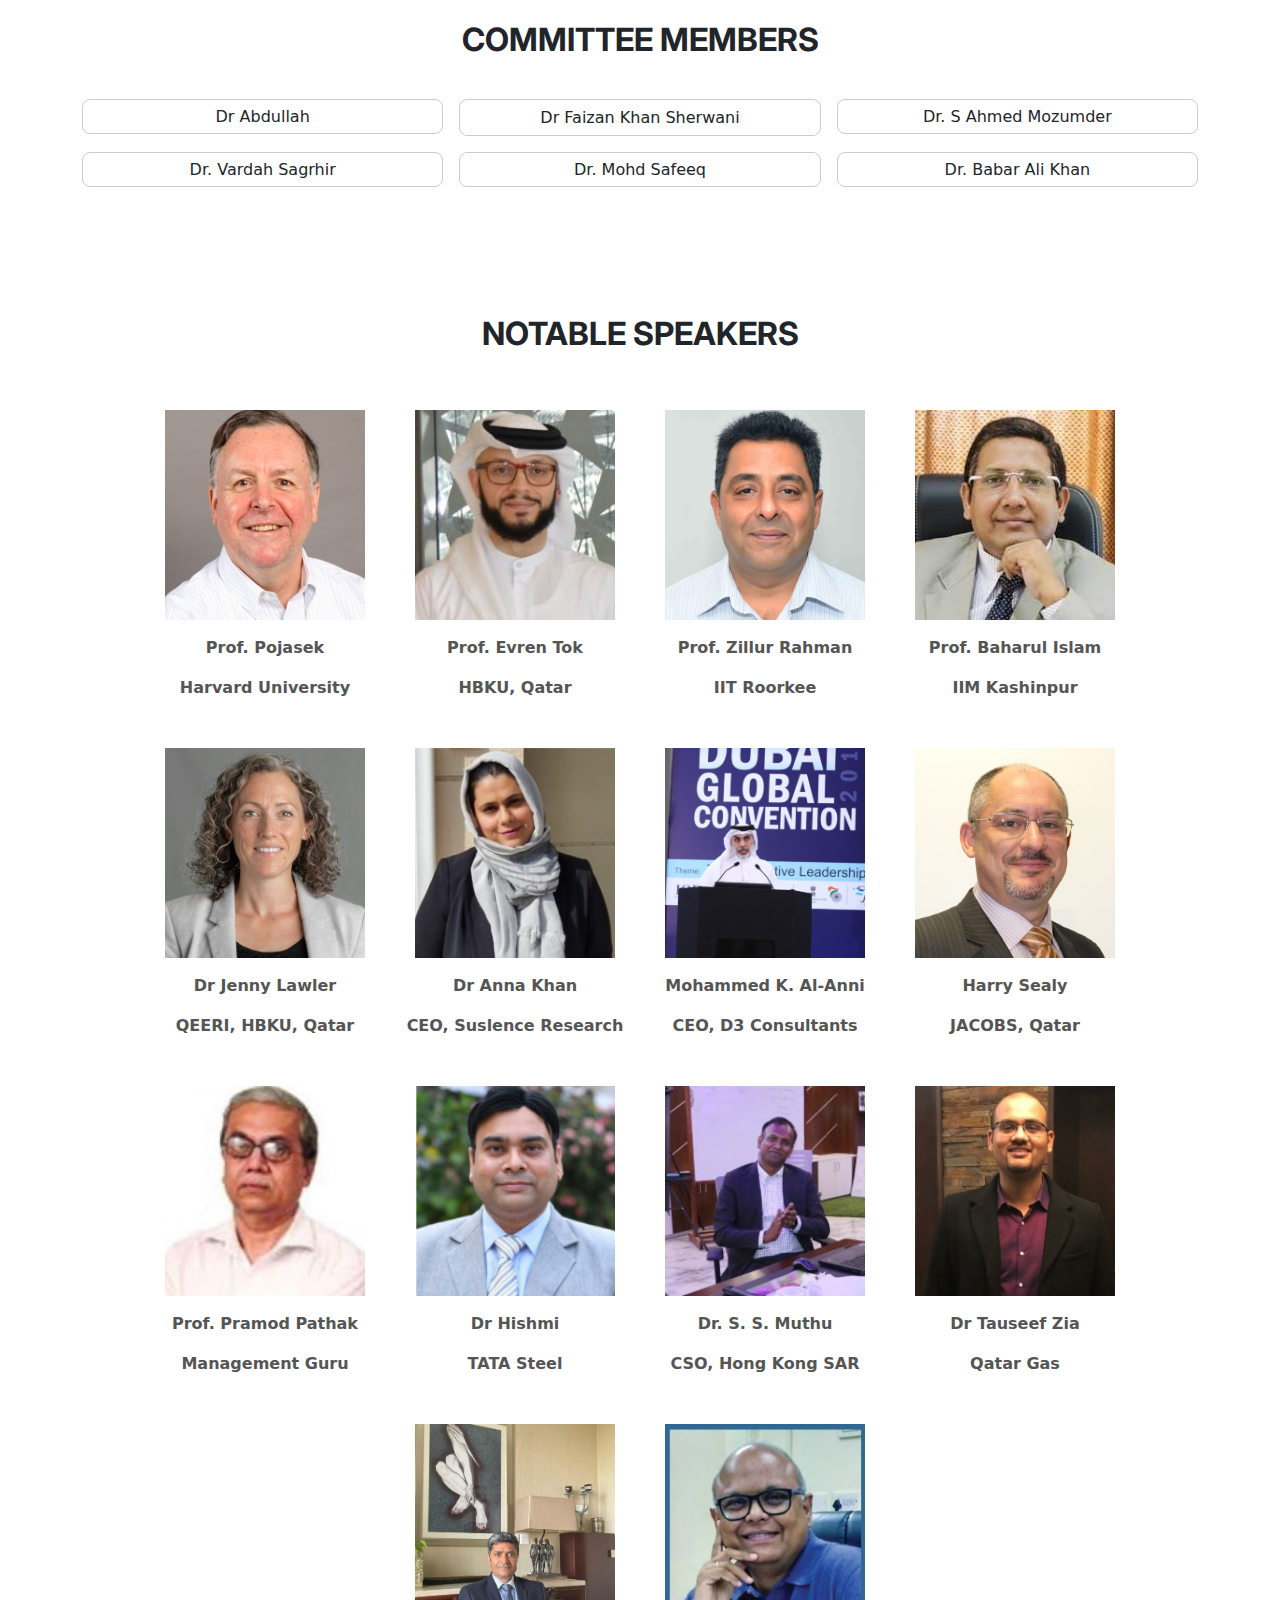
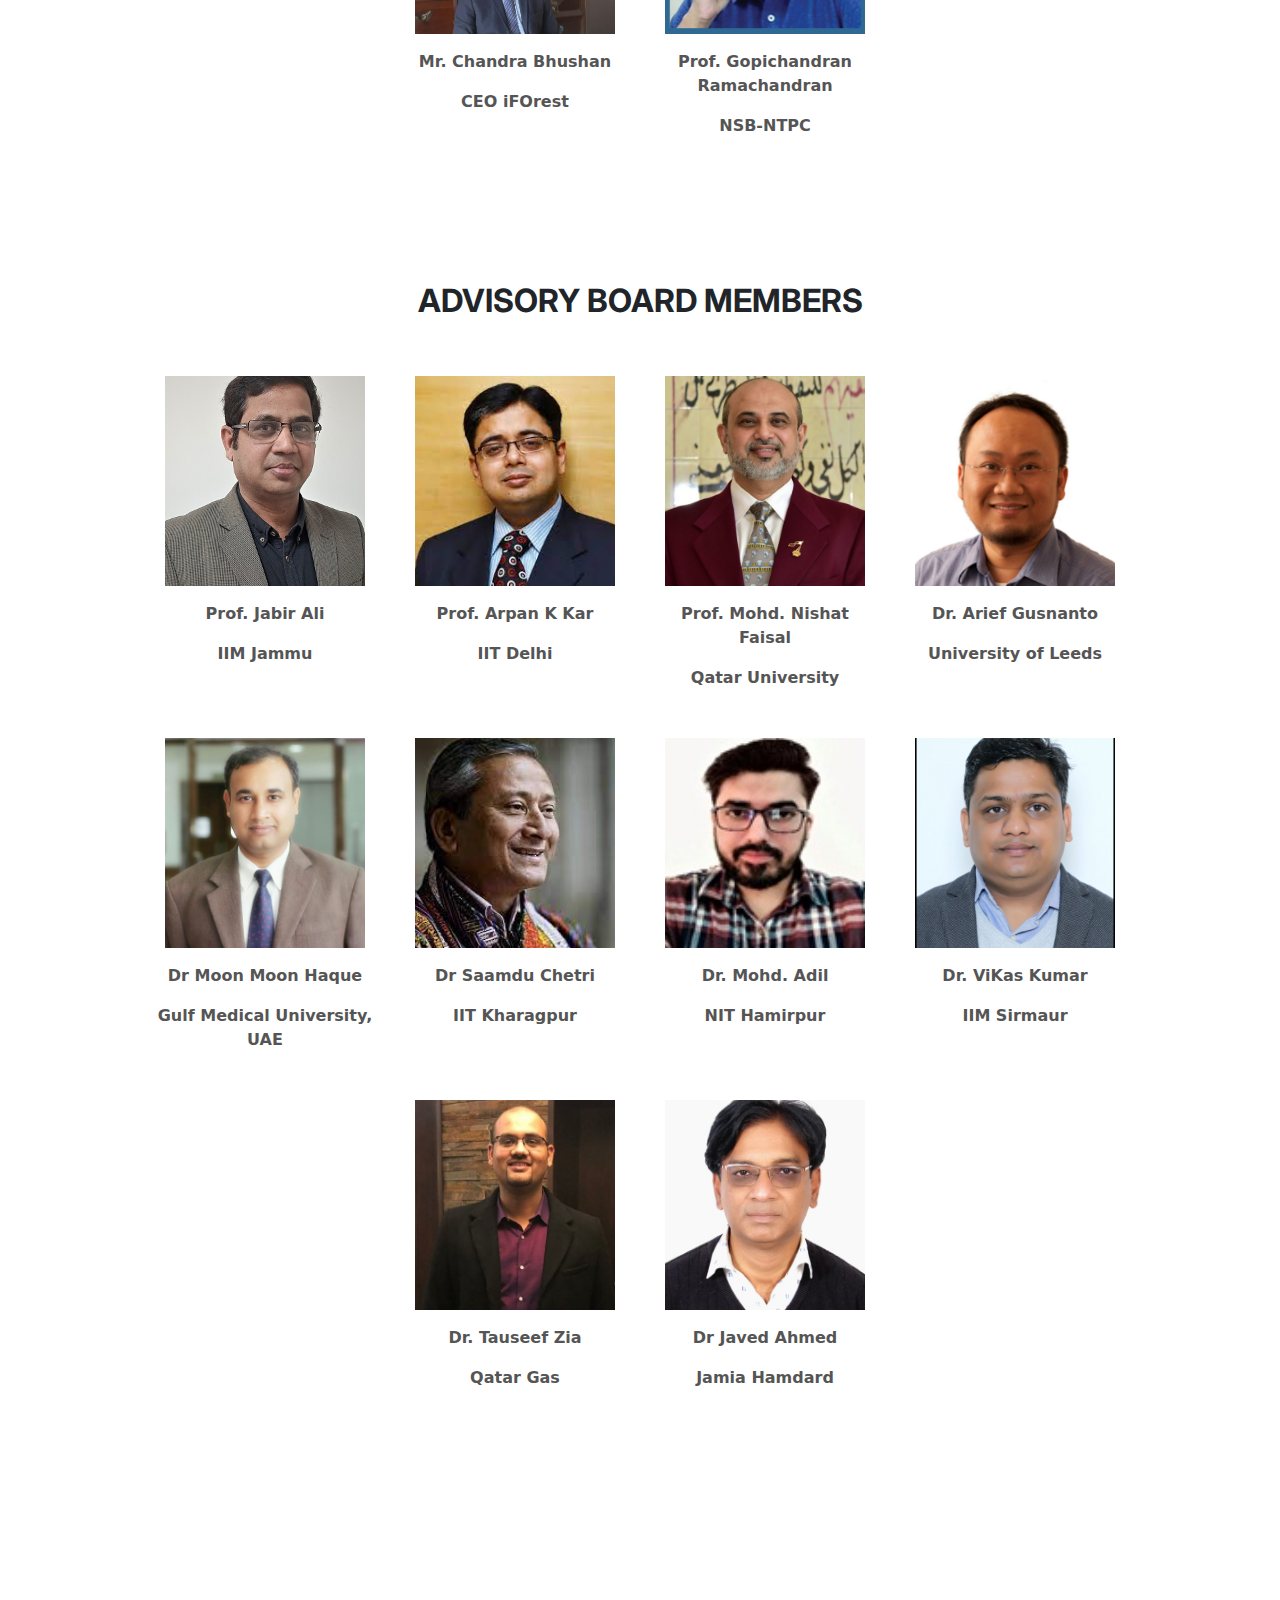
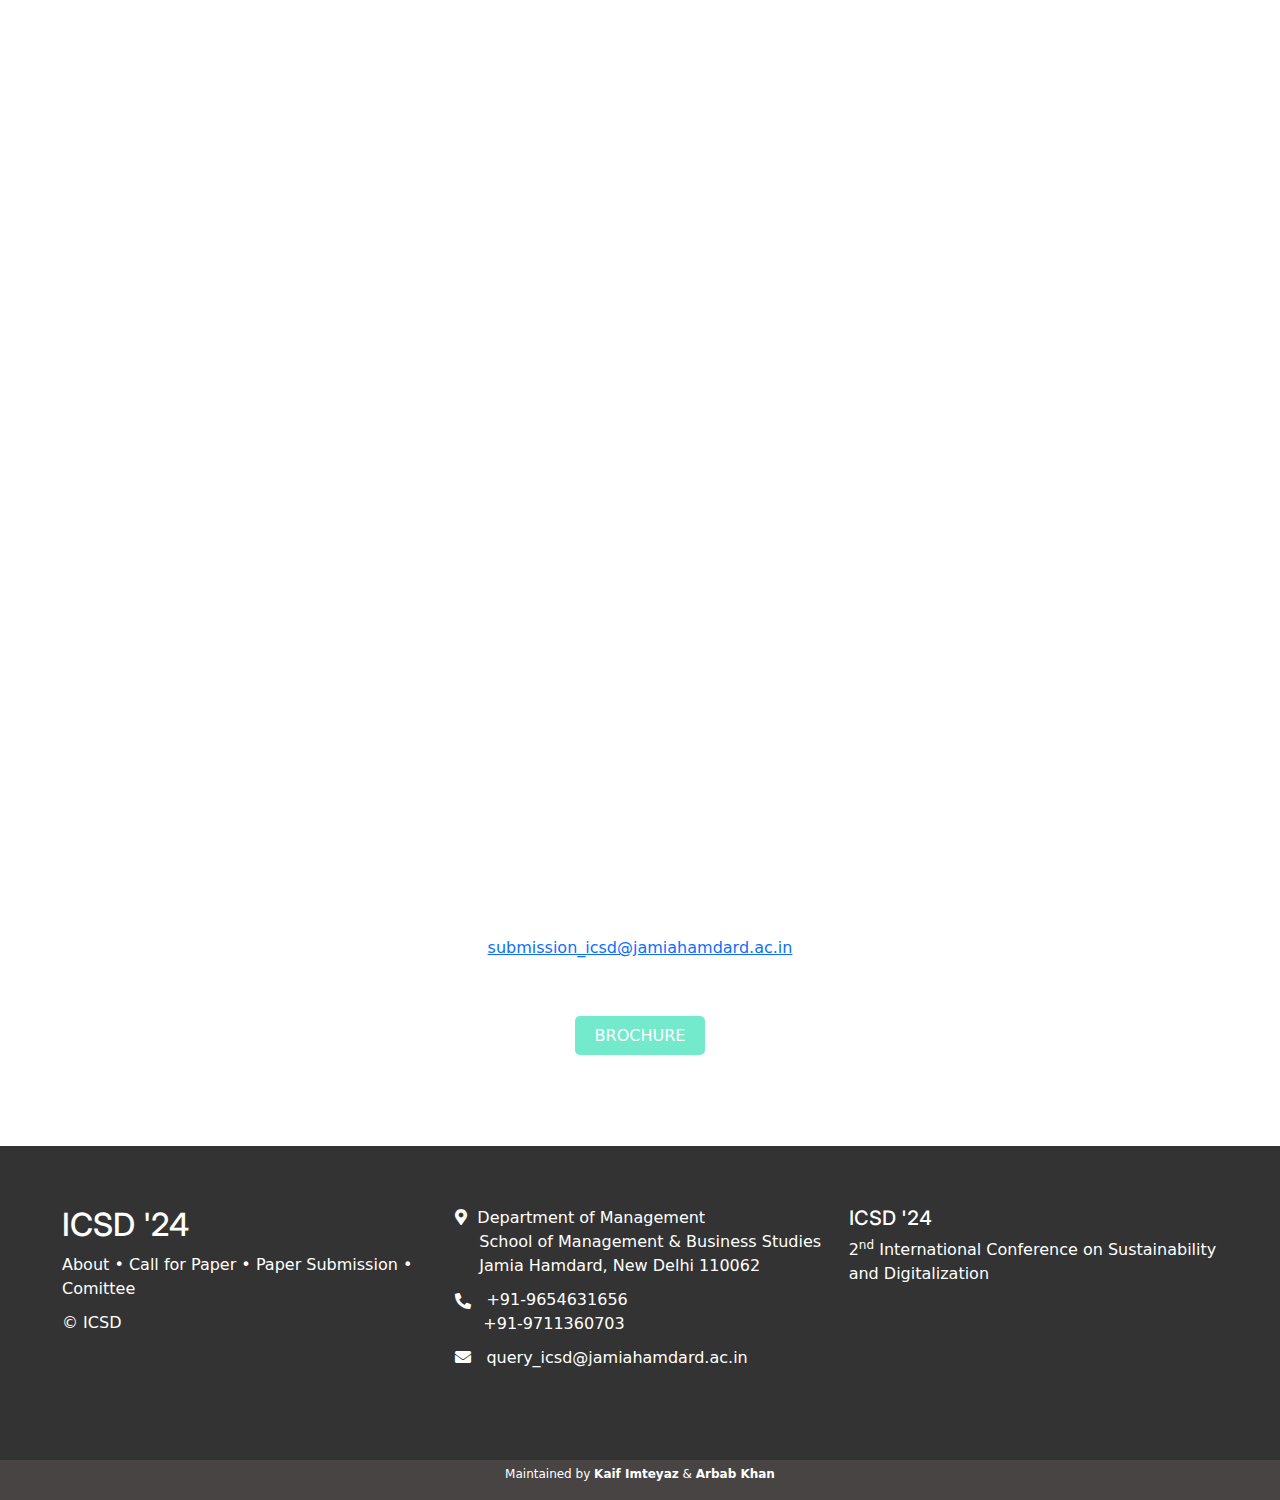
==== commit 91a75c62: "Final v1.4" ====
--- a/index.html
+++ b/index.html
@@ -139,17 +139,17 @@
 
       <div class="imp">
         <div class="card-impDet rounded-3 rounded-3 text-center">
-          <h3>20 June 2024</h3>
+          <h3>10 June 2024</h3>
           <p>Last Date for abstract Submission</p>
         </div>
 
         <div class="card-impDet rounded-3  text-center">
-          <h3>20 June 2024</h3>
-          <p>Last Date for abstract Submission</p>
+          <h3>16 July 2024</h3>
+          <p>Last Date for Full Paper Submission</p>
         </div>
         <div class="card-impDet rounded-3 text-center">
-          <h3>20 June 2024</h3>
-          <p>Last Date for abstract Submission</p>
+          <h3>28-29 August 2024</h3>
+          <p>Date of Conference </p>
         </div>
       </div>
     </div>
@@ -218,60 +218,85 @@
         <p>Department of Management, SMBS, Jamia Hamdard, New Delhi invite research scholars, academicians, and
           management practitioners to present their research work in the 2<sup>nd</sup> International Conference on
           'Sustainability
-          and Digitalization” to be held on 28<sup>th</sup>-29<sup>th</sup> August, 2024. 
+          and Digitalization” to be held on 28<sup>th</sup>-29<sup>th</sup> August, 2024.
           The themes for the paper submissions are
-          not limited to the scope. Recommended Papers will be published in Journals of repute (Scopus/ABDC/UGC Care
-          List) or an edited book from a reputed publication house.
+          not limited to the scope. Selected Papers will be recommended for
+          publication in Journals of repute (Regular/Special
+          Issue) as well as an edited book(ISBN) based on the
+          recommendation of the review committee.
 
         </p>
-        
+
 
         <!-- <button onclick="window.location.href = 'your-url-here';">View Call for Papers</button> -->
         <div class="text-center" style="margin-top: 48px;">
-          <a href="pdfs/ICSD24Flyer3.pdf" class="btn-unique mt-3 "  target="_blank">View Call for Papers</a>
-      </div>
-      
-      </div>
-
-    </div>
-  </div>
-  
-<!-- Scope -->
-<p id="scope-section" style="margin-top: -5rem;"></p>
-<div class="container my-5" id="scope-section">
-  <h1 class="text-center scope-heading">Scope of ICSD '24</h1>
-  <h6 class="text-center sub-heading">Sub themes not limited to</h6>
-  <div class="scope-grid">
+          <a href="pdfs/ICSD24Flyer3.pdf" class="btn-unique mt-3 " target="_blank">View Call for Papers</a>
+        </div>
+
+      </div>
+
+    </div>
+  </div>
+
+  <!-- Scope -->
+  <!-- <p id="scope-section" style="margin-top: -5rem;"></p> -->
+  <div class="container my-5" id="scope-section">
+    <h1 class="text-center scope-heading">Scope of ICSD '24</h1>
+    <h6 class="text-center sub-heading">Sub themes not limited to</h6>
+    <div class="scope-grid">
+      <div class="scope-row">
+        <div class="scope-box">Marketing Practices</div>
+        <div class="scope-box">Consumer Behavior and Psychology</div>
+        <div class="scope-box">Finance and Financial Services</div>
+        <div class="scope-box">Banking and Micro Finance</div>
+      </div>
+      <div class="scope-row three-columns">
+        <div class="scope-box">Health and Hospital Management</div>
+        <div class="scope-box">Tourism and Hospitality Management</div>
+        <div class="scope-box">Operations and Supply Chain Management</div>
+      </div>
+      <div class="scope-row">
+        <div class="scope-box">Economics and Public Policy</div>
+        <div class="scope-box">Food and Agri-Business</div>
+        <div class="scope-box">Pharmacy and Community Medicine</div>
+        <div class="scope-box long-box">International Business and Trade Policy</div>
+      </div>
+      <div class="scope-row three-columns">
+        <div class="scope-box">Corporate Governance and CSR</div>
+        <div class="scope-box long-box">Human Resource Practices and Organizational Behavior</div>
+        <div class="scope-box">Entrepreneurship and General Management</div>
+      </div>
+      <div class="scope-row">
+        <div class="scope-box">Green Finance</div>
+        <div class="scope-box">SRI & ESG Strategies </div>
+        <div class="scope-box">Sustainability  Reporting</div>
+        <div class="scope-box long-box">Neuro Finance and Behavioral Finance</div>
+    </div>
+    <div class="scope-row three-columns">
+      <div class="scope-box long-box">AI, Blockchain and Cryptocurrency</div>
+      <div class="scope-box">Banking and Micro-Finance</div>
+      <div class="scope-box">Economics & Public Policy</div>
+    </div>
     <div class="scope-row">
-      <div class="scope-box">Marketing Practices</div>
-      <div class="scope-box">Consumer Behavior and Psychology</div>
-      <div class="scope-box">Finance and Financial Services</div>
-      <div class="scope-box">Banking and Micro Finance</div>
-    </div>
-    <div class="scope-row three-columns">
-      <div class="scope-box">Health and Hospital Management</div>
-      <div class="scope-box">Tourism and Hospitality Management</div>
-      <div class="scope-box">Operations and Supply Chain Management</div>
-    </div>
-    <div class="scope-row">
-      <div class="scope-box">Economics and Public Policy</div>
-      <div class="scope-box">Food and Agri-Business</div>
-      <div class="scope-box">Pharmacy and Community Medicine</div>
-      <div class="scope-box long-box">International Business and Trade Policy</div>
-    </div>
-    <div class="scope-row three-columns">
-      <div class="scope-box long-box">Human Resource Practices and Organizational Behavior</div>
+      <div class="scope-box">Human Resource Practices</div>
+      <div class="scope-box">Organizational Behavior</div>
       <div class="scope-box">Corporate Governance and CSR</div>
-      <div class="scope-box">Entrepreneurship and General Management</div>
-    </div>
-  </div>
-</div>
+      <div class="scope-box long-box">Health and Hospital Management</div>
+  </div>
+  <div class="scope-row three-columns" id="last">
+    <!-- <div class="scope-box">Economics & Public Policy</div> -->
+    <div class="scope-box long-box">Tourism and Hospitality Management</div>
+    <div class="scope-box">Operations and Supply Chain Management</div>
+  </div>
+  </div>
+  </div>
+
 
   <!-- Leadership -->
   <div class="leadership-section" id="Committee">
     <h2 id="blder">LEADERSHIP @ JAMIA HAMDARD</h2>
     <h2 id="blder">CHIEF-PATRON</h2>
-  
+
     <div class="chief-patron">
       <div class="speaker-card">
         <img src="images/VCsir.jpg" alt="Prof. (Dr.) M Atshar Alam" id="profile">
@@ -283,7 +308,7 @@
 
   <!-- Patrons -->
 
-  <section class="Patrons-speakers" >
+  <section class="Patrons-speakers">
     <h2 id="blder">PATRONS</h2>
     <div class="Patrons-grid">
       <div class="Patrons">
@@ -333,27 +358,27 @@
       <div class="Patrons">
         <img src="images/Dr. Mohammed Jamshed.jpg" alt="Dr Mohammed Jamshed">
         <p class="name">Dr Mohammed Jamshed</p>
-        <p class="member-designation">Co-Convener</p>
+        <p class="member-designation">Convener</p>
       </div>
 
     </div>
   </section>
 
 
-<!-- Committee Members -->
-<div class="container my-5" id="Cmem">
-  <h2 class="text-center" id="blder">COMMITTEE MEMBERS</h2>
-  <div class="committee-members">
-    <div class="member-box">Dr Sana Beg</div>
-    <div class="member-box">Dr Arif Anwar</div>
-    <div class="member-box">Dr Waseem Khan</div>
-    <div class="member-box">Dr Abdullah</div>
-    <div class="member-box">Dr Farheen Ahmed</div>
-    <div class="member-box">Dr Mohd Safiq</div>
-    <div class="member-box long-name">Dr Matloob Ulllah Khan</div>
-    <div class="member-box long-name">Dr Faizan KHan Sherwani</div>
-  </div>
-</div>
+  <!-- Committee Members -->
+  <div class="container my-5" id="Cmem">
+    <h2 class="text-center committee" id="blder">COMMITTEE MEMBERS</h2>
+    <div class="committee-members">
+      <!-- <div class="member-box">Dr Sana Beg</div> -->
+      <div class="member-box">Dr Abdullah</div>
+      <div class="member-box long-name">Dr Faizan Khan Sherwani</div>
+      <div class="member-box">Dr. S Ahmed Mozumder</div>
+      <div class="member-box">Dr. Vardah Sagrhir</div>
+      <div class="member-box">Dr. Mohd Safeeq</div>
+      <div class="member-box">Dr. Babar Ali Khan</div>
+      <!-- <div class="member-box long-name">Dr Matloob Ulllah Khan</div> -->
+    </div>
+  </div>
 
 
   <!-- Notable speakers -->
@@ -500,43 +525,44 @@
   <!--For authors  -->
   <section id="authors" class="authors-section">
     <div class="container my-5">
-        <h1 class="text-center" id="blder">FOR THE AUTHORS</h1>
-        <div class="row">
-            <div class="col-md-6 text-center">
-                <h3>Publication</h3>
-                <p>Recommended Papers will be published in:</p>
-                <p>Journals of repute (Scopus/ABDC/UGC Care List)</p>
-                <p>An edited book of a reputed publication house</p>
-
-                <h3>Submission Guidelines</h3>
-                <p>Please submit the extended abstract (1000-2000 words) and Full Paper (5000-7000 words), excluding
-                    references. The abstract should cover:</p>
-                <p>Research Gap and Research Problem</p>
-                <p>The Objective of the Study and Summary within 250 words</p>
-                <p>Research Methodology</p>
-                <p>Findings of the Study</p>
-                <p>Implications of the Study</p>
-                <p>Incomplete submissions will not be considered for review.</p>
-
-                <h3>Formatting</h3>
-                <p>Use Times New Roman 12-point font, double spaced, 1-inch (2.5 cm) margin all around, and 8.5” x 11”
-                    (A4) page setting. References may be single-spaced. <br> In text citations and references should
-                    follow the American Psychological Association (APA) Style.</p>
-
-                <h3>Awards</h3>
-                <p>Selective high-quality research papers from each technical session will be awarded best paper
-                    award.</p>
-
-                <h3>Submission</h3>
-                <p>Submit abstracts/full papers to: <a
-                        href="mailto:submission_icsd@jamiahamdard.ac.in">submission_icsd@jamiahamdard.ac.in</a></p>
-            </div>
-        </div>
-        <div class="text-center" style="margin-top: 48px;">
-            <a href="pdfs/ICSD2024.pdf" class="btn-unique mt-3" target="_blank">Brochure</a>
-        </div>
-    </div>
-</section>
+      <h1 class="text-center" id="blder">FOR THE AUTHORS</h1>
+      <div class="row">
+        <div class="col-md-6 text-center">
+          <h3>Publication</h3>
+          <p>Selected Papers will be recommended for
+            publication in Journals of repute (Regular/Special
+            Issue) as well as an edited book(ISBN) based on the
+            recommendation of the review committee.</p>
+
+          <h3>Submission Guidelines</h3>
+          <p>Please submit the extended abstract (1000-2000 words) and Full Paper (5000-7000 words), excluding
+            references. The abstract should cover:</p>
+          <p>Research Gap and Research Problem</p>
+          <p>The Objective of the Study and Summary within 250 words</p>
+          <p>Research Methodology</p>
+          <p>Findings of the Study</p>
+          <p>Implications of the Study</p>
+          <p>Incomplete submissions will not be considered for review.</p>
+
+          <h3>Formatting</h3>
+          <p>Use Times New Roman 12-point font, double spaced, 1-inch (2.5 cm) margin all around, and 8.5” x 11”
+            (A4) page setting. References may be single-spaced. <br> In text citations and references should
+            follow the American Psychological Association (APA) Style.</p>
+
+          <h3>Awards</h3>
+          <p>Selective high-quality research papers from each technical session will be awarded best paper
+            award.</p>
+
+          <h3>Submission</h3>
+          <p>Submit abstracts/full papers to: <a
+              href="mailto:submission_icsd@jamiahamdard.ac.in">submission_icsd@jamiahamdard.ac.in</a></p>
+        </div>
+      </div>
+      <div class="text-center" style="margin-top: 48px;">
+        <a href="pdfs/ICSD2024.pdf" class="btn-unique mt-3" target="_blank">Brochure</a>
+      </div>
+    </div>
+  </section>
 
 
 
@@ -546,7 +572,8 @@
       <div class="row">
         <div class="col-md-4 footer-section">
           <h2 class="foot" id="footICSD">ICSD '24</h2>
-          <p ><a href="#about" id="foot-link">About</a> • <a href="#cop" id="foot-link">Call for Paper</a> • <a href="#authors" id="foot-link">Paper Submission</a> • <a href="#Committee" id="foot-link">Comittee</a>
+          <p><a href="#about" id="foot-link">About</a> • <a href="#cop" id="foot-link">Call for Paper</a> • <a
+              href="#authors" id="foot-link">Paper Submission</a> • <a href="#Committee" id="foot-link">Comittee</a>
           </p>
           <p>&copy; ICSD</p>
         </div>
@@ -578,9 +605,10 @@
       </div>
     </div>
   </footer>
-  <p class="footer-maintained">Maintained by 
-    <a href="http://www.linkedin.com/in/kaifimteyaz" class="dev" target="_blank">Kaif Imteyaz</a> & 
-    <a href="https://www.linkedin.com/in/arbabkhan10/" class="dev" target="_blank">Arbab Khan</a> </p>
+  <p class="footer-maintained">Maintained by
+    <a href="http://www.linkedin.com/in/kaifimteyaz" class="dev" target="_blank">Kaif Imteyaz</a> &
+    <a href="https://www.linkedin.com/in/arbabkhan10/" class="dev" target="_blank">Arbab Khan</a>
+  </p>
 
 
   <!-- Bootstrap js -->
--- a/style.css
+++ b/style.css
@@ -365,7 +365,7 @@
 
 /* Scope */
 #scope-section {
-    padding-bottom: 3rem;
+    padding-bottom: 5rem;
   }
   
   .scope-heading {
@@ -419,6 +419,9 @@
     padding: 0.5rem;
   }
   
+  #last{
+    /* padding-left: 18rem; */
+  }
   .scope-box:hover {
     cursor: pointer;
     background-color: #73EACB;
@@ -485,9 +488,14 @@
 }
 
 /* Committe members */
+/* .committee::after{
+        content: "Co-Convenors";
+        font-size: x-small;
+    } */
+
 .committee-members {
     display: grid;
-    grid-template-columns: repeat(4, minmax(210px, 1fr));
+    grid-template-columns: repeat(3, minmax(210px, 1fr));
     grid-gap: 1rem;
     justify-content: center;
   }
@@ -881,6 +889,23 @@
     width: 80%;
 }
 
+.footer {
+    background-color: #333;
+    color: #fff;
+    padding: 60px 50px;
+    width: 100vw;
+    /* Use viewport width */
+    box-sizing: border-box;
+    /* Include padding and border in the width calculation */
+    margin-bottom: 0;
+}
+
+
+.dev {
+    color: #fff;
+    text-decoration: none;
+    font-weight: bolder;
+}
 
 }
 
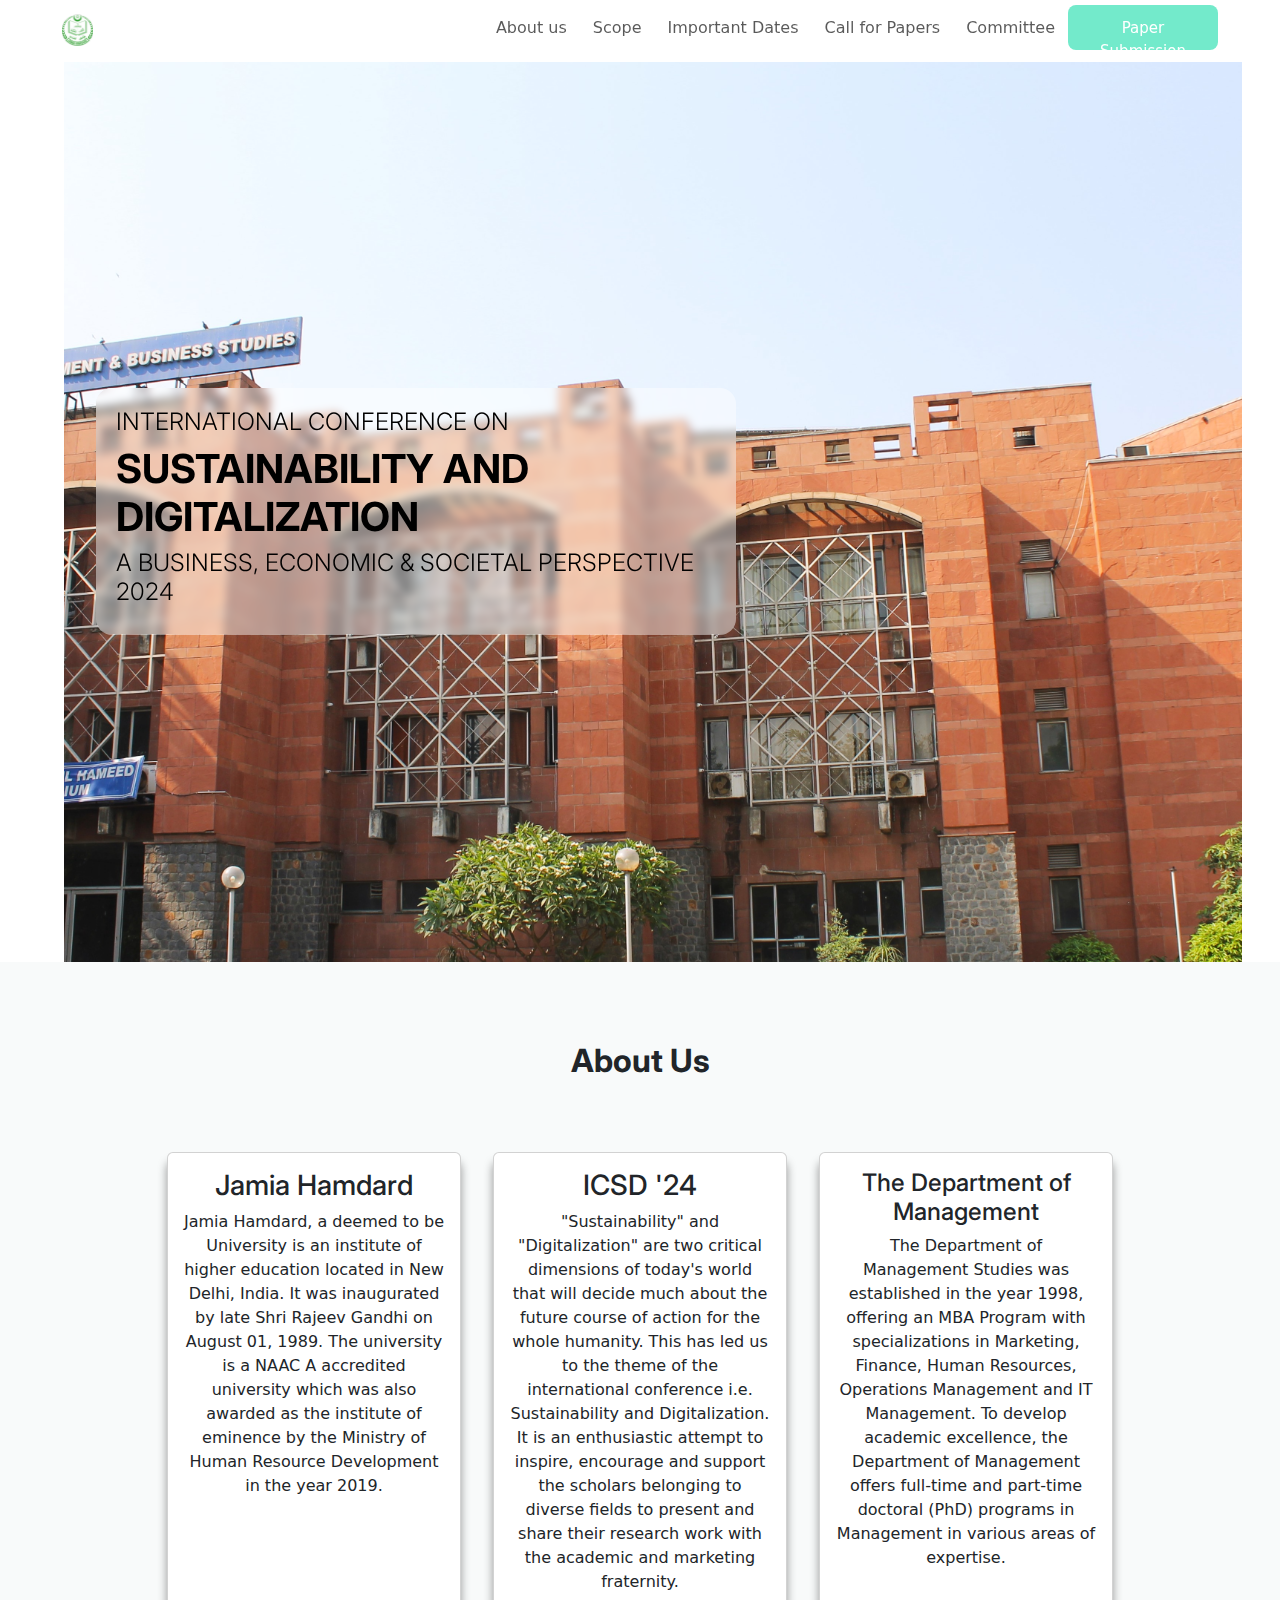
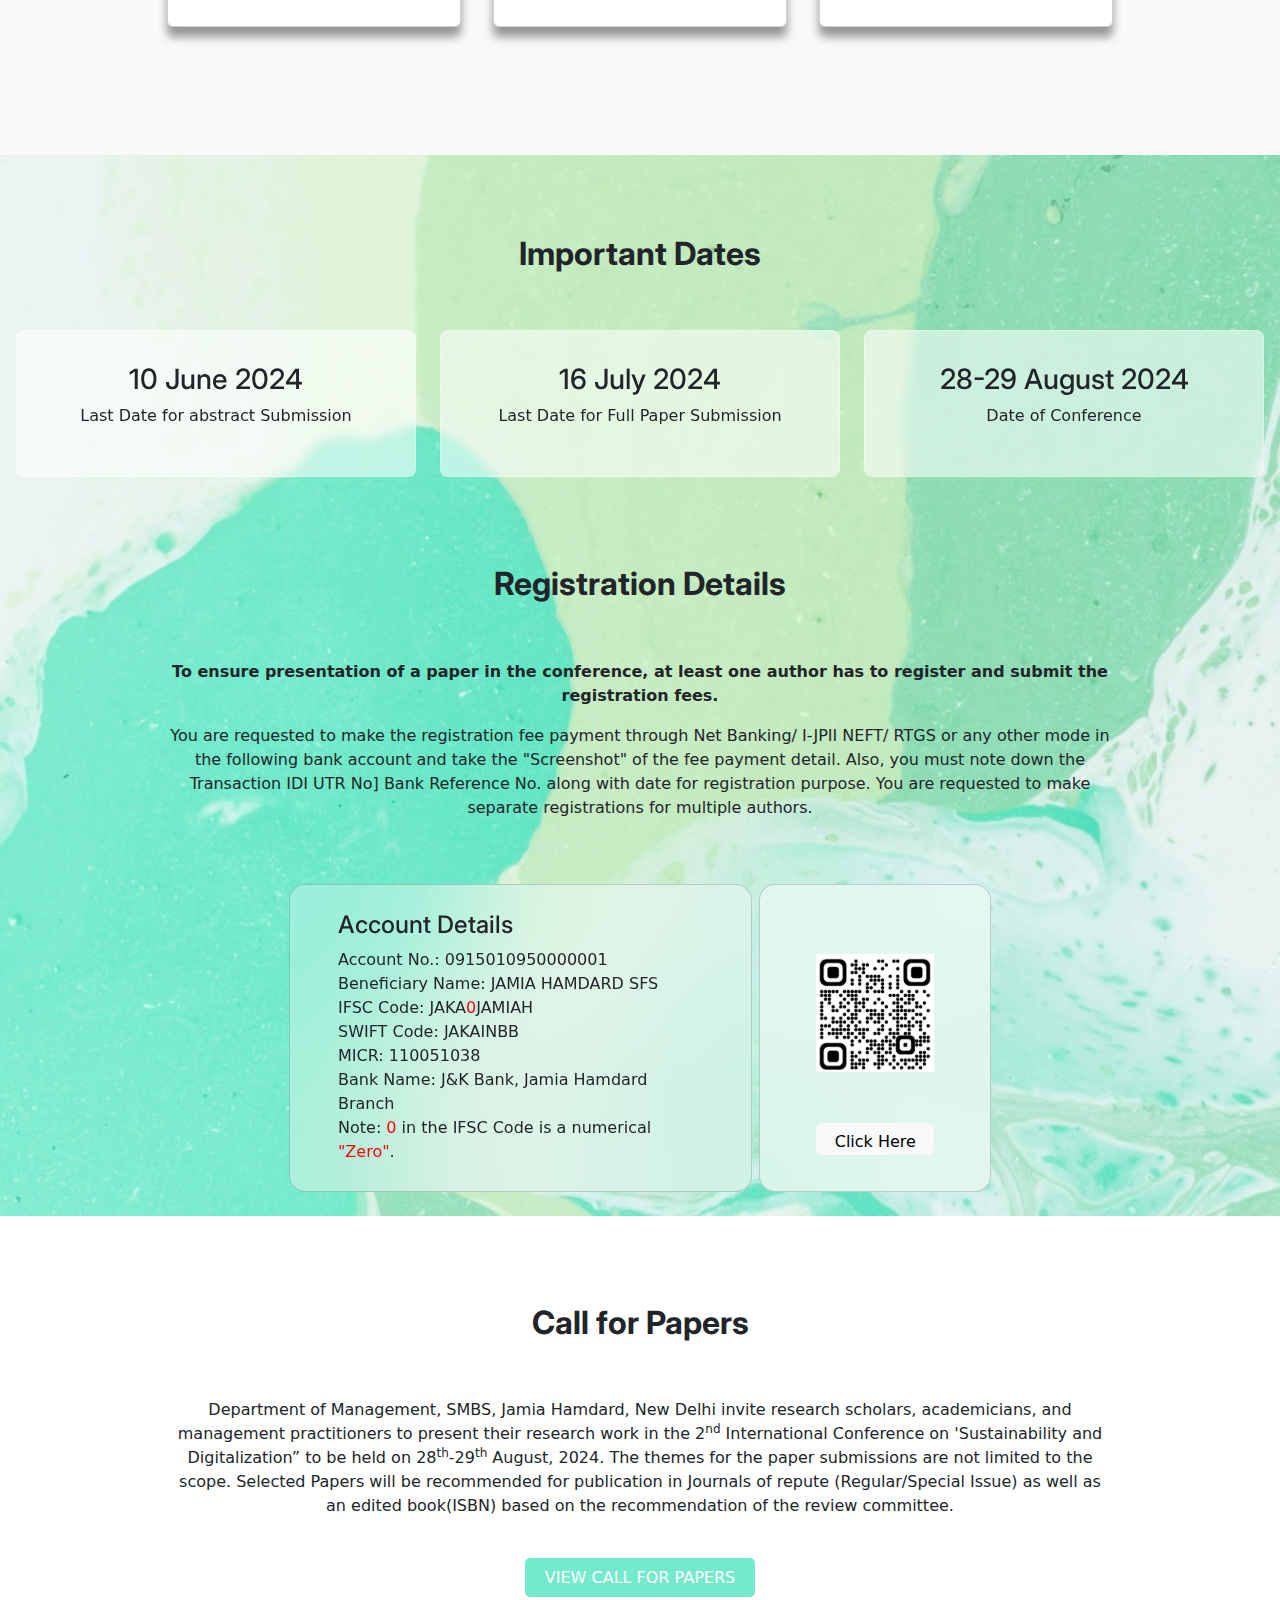
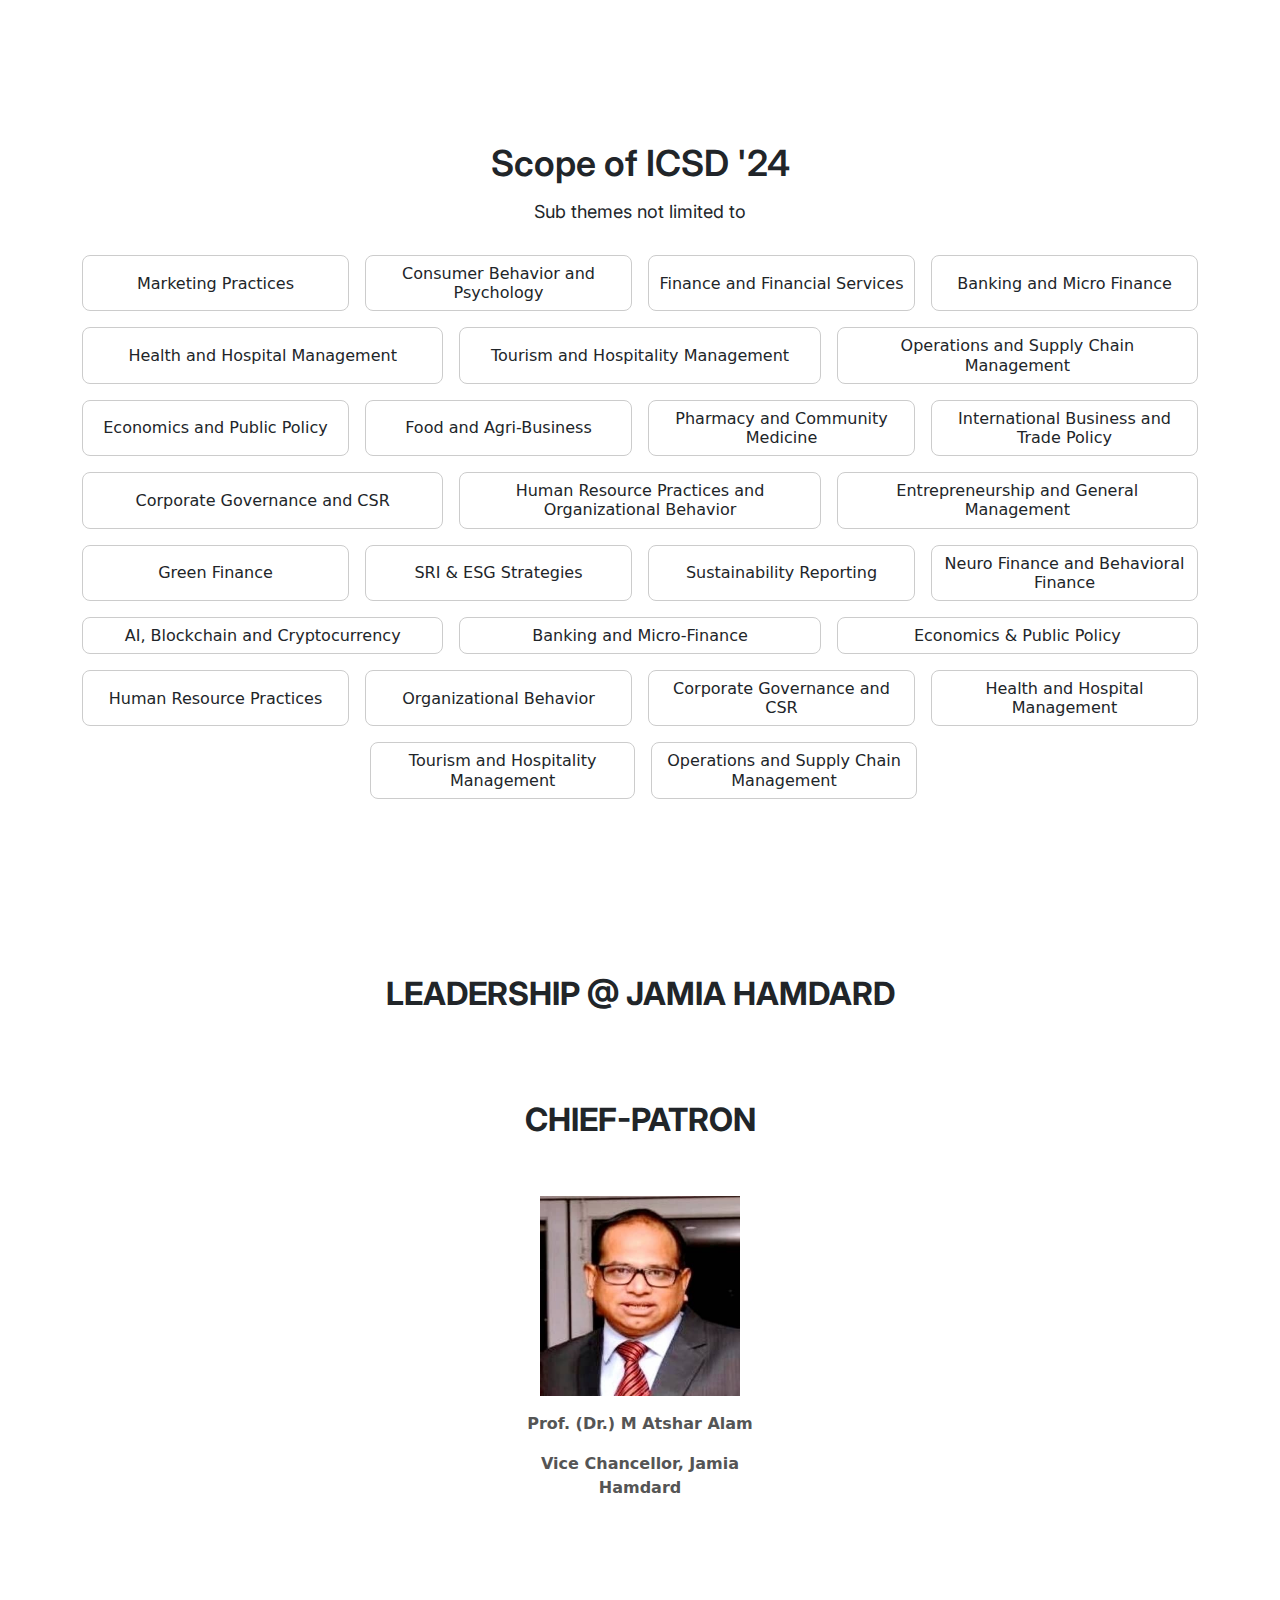
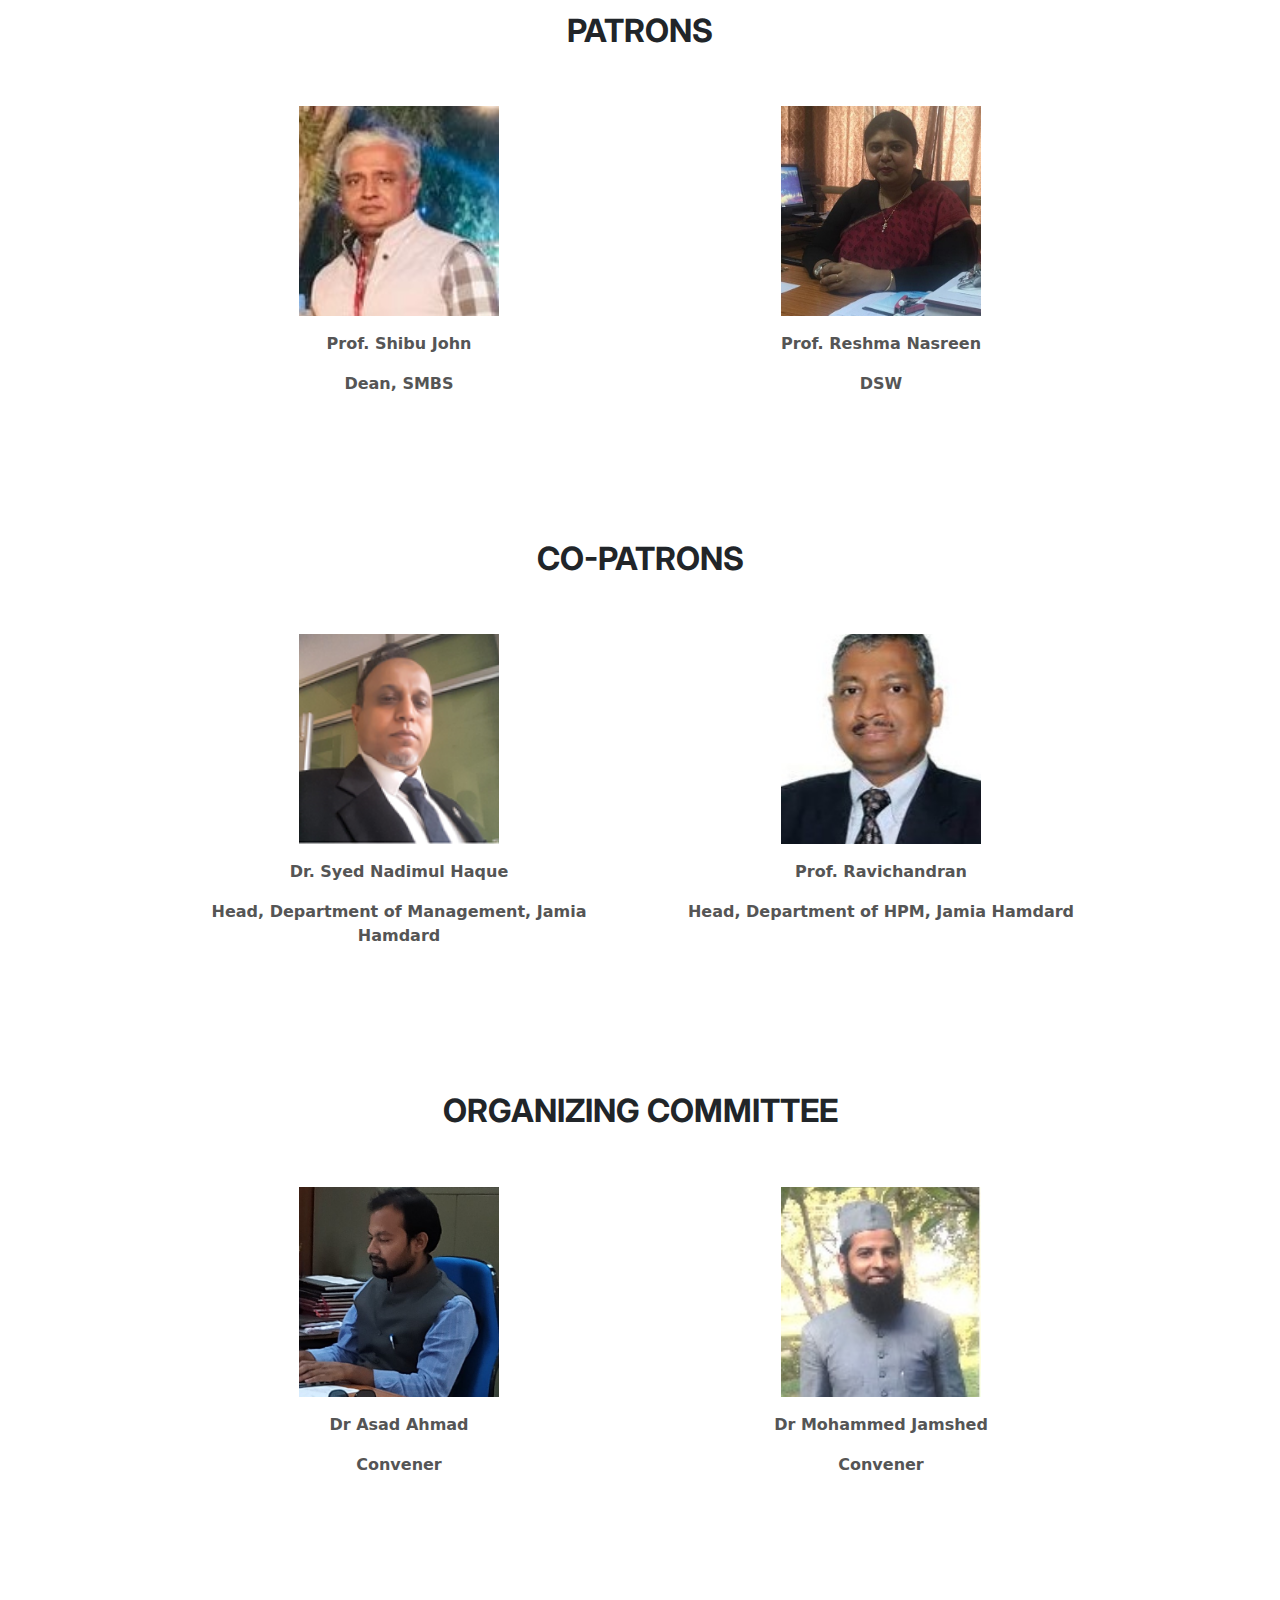
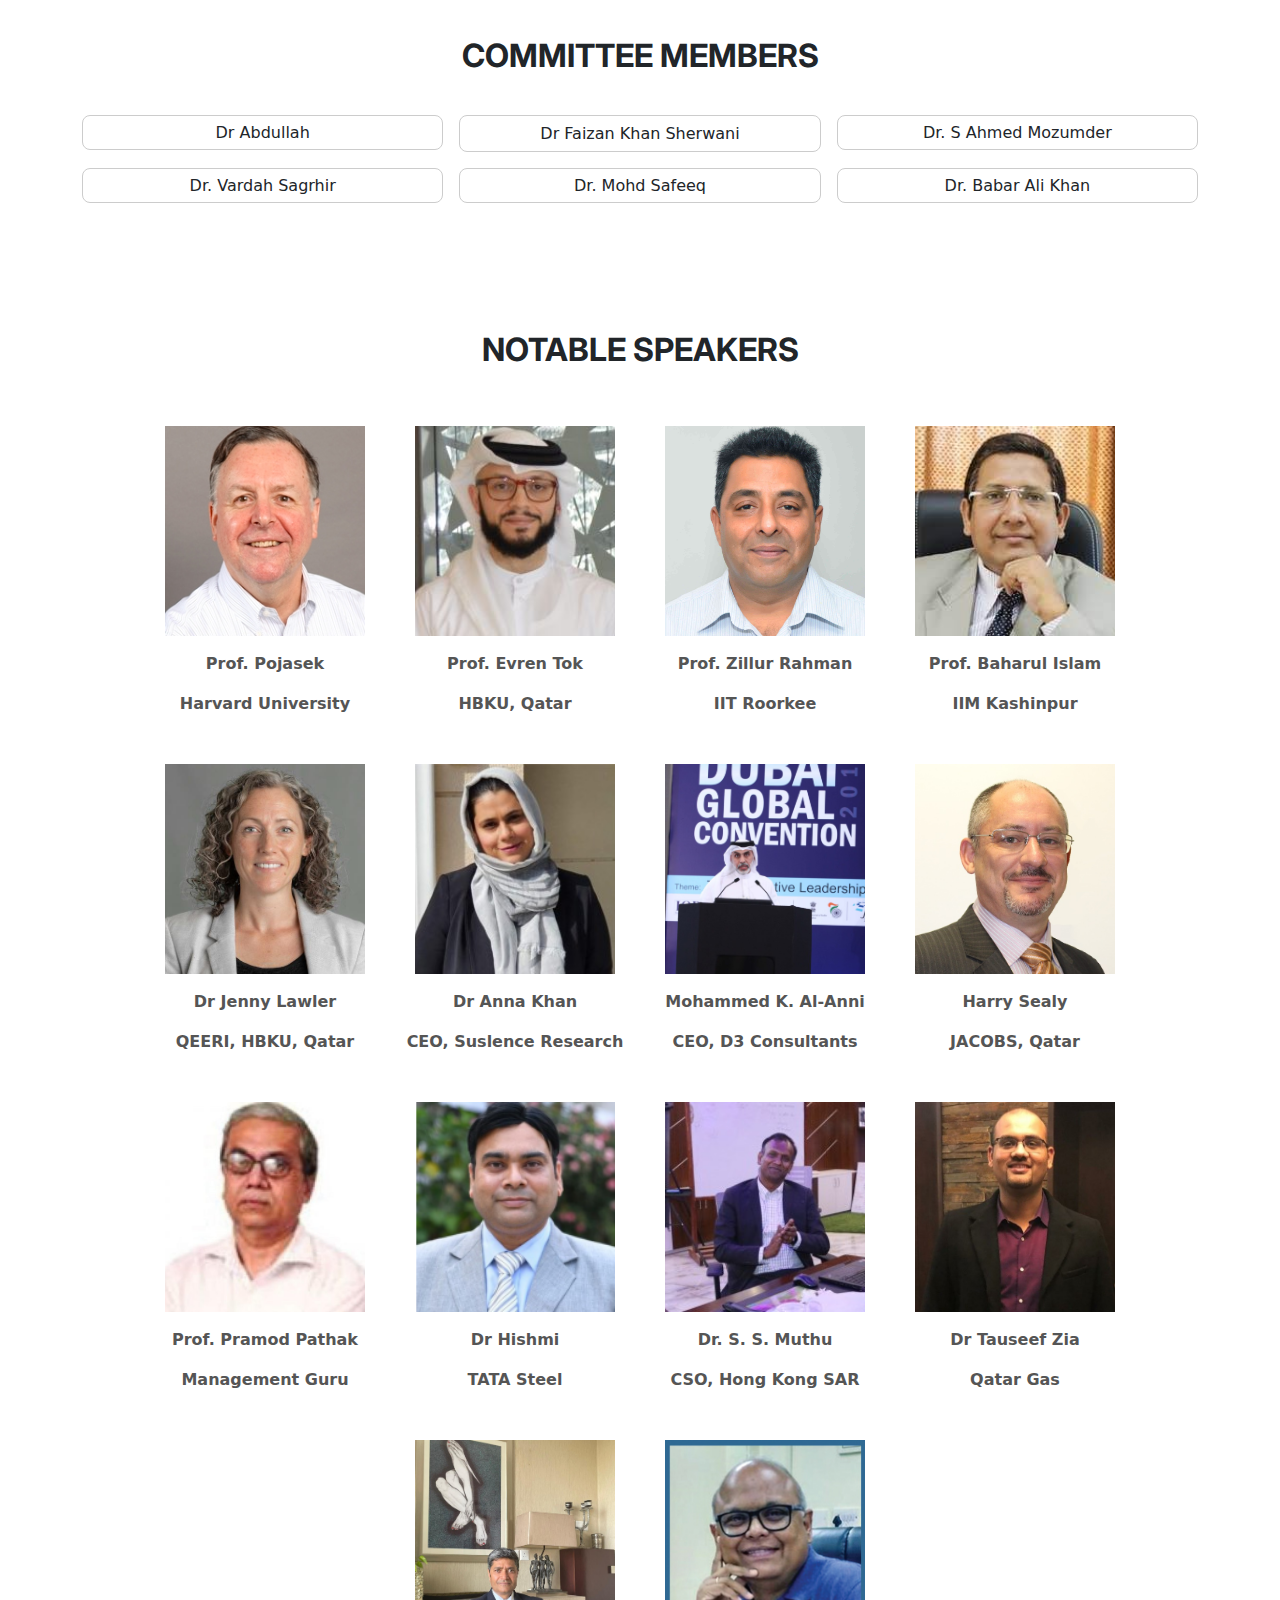
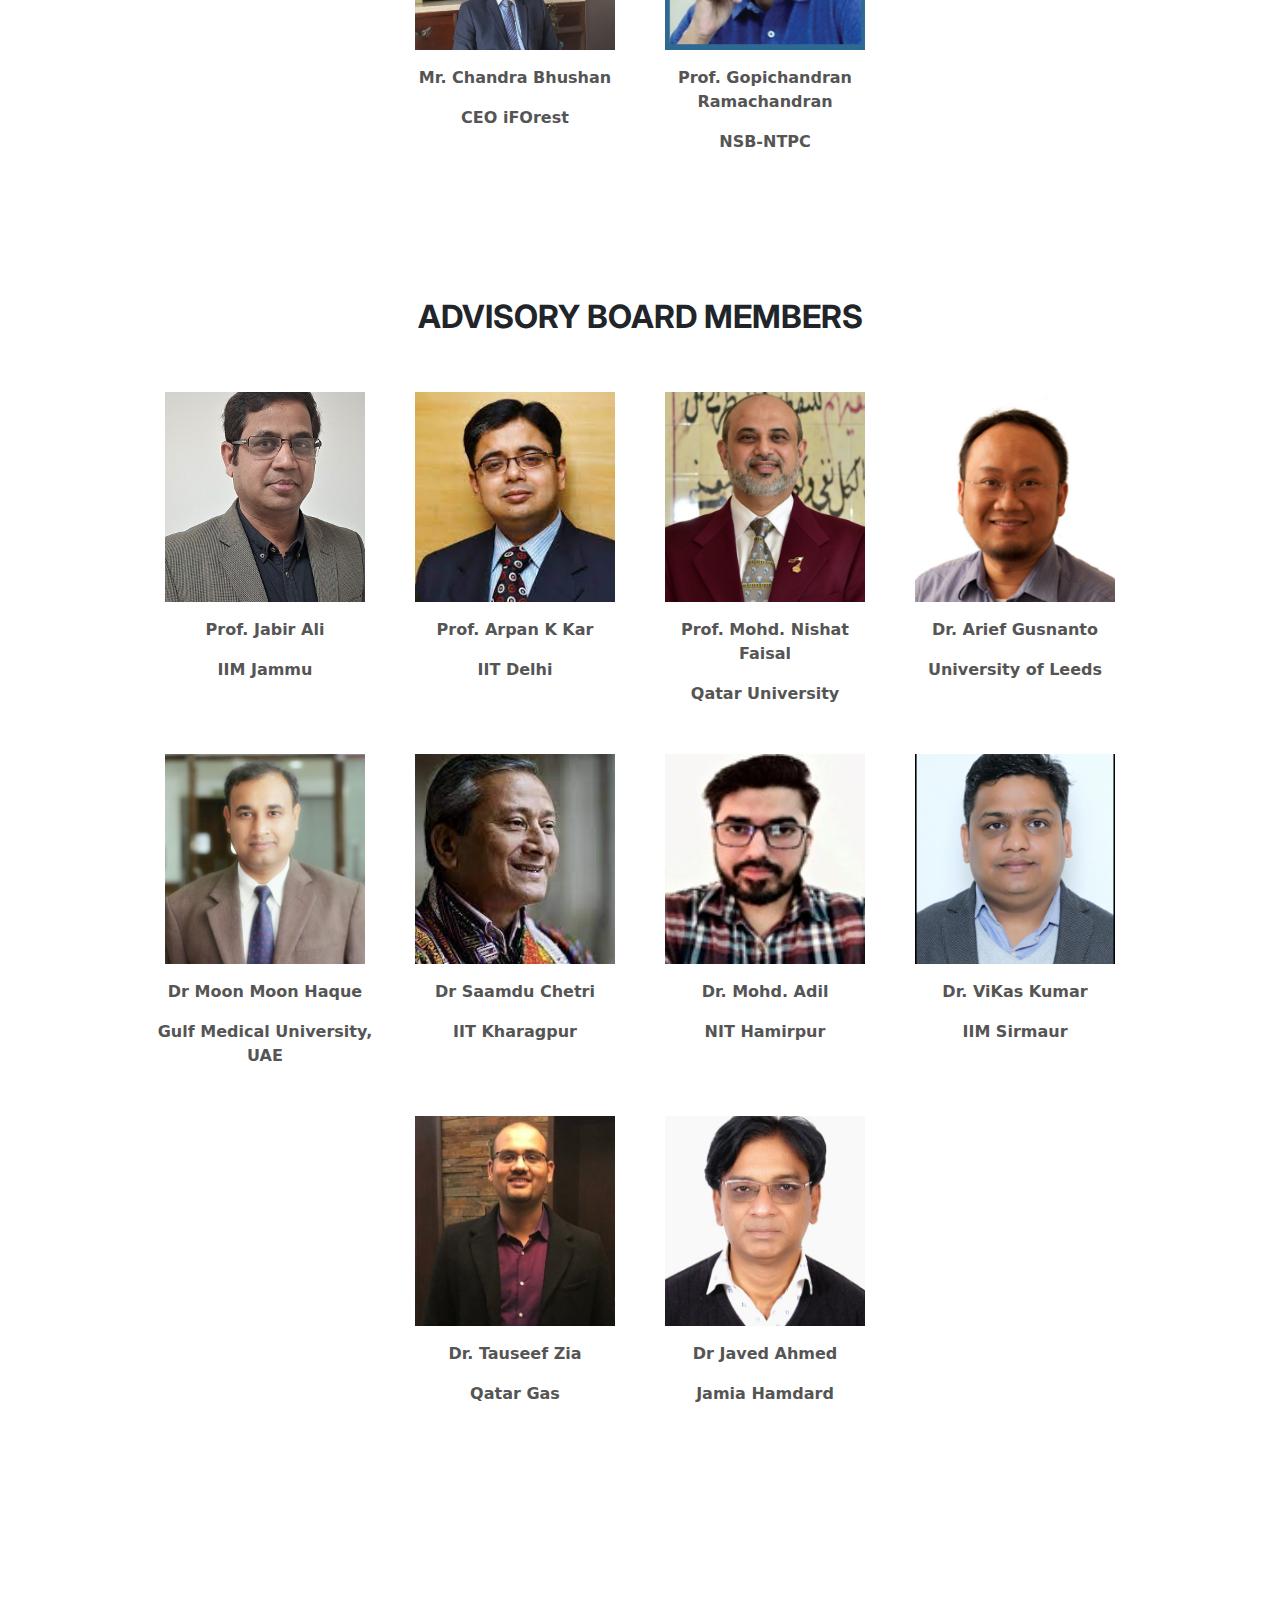
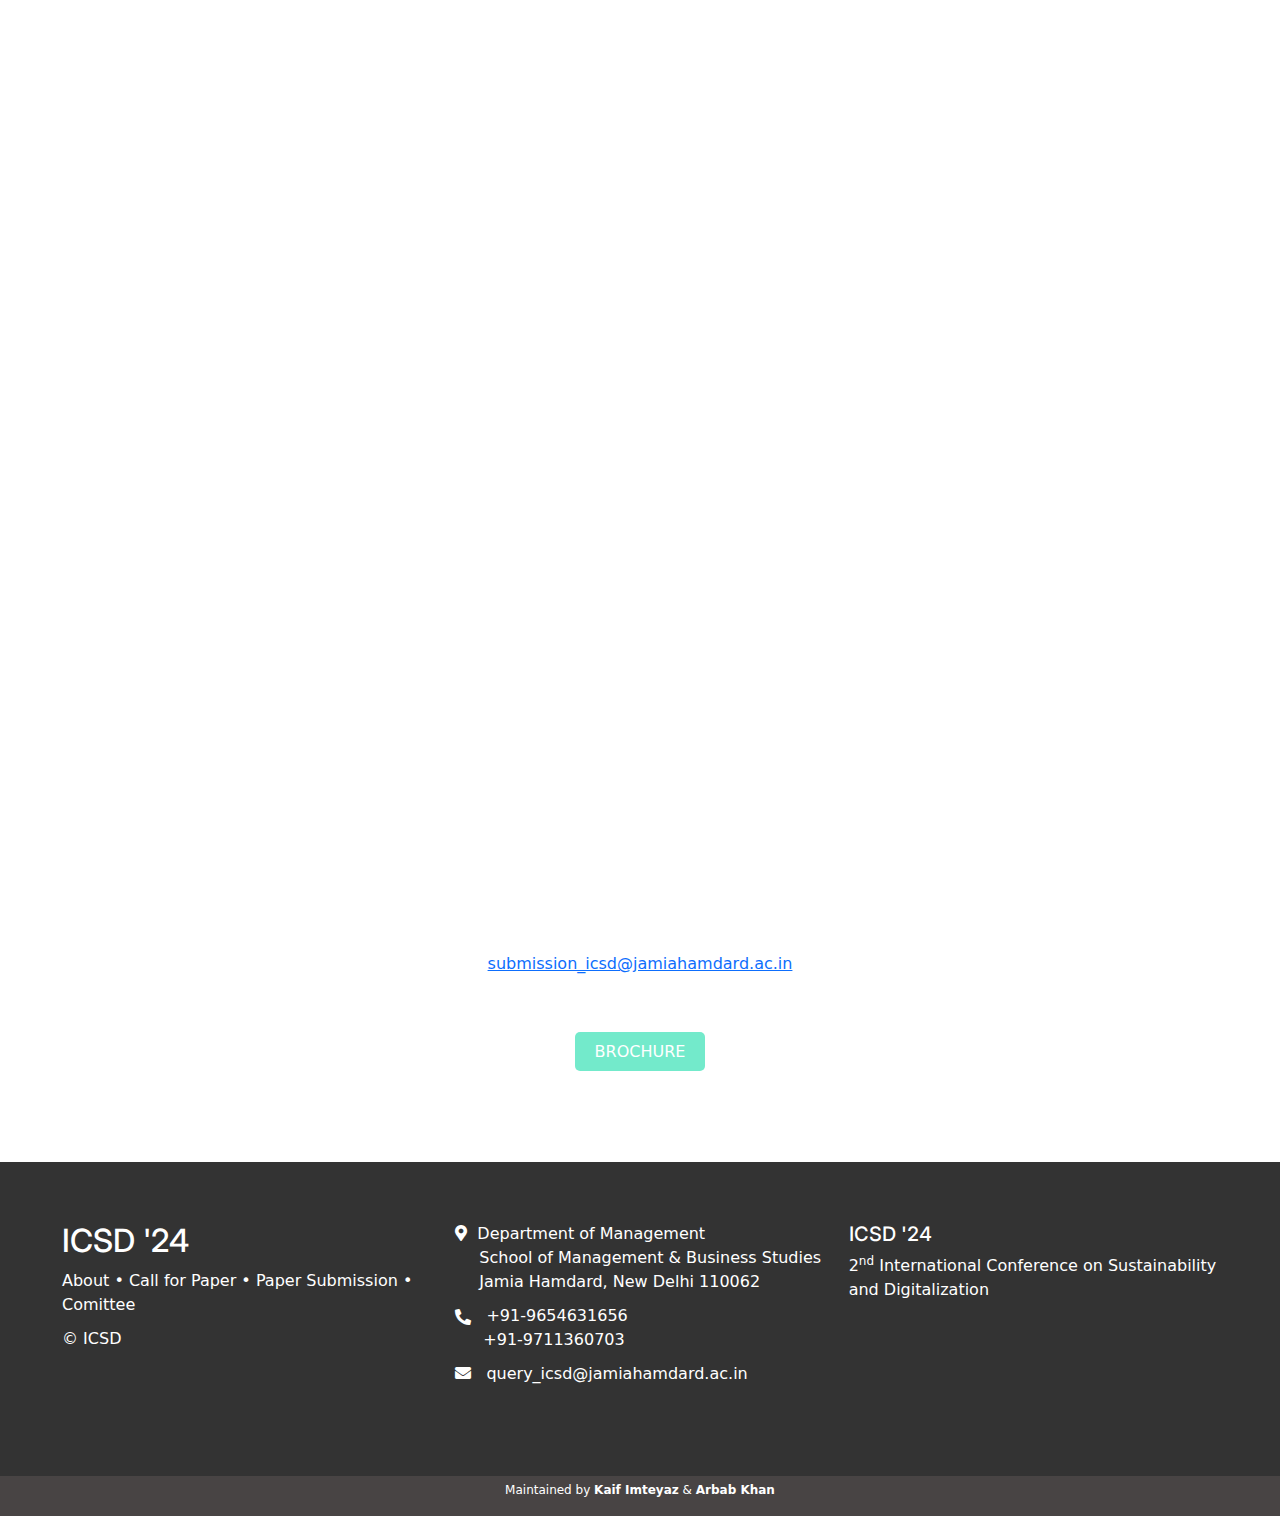
==== commit e4da1c43: "Final v1.5" ====
--- a/index.html
+++ b/index.html
@@ -239,7 +239,7 @@
   </div>
 
   <!-- Scope -->
-  <!-- <p id="scope-section" style="margin-top: -5rem;"></p> -->
+  <p id="scope-section" style="margin-top: -5rem;"></p>
   <div class="container my-5" id="scope-section">
     <h1 class="text-center scope-heading">Scope of ICSD '24</h1>
     <h6 class="text-center sub-heading">Sub themes not limited to</h6>
--- a/style.css
+++ b/style.css
@@ -420,7 +420,8 @@
   }
   
   #last{
-    /* padding-left: 18rem; */
+    width: 100%;
+    padding-left: 18rem;
   }
   .scope-box:hover {
     cursor: pointer;
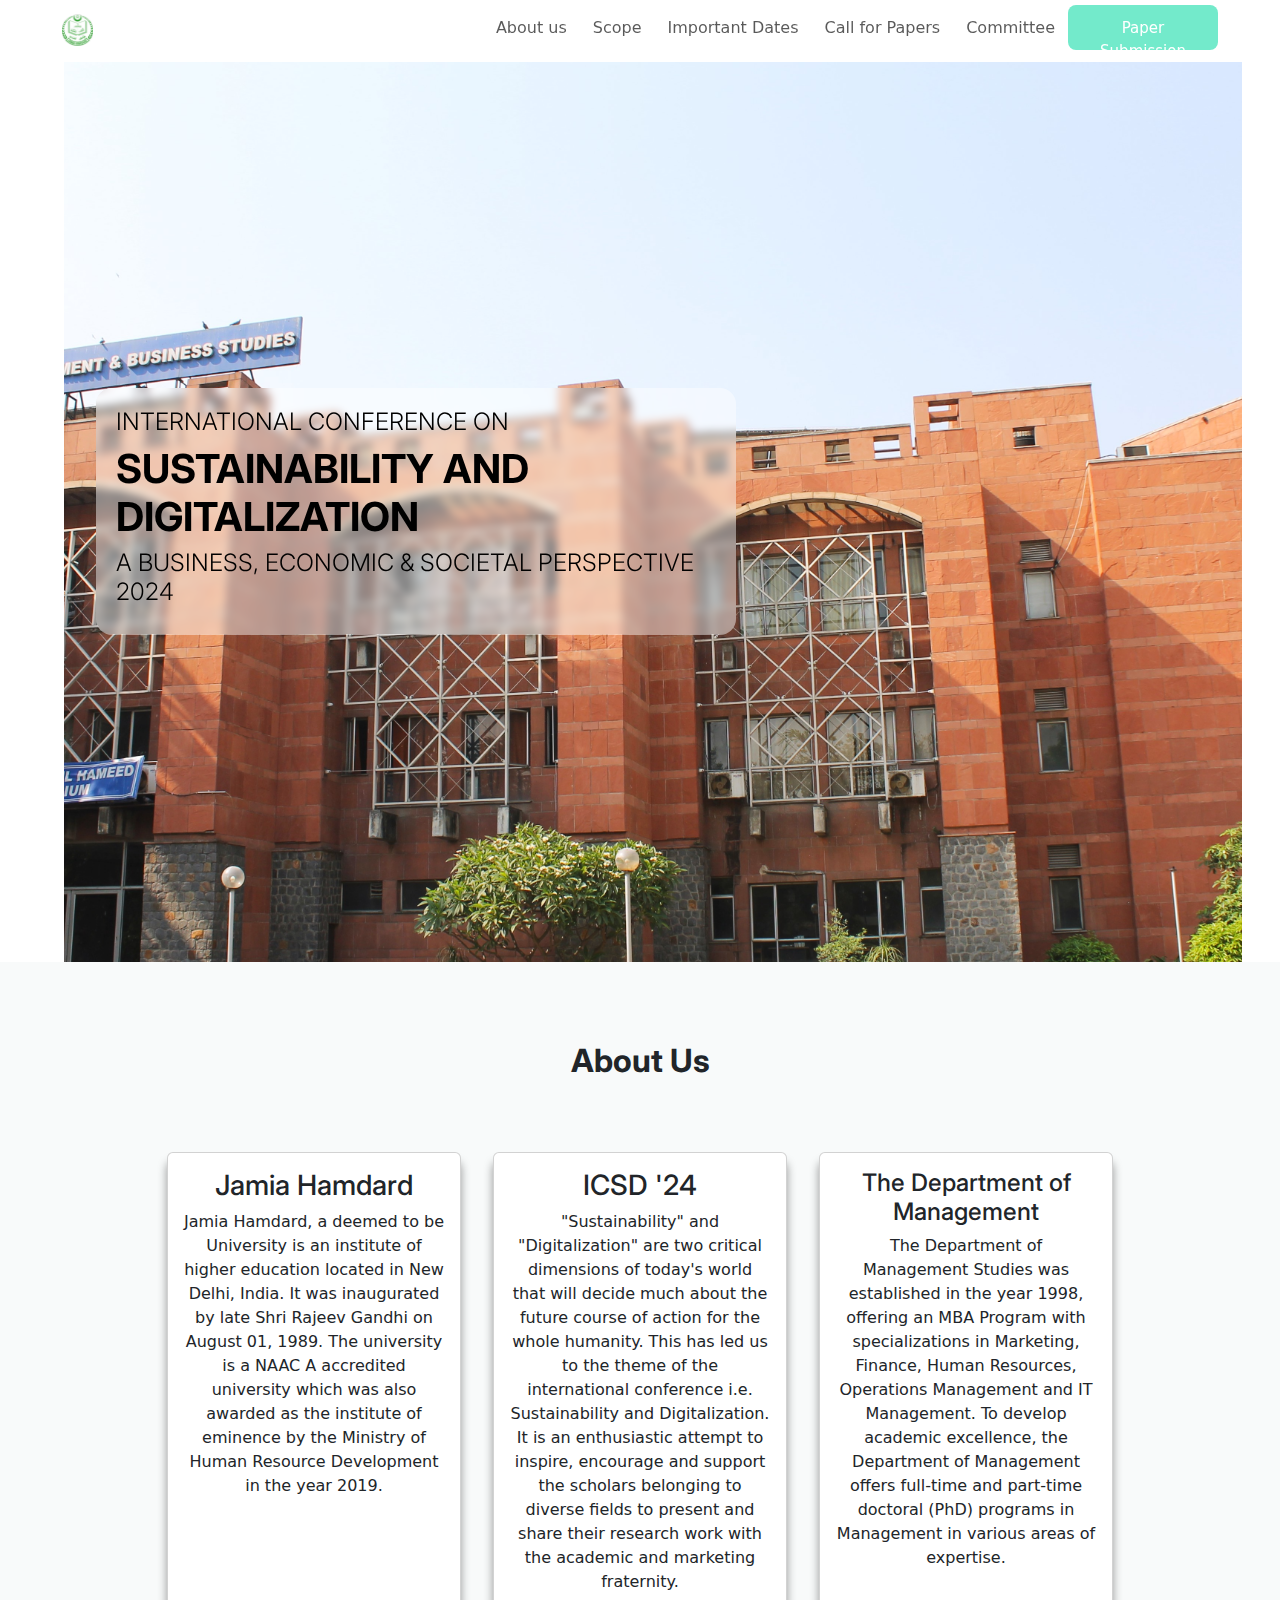
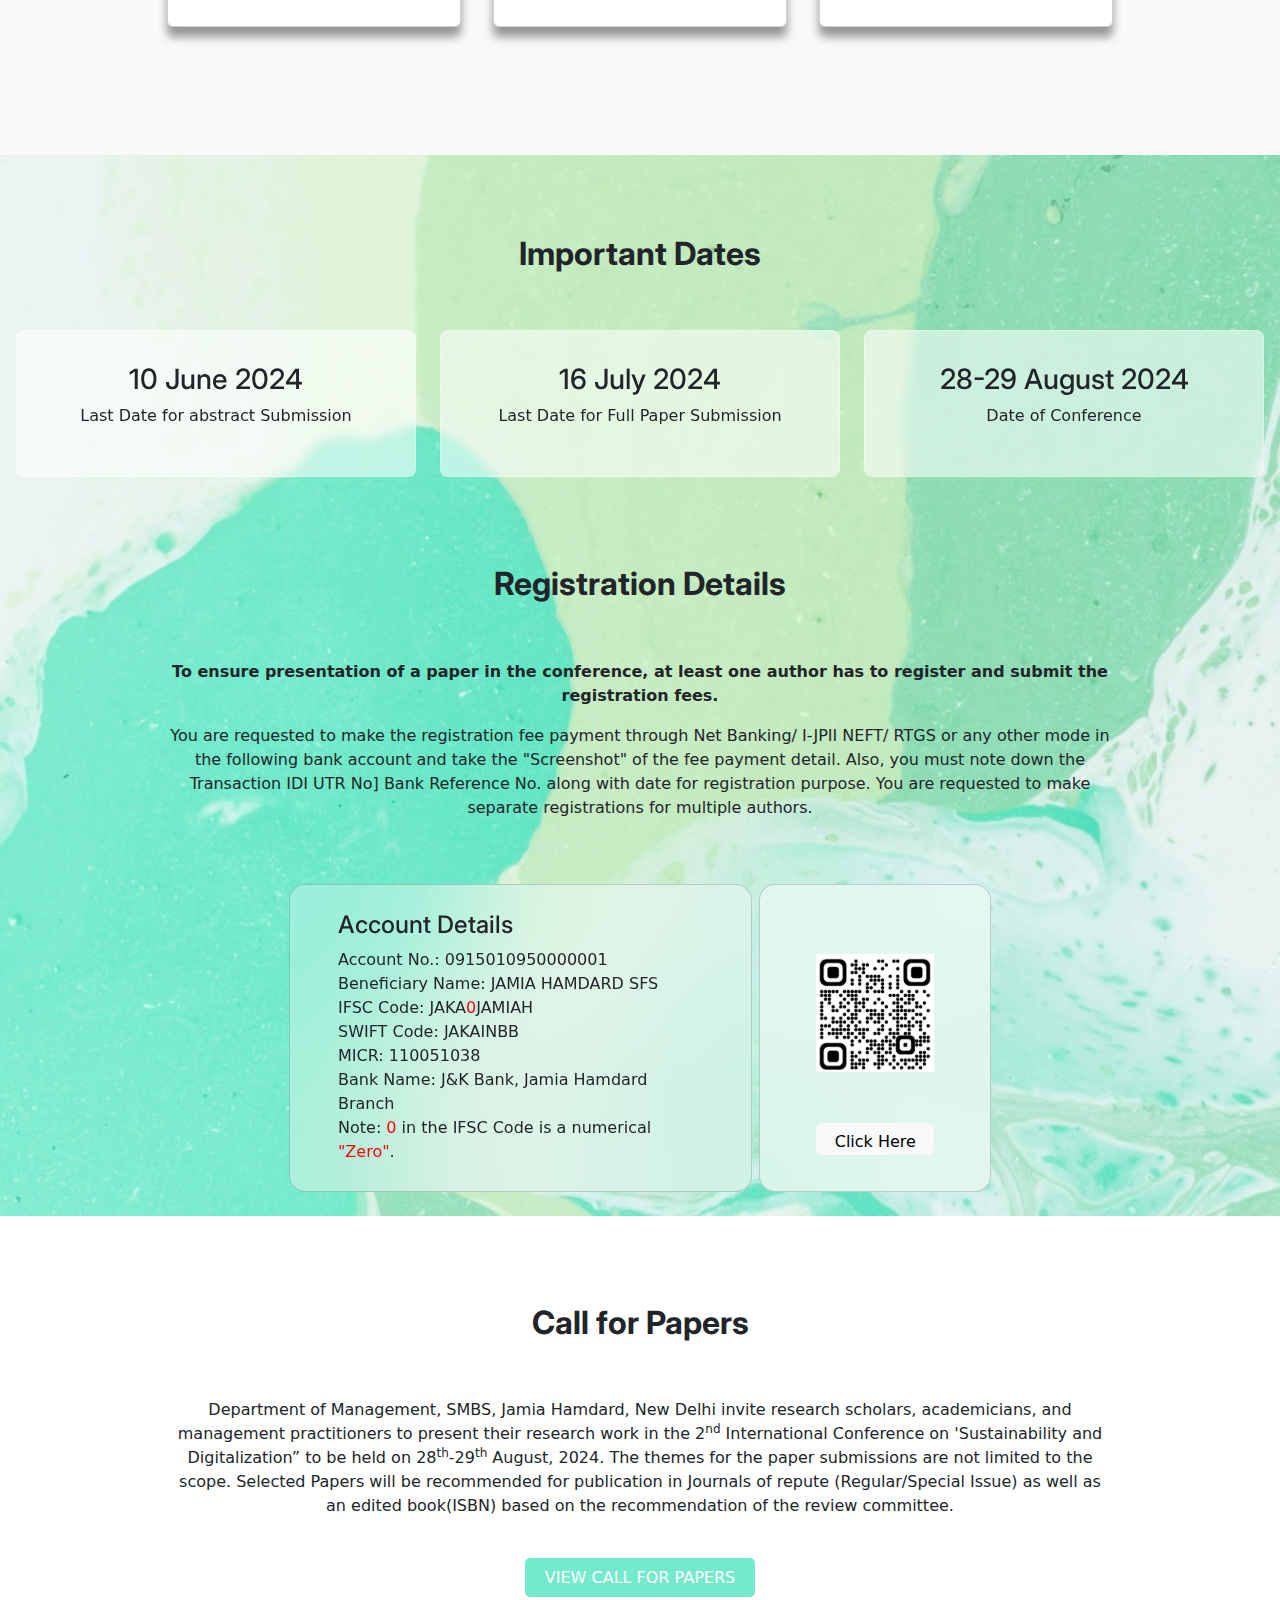
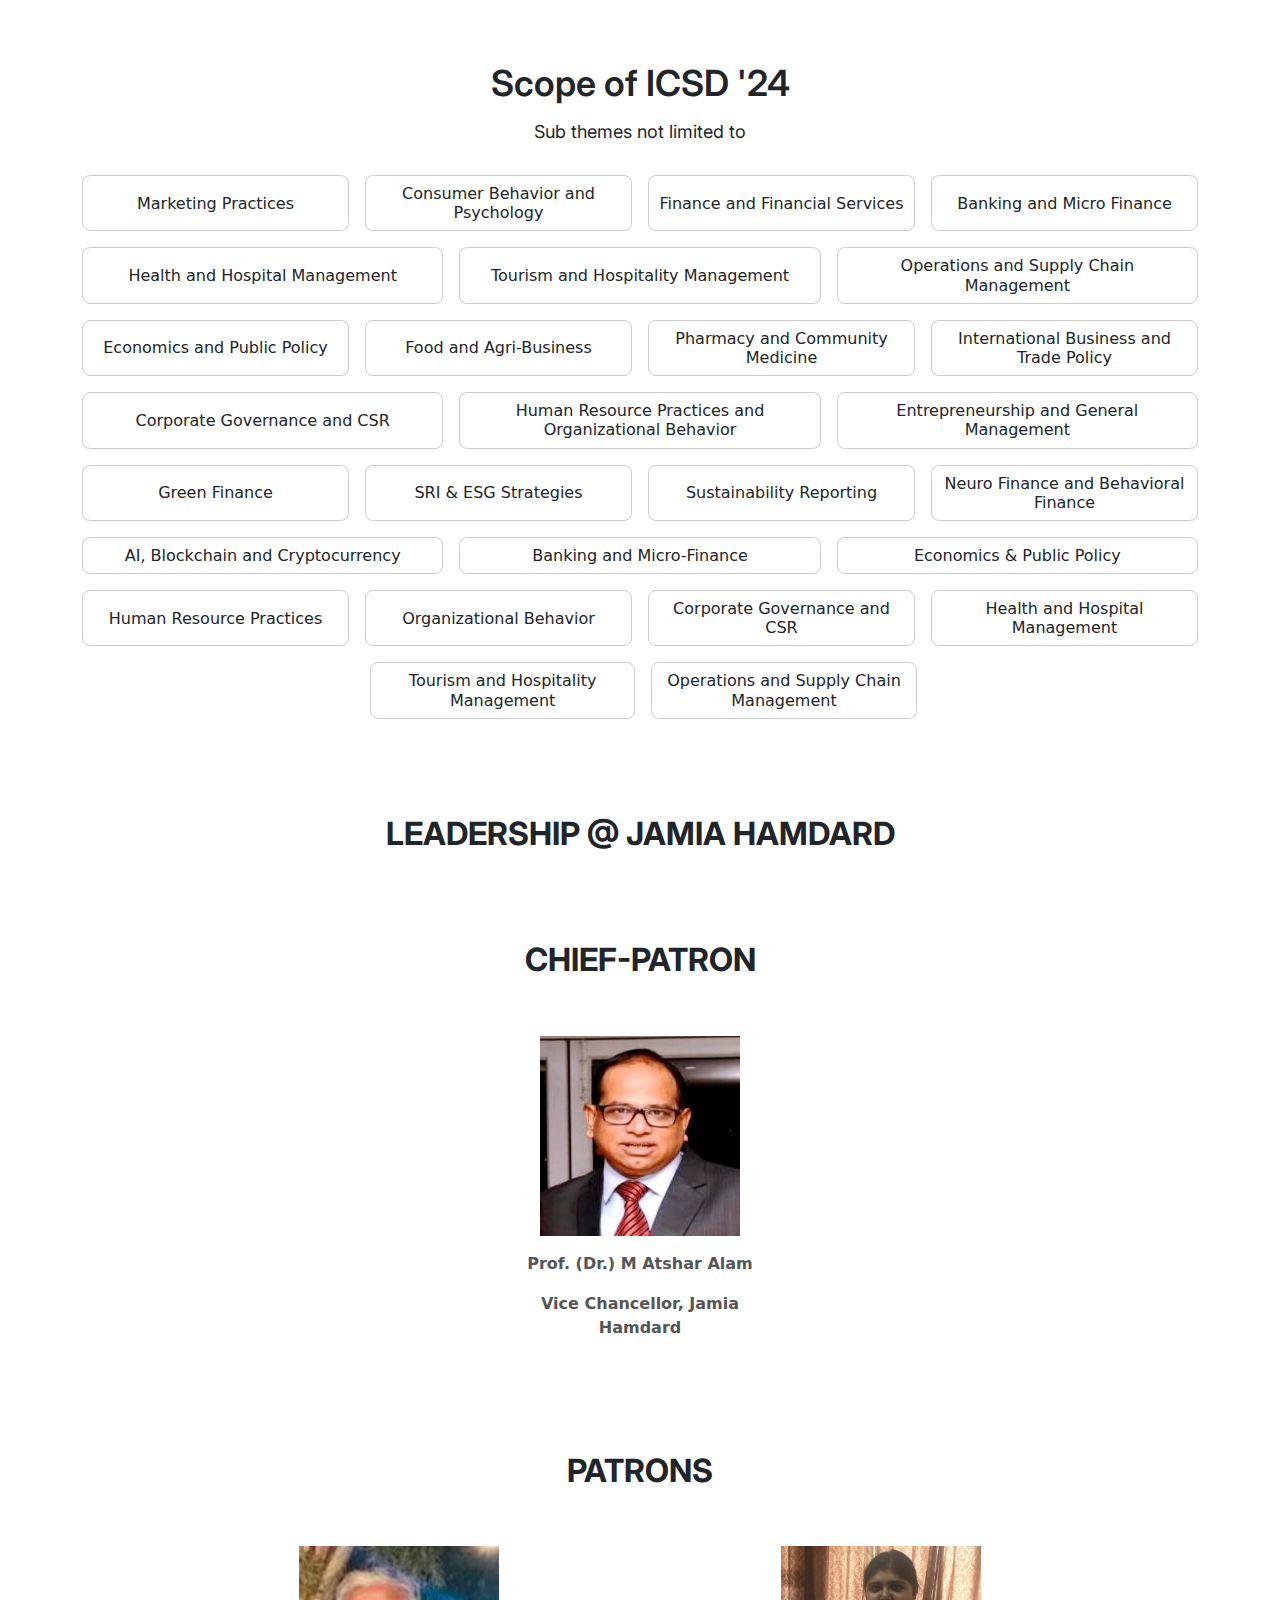
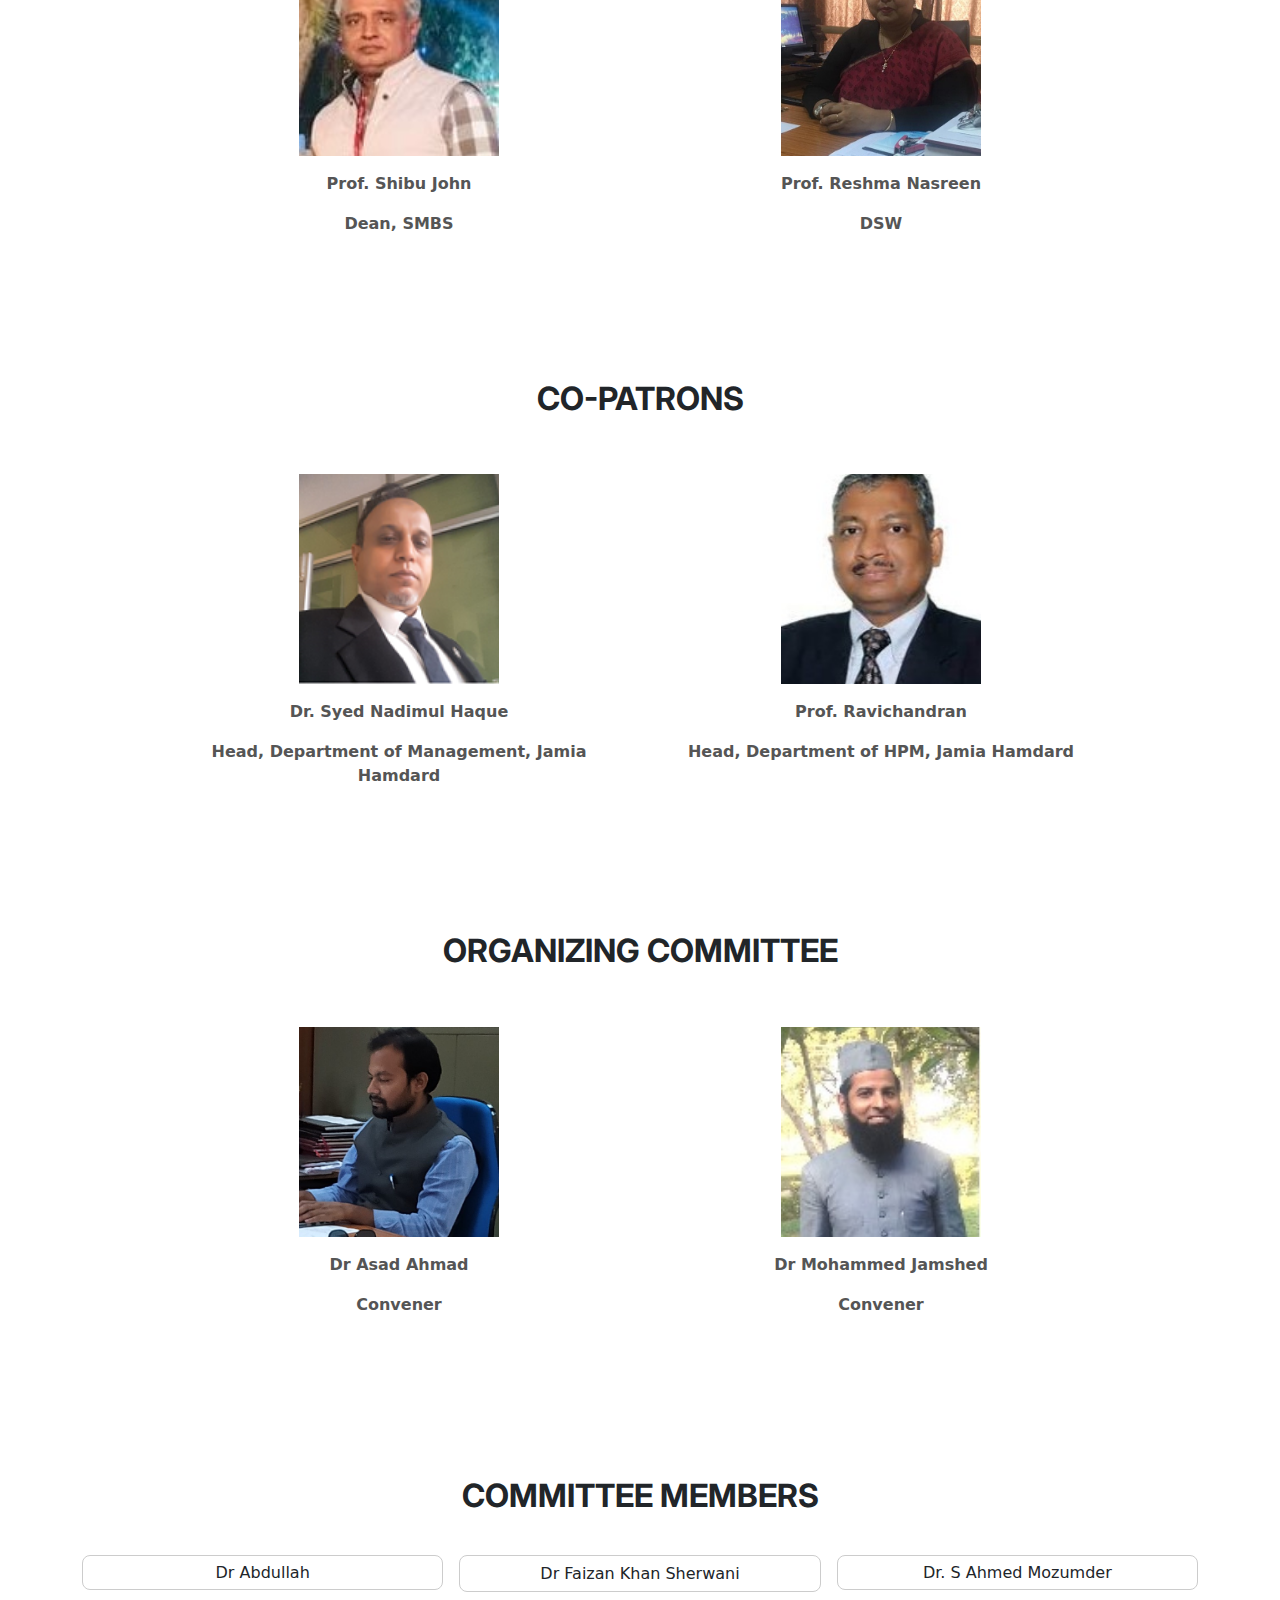
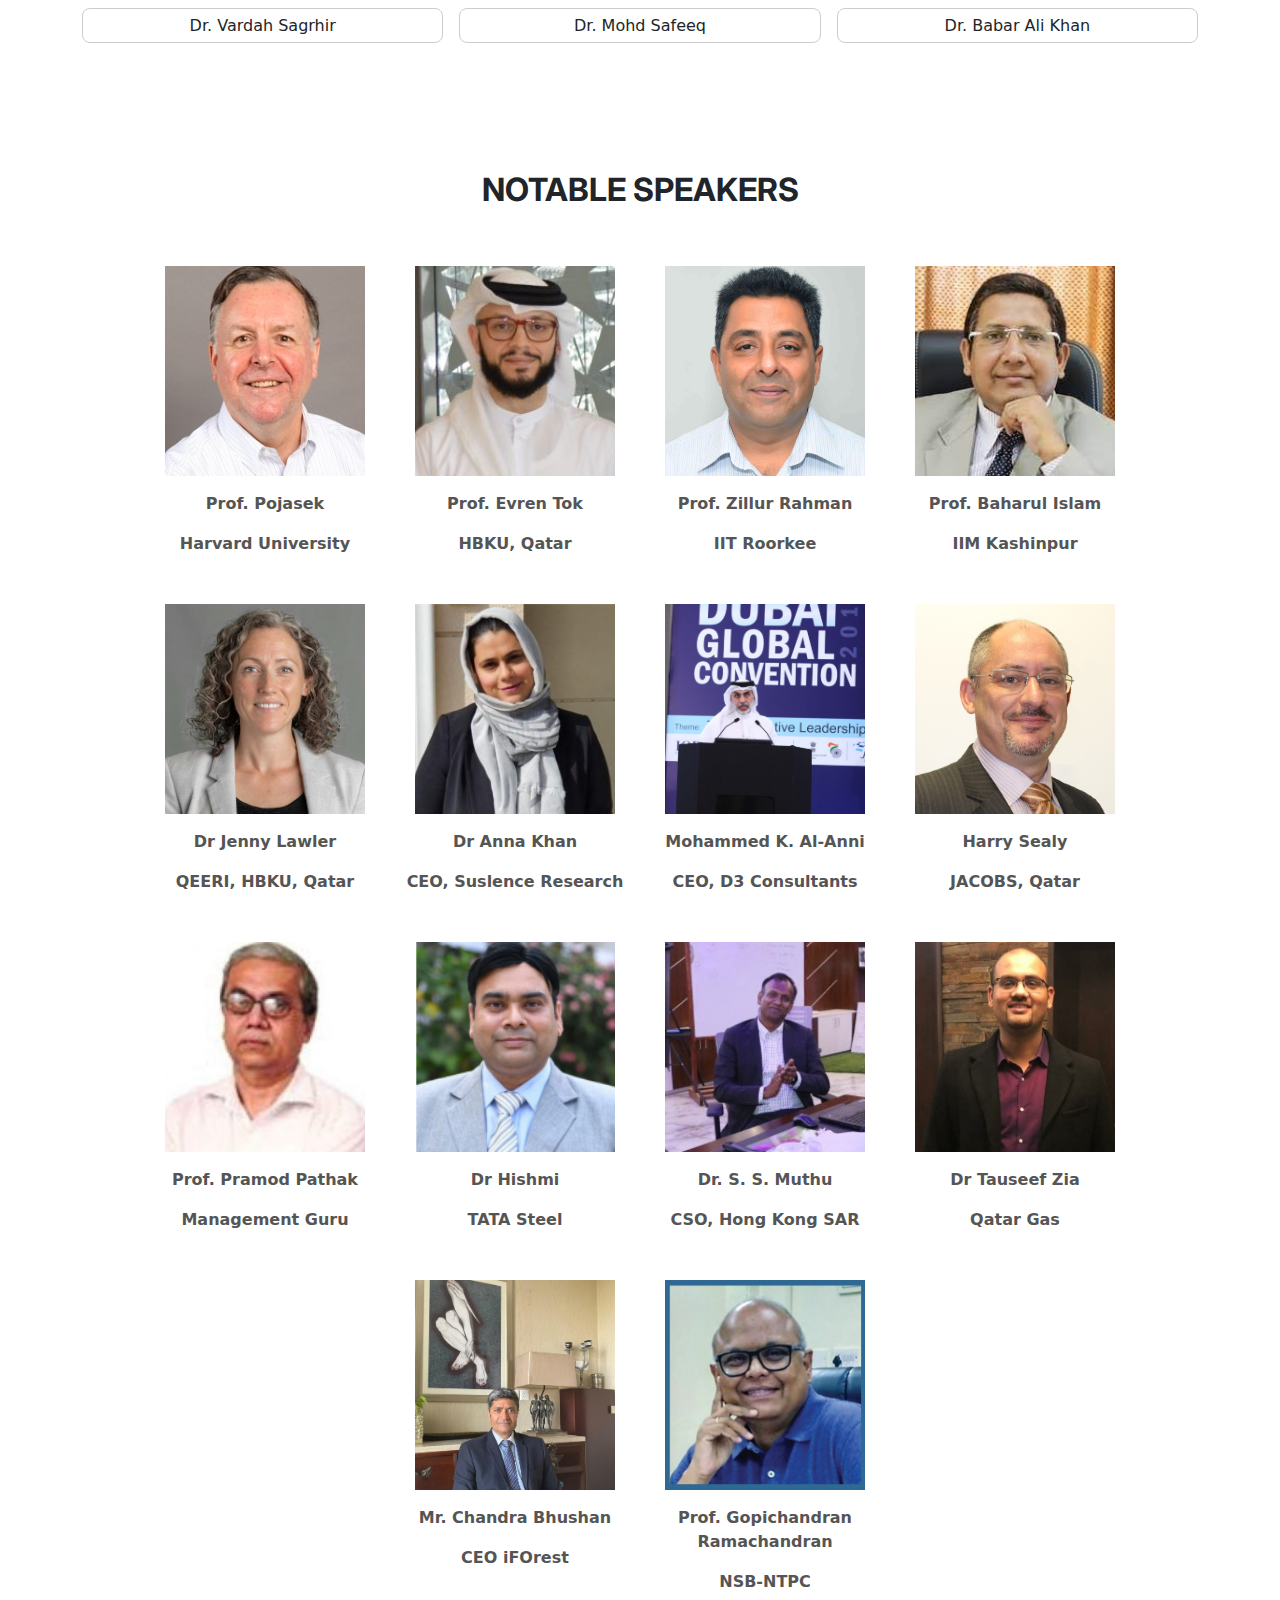
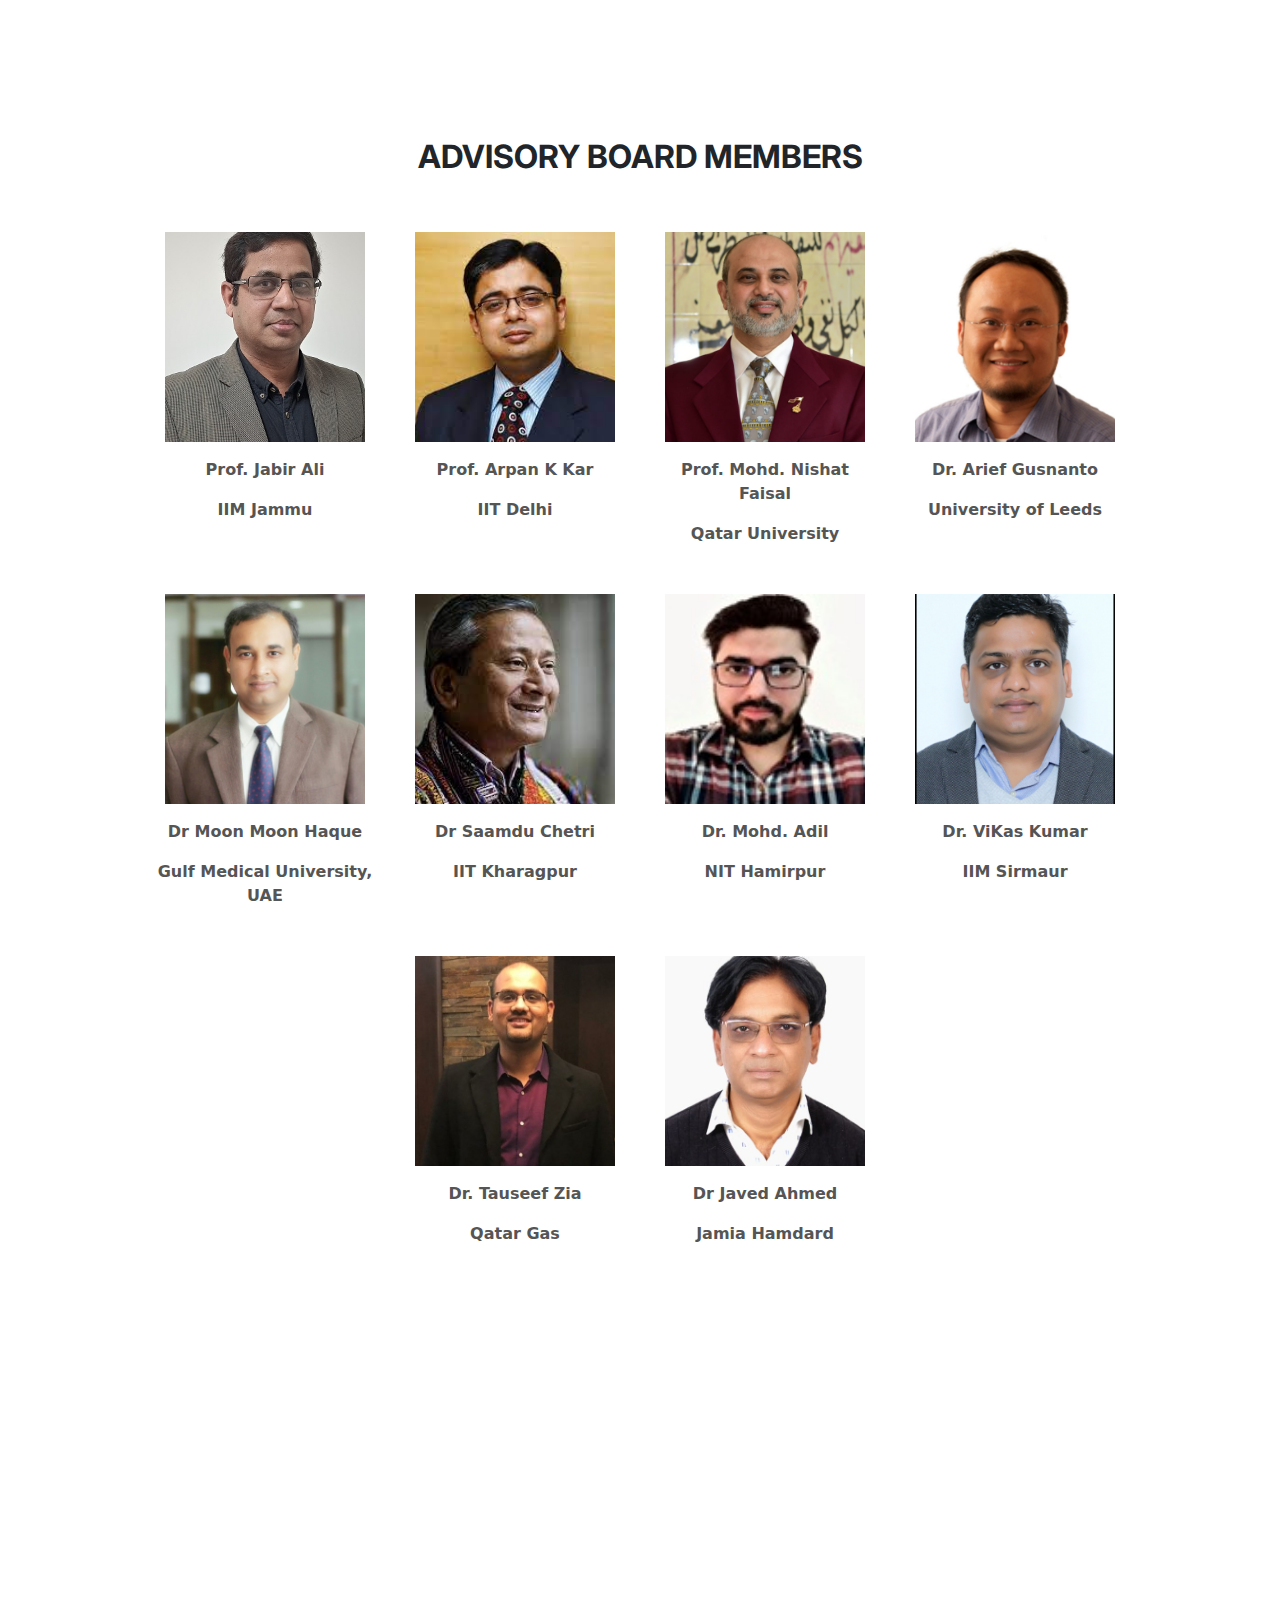
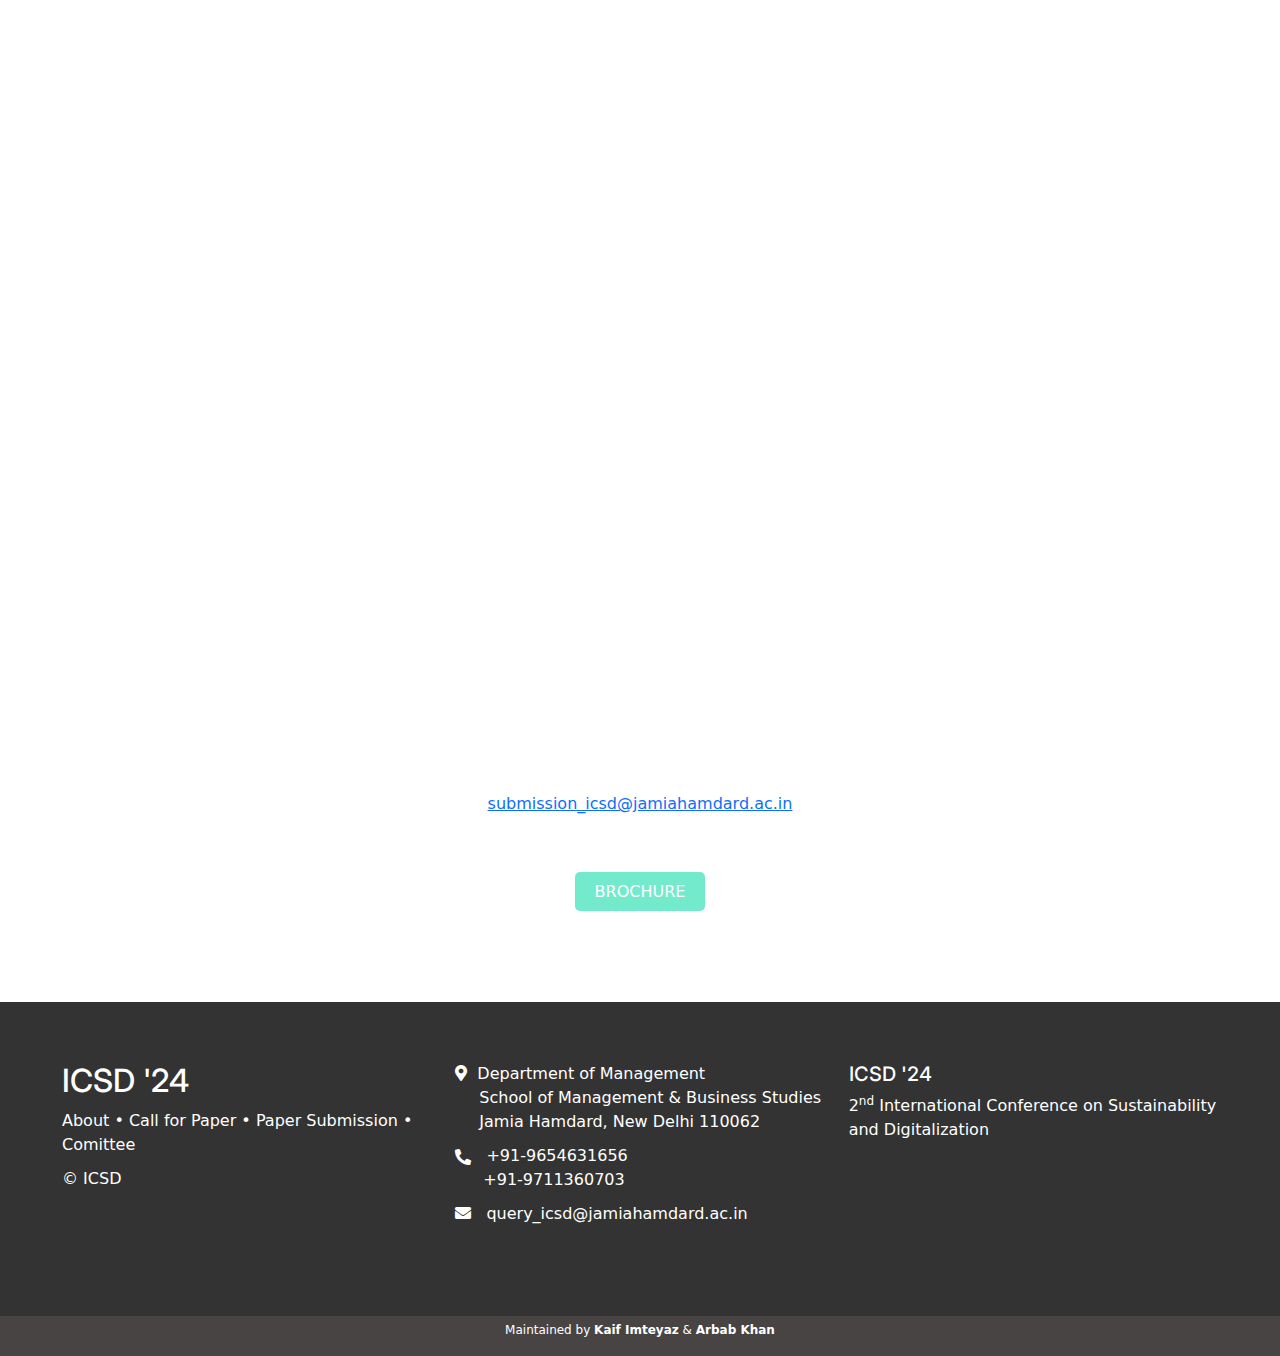
==== commit 2dac8587: "SEO" ====
--- a/index.html
+++ b/index.html
@@ -2,37 +2,63 @@
 <html lang="en">
 
 <head>
+  <!-- Meta tags for basic information and responsiveness -->
   <meta charset="UTF-8">
   <meta name="viewport" content="width=device-width, initial-scale=1.0">
+
+  <!-- Meta tags for SEO -->
+  <meta name="description" content="Join us at the ICSD 2024 to discuss the latest research and innovations in sustainable development.">
+  <meta name="keywords" content="Jamia Hamdard, JH, JHU, ICSD JH, ICSD, Sustainable Development, Conference, 2024, Research, Innovations">
+  <meta name="author" content="ICSD 2024 Team Jamia Hamdard">
+
+  <!-- Google Analytics -->
+  <script async src="https://www.googletagmanager.com/gtag/js?id=G-X1DK4XF61Z"></script>
+  <script>
+    window.dataLayer = window.dataLayer || [];
+    function gtag() { dataLayer.push(arguments); }
+    gtag('js', new Date());
+    gtag('config', 'G-X1DK4XF61Z');
+  </script>
+
+  <!-- Posthog Analytics -->
+  <script>
+    !function (t, e) { var o, n, p, r; e.__SV || (window.posthog = e, e._i = [], e.init = function (i, s, a) { function g(t, e) { var o = e.split("."); 2 == o.length && (t = t[o[0]], e = o[1]), t[e] = function () { t.push([e].concat(Array.prototype.slice.call(arguments, 0))) } } (p = t.createElement("script")).type = "text/javascript", p.async = !0, p.src = s.api_host.replace(".i.posthog.com", "-assets.i.posthog.com") + "/static/array.js", (r = t.getElementsByTagName("script")[0]).parentNode.insertBefore(p, r); var u = e; for (void 0 !== a ? u = e[a] = [] : a = "posthog", u.people = u.people || [], u.toString = function (t) { var e = "posthog"; return "posthog" !== a && (e += "." + a), t || (e += " (stub)"), e }, u.people.toString = function () { return u.toString(1) + ".people (stub)" }, o = "capture identify alias people.set people.set_once set_config register register_once unregister opt_out_capturing has_opted_out_capturing opt_in_capturing reset isFeatureEnabled onFeatureFlags getFeatureFlag getFeatureFlagPayload reloadFeatureFlags group updateEarlyAccessFeatureEnrollment getEarlyAccessFeatures getActiveMatchingSurveys getSurveys getNextSurveyStep onSessionId setPersonProperties".split(" "), n = 0; n < o.length; n++)g(u, o[n]); e._i.push([i, s, a]) }, e.__SV = 1) }(document, window.posthog || []);
+    posthog.init('phc_Vf6Rf92IlqRU5JQeRk9DPbWO7iPZlim76l28DSgeJhA', {
+      api_host: 'https://us.i.posthog.com', person_profiles: 'identified_only' // or 'always' to create profiles for anonymous users as well
+    })
+  </script>
+
+  <!-- Open Graph tags for social media -->
+  <meta property="og:title" content="ICSD 2024 - International Conference on Sustainable Development">
+  <meta property="og:description" content="Join us at the ICSD 2024 to discuss the latest research and innovations in sustainable development.">
+  <meta property="og:image" content="https://icsd-2024.vercel.app/path/to/image.jpg">
+  <meta property="og:url" content="https://icsd-2024.vercel.app/">
+  <meta name="twitter:card" content="summary_large_image">
+
+  <!-- Page title -->
   <title>ICSD-Jamia Hamdard</title>
-  <!-- CSS only -->
+
+  <!-- CSS Stylesheets -->
   <link rel="stylesheet" href="style.css">
-
-  <!-- Fontawesome for icons -->
-
   <link rel="stylesheet" href="https://cdnjs.cloudflare.com/ajax/libs/font-awesome/5.15.3/css/all.min.css" />
-  <!-- Bootstrap css -->
-  <link href="https://cdn.jsdelivr.net/npm/bootstrap@5.3.3/dist/css/bootstrap.min.css" rel="stylesheet"
-    integrity="sha384-QWTKZyjpPEjISv5WaRU9OFeRpok6YctnYmDr5pNlyT2bRjXh0JMhjY6hW+ALEwIH" crossorigin="anonymous">
-  <!-- Google Fonts (Inter) -->
+  <link href="https://cdn.jsdelivr.net/npm/bootstrap@5.3.3/dist/css/bootstrap.min.css" rel="stylesheet" integrity="sha384-QWTKZyjpPEjISv5WaRU9OFeRpok6YctnYmDr5pNlyT2bRjXh0JMhjY6hW+ALEwIH" crossorigin="anonymous">
+
+  <!-- Google Fonts -->
   <link rel="preconnect" href="https://fonts.googleapis.com">
   <link rel="preconnect" href="https://fonts.gstatic.com" crossorigin>
   <link href="https://fonts.googleapis.com/css2?family=Inter:wght@100..900&display=swap" rel="stylesheet">
 
+  <!-- Smooth scroll for anchor links -->
   <script>
     document.querySelectorAll('a[href^="#"]').forEach(anchor => {
       anchor.addEventListener('click', function (e) {
         e.preventDefault();
-
         document.querySelector(this.getAttribute('href')).scrollIntoView({
           behavior: 'smooth'
         });
       });
     });
   </script>
-
-
-
 </head>
 
 <body>
@@ -51,19 +77,19 @@
             <a class="nav-link" href="#about">About us</a>
           </li>
           <li class="nav-item">
-            <a class="nav-link" href="#scope-section">Scope</a>
+            <a class="nav-link" href="#scope">Scope</a>
           </li>
           <li class="nav-item">
-            <a class="nav-link" href="#date">Important Dates</a>
+            <a class="nav-link" href="#important-dates">Important Dates</a>
           </li>
           <li class="nav-item">
-            <a class="nav-link" href="#cop">Call for Papers</a>
+            <a class="nav-link" href="#callForPapers">Call for Papers</a>
           </li>
           <li class="nav-item">
             <a class="nav-link" href="#Committee">Committee</a>
           </li>
           <li class="nav-item paper">
-            <a class="nav-link" href="#authors">Paper Submission</a>
+            <a class="nav-link" href="#paperSubmission">Paper Submission</a>
           </li>
         </ul>
       </div>
@@ -131,7 +157,7 @@
 
 
   <!-- Important dates -->
-  <div class="bgImage" id="date">
+  <div class="bgImage" id="important-dates">
 
     <div class="important-dates">
       <h2 class="text-center mb-4" id="blder">Important Dates</h2>
@@ -210,7 +236,7 @@
   <!-- Call for papers -->
 
 
-  <div id="cop" class="col-md-9 mx-auto p-2 reg">
+  <div id="callForPapers" class="col-md-9 mx-auto p-2 reg">
     <div class="row call-for-papers justify-content-center">
       <h2 id="blder">Call for Papers</h2>
       <div class="regText text-center mb-5 mt-3">
@@ -239,8 +265,8 @@
   </div>
 
   <!-- Scope -->
-  <p id="scope-section" style="margin-top: -5rem;"></p>
-  <div class="container my-5" id="scope-section">
+  <p id="scope" style="margin-top: -5rem;"></p>
+  <div class="container my-5" id="scope">
     <h1 class="text-center scope-heading">Scope of ICSD '24</h1>
     <h6 class="text-center sub-heading">Sub themes not limited to</h6>
     <div class="scope-grid">
@@ -269,26 +295,26 @@
       <div class="scope-row">
         <div class="scope-box">Green Finance</div>
         <div class="scope-box">SRI & ESG Strategies </div>
-        <div class="scope-box">Sustainability  Reporting</div>
+        <div class="scope-box">Sustainability Reporting</div>
         <div class="scope-box long-box">Neuro Finance and Behavioral Finance</div>
-    </div>
-    <div class="scope-row three-columns">
-      <div class="scope-box long-box">AI, Blockchain and Cryptocurrency</div>
-      <div class="scope-box">Banking and Micro-Finance</div>
-      <div class="scope-box">Economics & Public Policy</div>
-    </div>
-    <div class="scope-row">
-      <div class="scope-box">Human Resource Practices</div>
-      <div class="scope-box">Organizational Behavior</div>
-      <div class="scope-box">Corporate Governance and CSR</div>
-      <div class="scope-box long-box">Health and Hospital Management</div>
-  </div>
-  <div class="scope-row three-columns" id="last">
-    <!-- <div class="scope-box">Economics & Public Policy</div> -->
-    <div class="scope-box long-box">Tourism and Hospitality Management</div>
-    <div class="scope-box">Operations and Supply Chain Management</div>
-  </div>
-  </div>
+      </div>
+      <div class="scope-row three-columns">
+        <div class="scope-box long-box">AI, Blockchain and Cryptocurrency</div>
+        <div class="scope-box">Banking and Micro-Finance</div>
+        <div class="scope-box">Economics & Public Policy</div>
+      </div>
+      <div class="scope-row">
+        <div class="scope-box">Human Resource Practices</div>
+        <div class="scope-box">Organizational Behavior</div>
+        <div class="scope-box">Corporate Governance and CSR</div>
+        <div class="scope-box long-box">Health and Hospital Management</div>
+      </div>
+      <div class="scope-row three-columns" id="last">
+        <!-- <div class="scope-box">Economics & Public Policy</div> -->
+        <div class="scope-box long-box">Tourism and Hospitality Management</div>
+        <div class="scope-box">Operations and Supply Chain Management</div>
+      </div>
+    </div>
   </div>
 
 
@@ -299,7 +325,7 @@
 
     <div class="chief-patron">
       <div class="speaker-card">
-        <img src="images/VCsir.jpg" alt="Prof. (Dr.) M Atshar Alam" id="profile">
+        <img src="images/VCsir.jpg" alt="Prof. (Dr.) M Atshar Alam Keynote speaker at ICSD 2024 conference" id="profile">
         <p class="name">Prof. (Dr.) M Atshar Alam</p>
         <p class="member-designation">Vice Chancellor, Jamia Hamdard</p>
       </div>
@@ -523,7 +549,7 @@
 
 
   <!--For authors  -->
-  <section id="authors" class="authors-section">
+  <section id="paperSubmission" class="authors-section">
     <div class="container my-5">
       <h1 class="text-center" id="blder">FOR THE AUTHORS</h1>
       <div class="row">
@@ -572,8 +598,8 @@
       <div class="row">
         <div class="col-md-4 footer-section">
           <h2 class="foot" id="footICSD">ICSD '24</h2>
-          <p><a href="#about" id="foot-link">About</a> • <a href="#cop" id="foot-link">Call for Paper</a> • <a
-              href="#authors" id="foot-link">Paper Submission</a> • <a href="#Committee" id="foot-link">Comittee</a>
+          <p><a href="#about" id="foot-link">About</a> • <a href="#callForPapers" id="foot-link">Call for Paper</a> • <a
+              href="#paperSubmission" id="foot-link">Paper Submission</a> • <a href="#Committee" id="foot-link">Comittee</a>
           </p>
           <p>&copy; ICSD</p>
         </div>
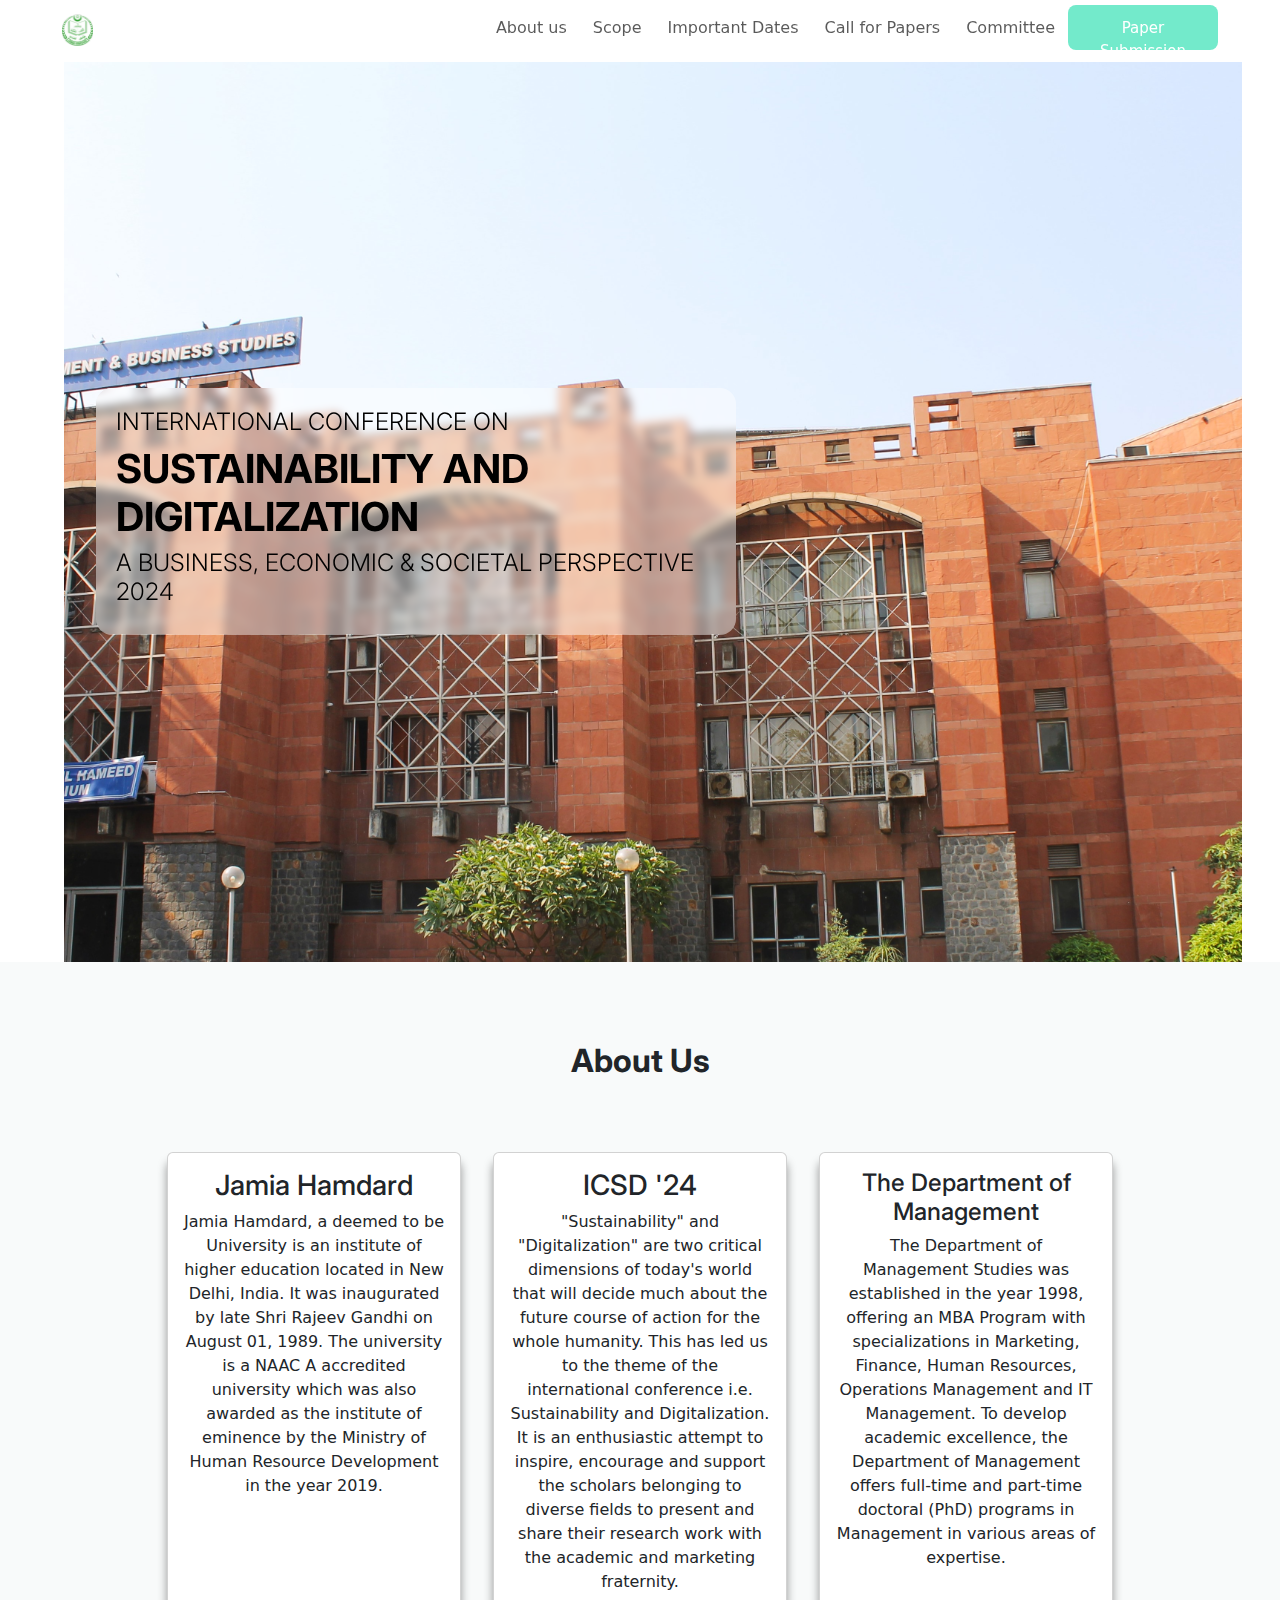
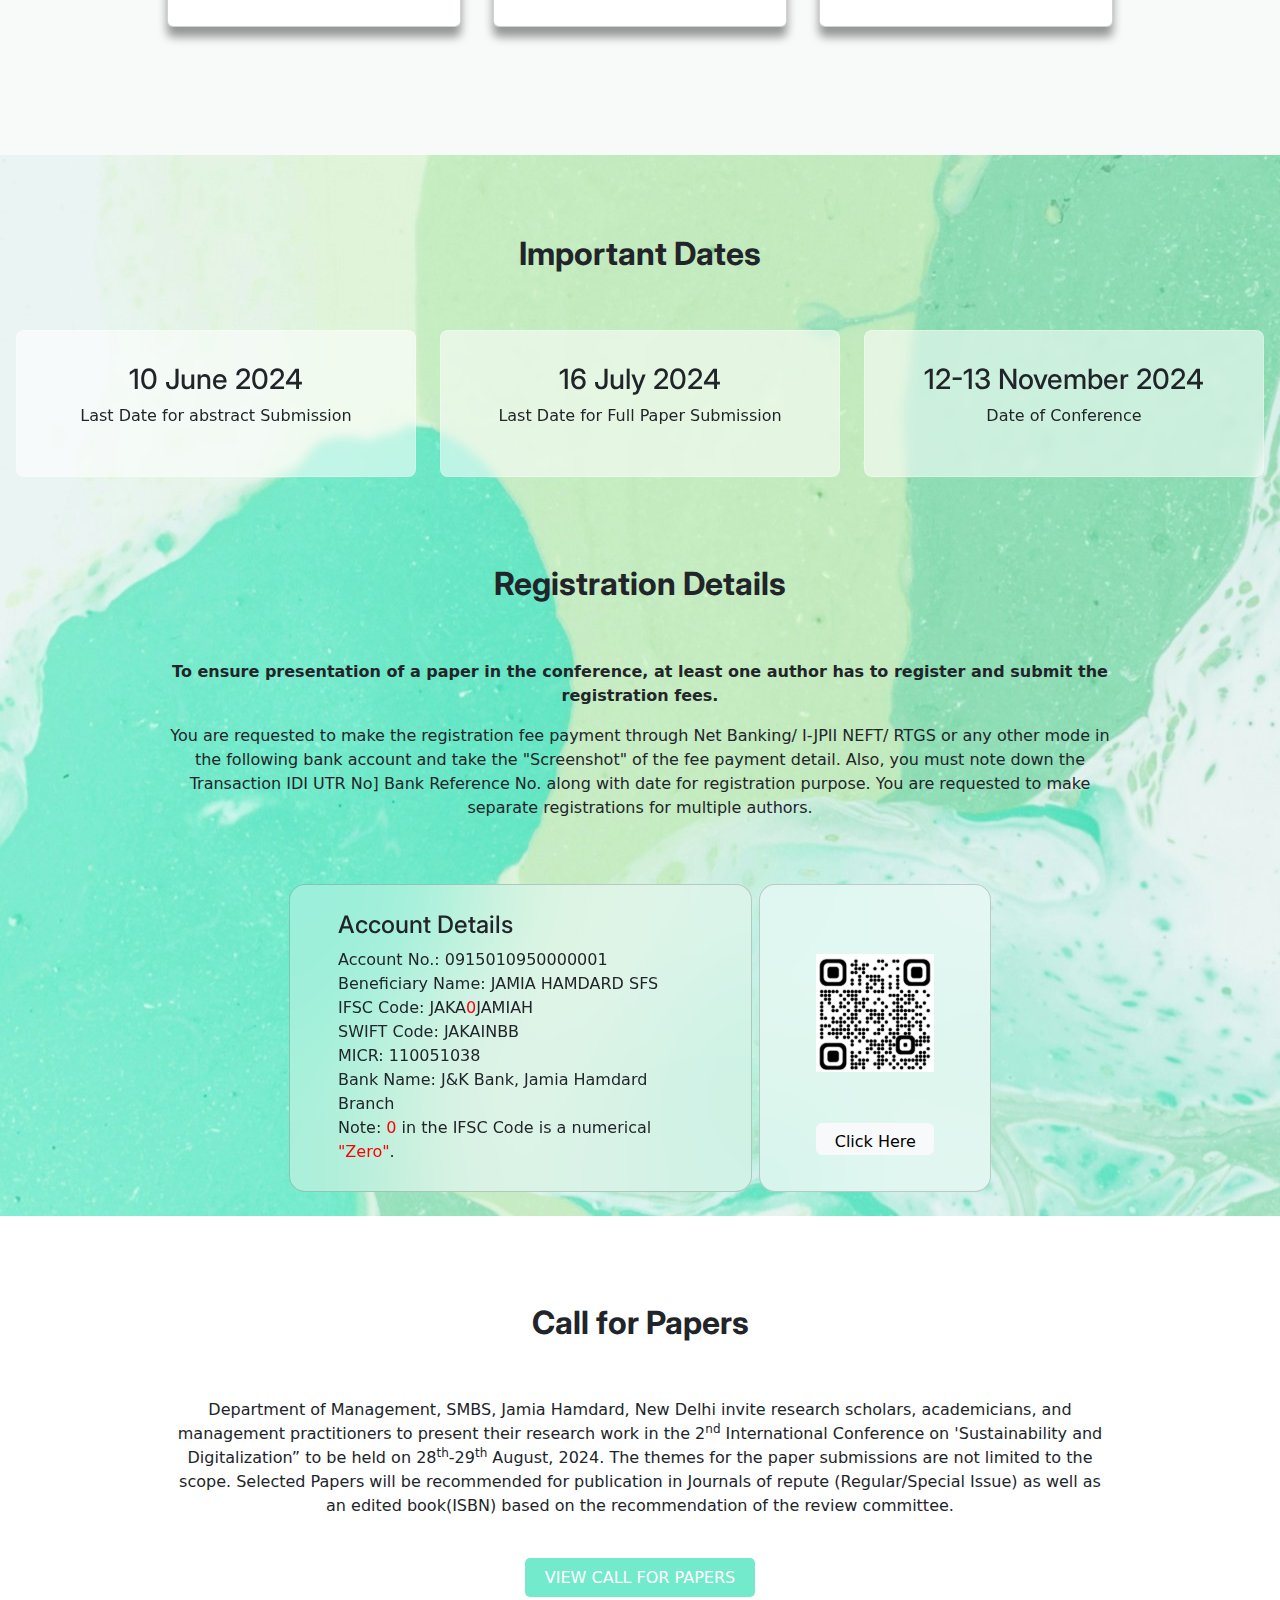
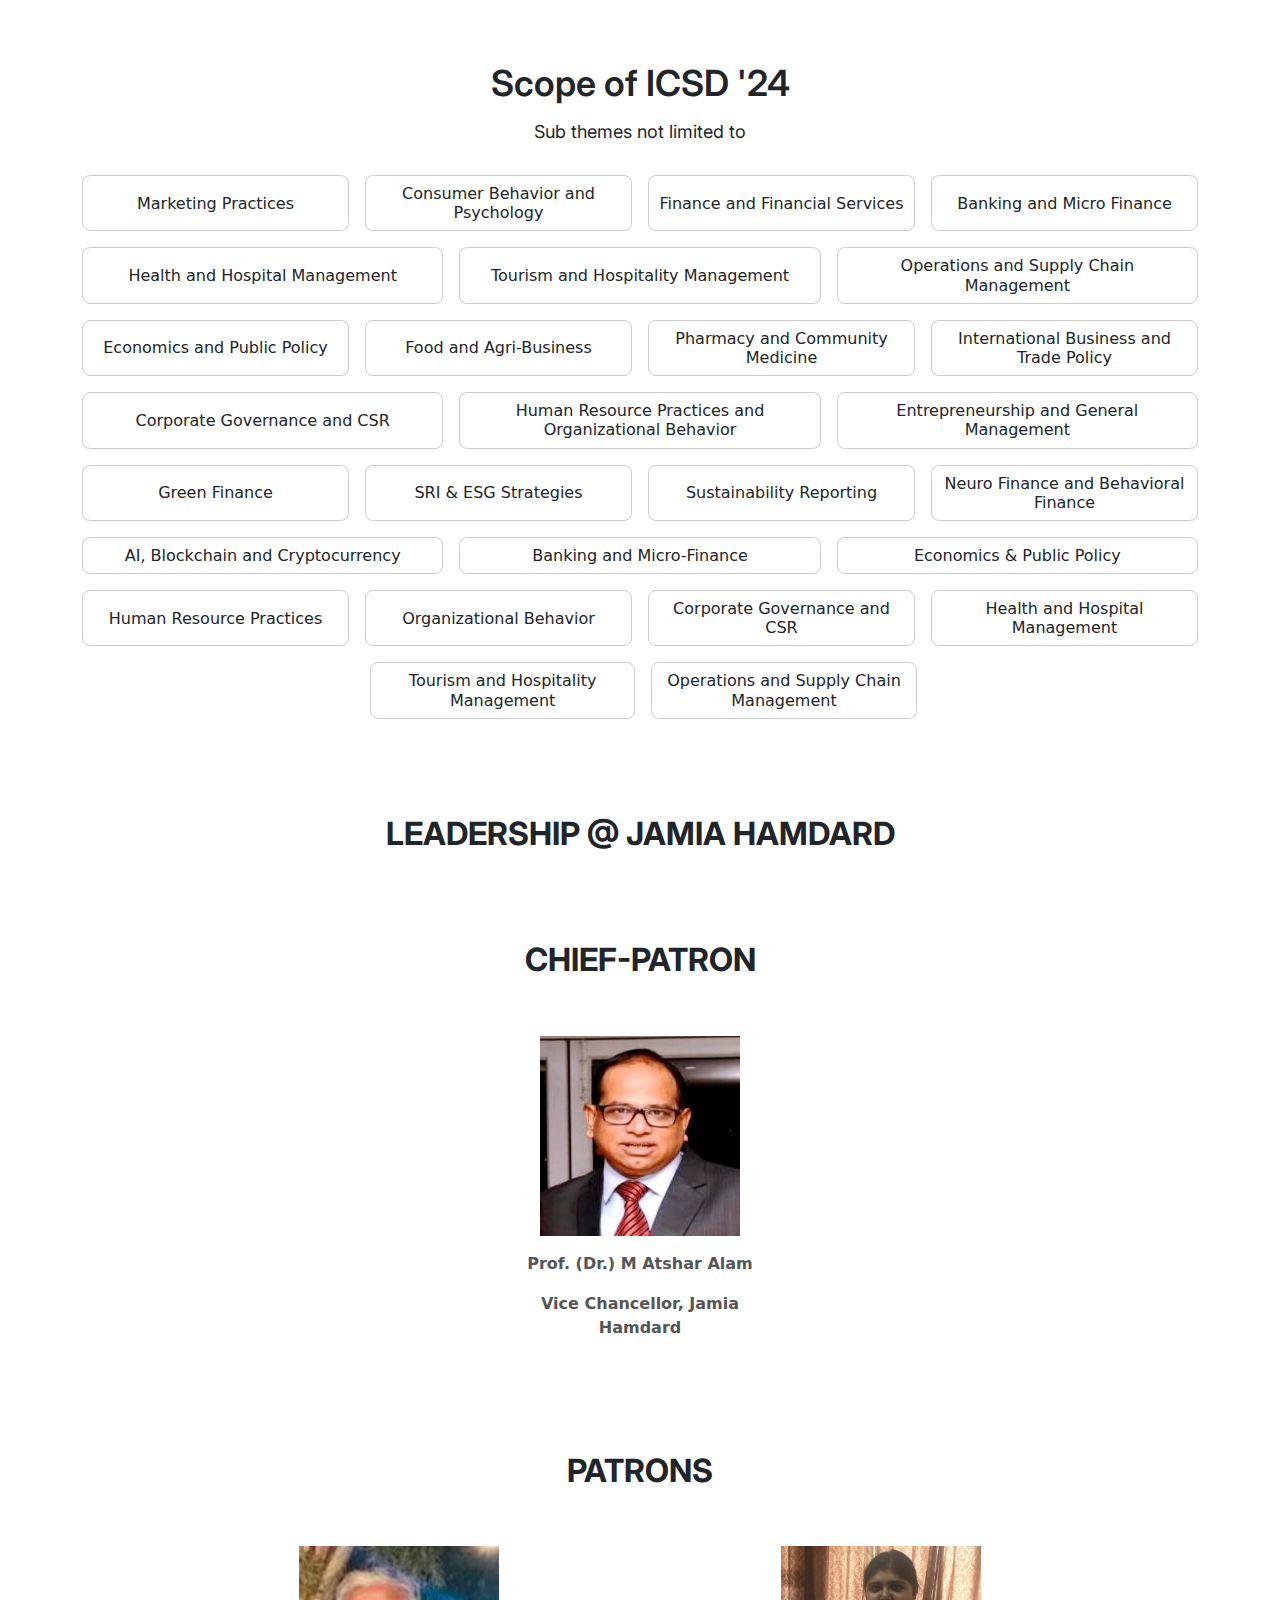
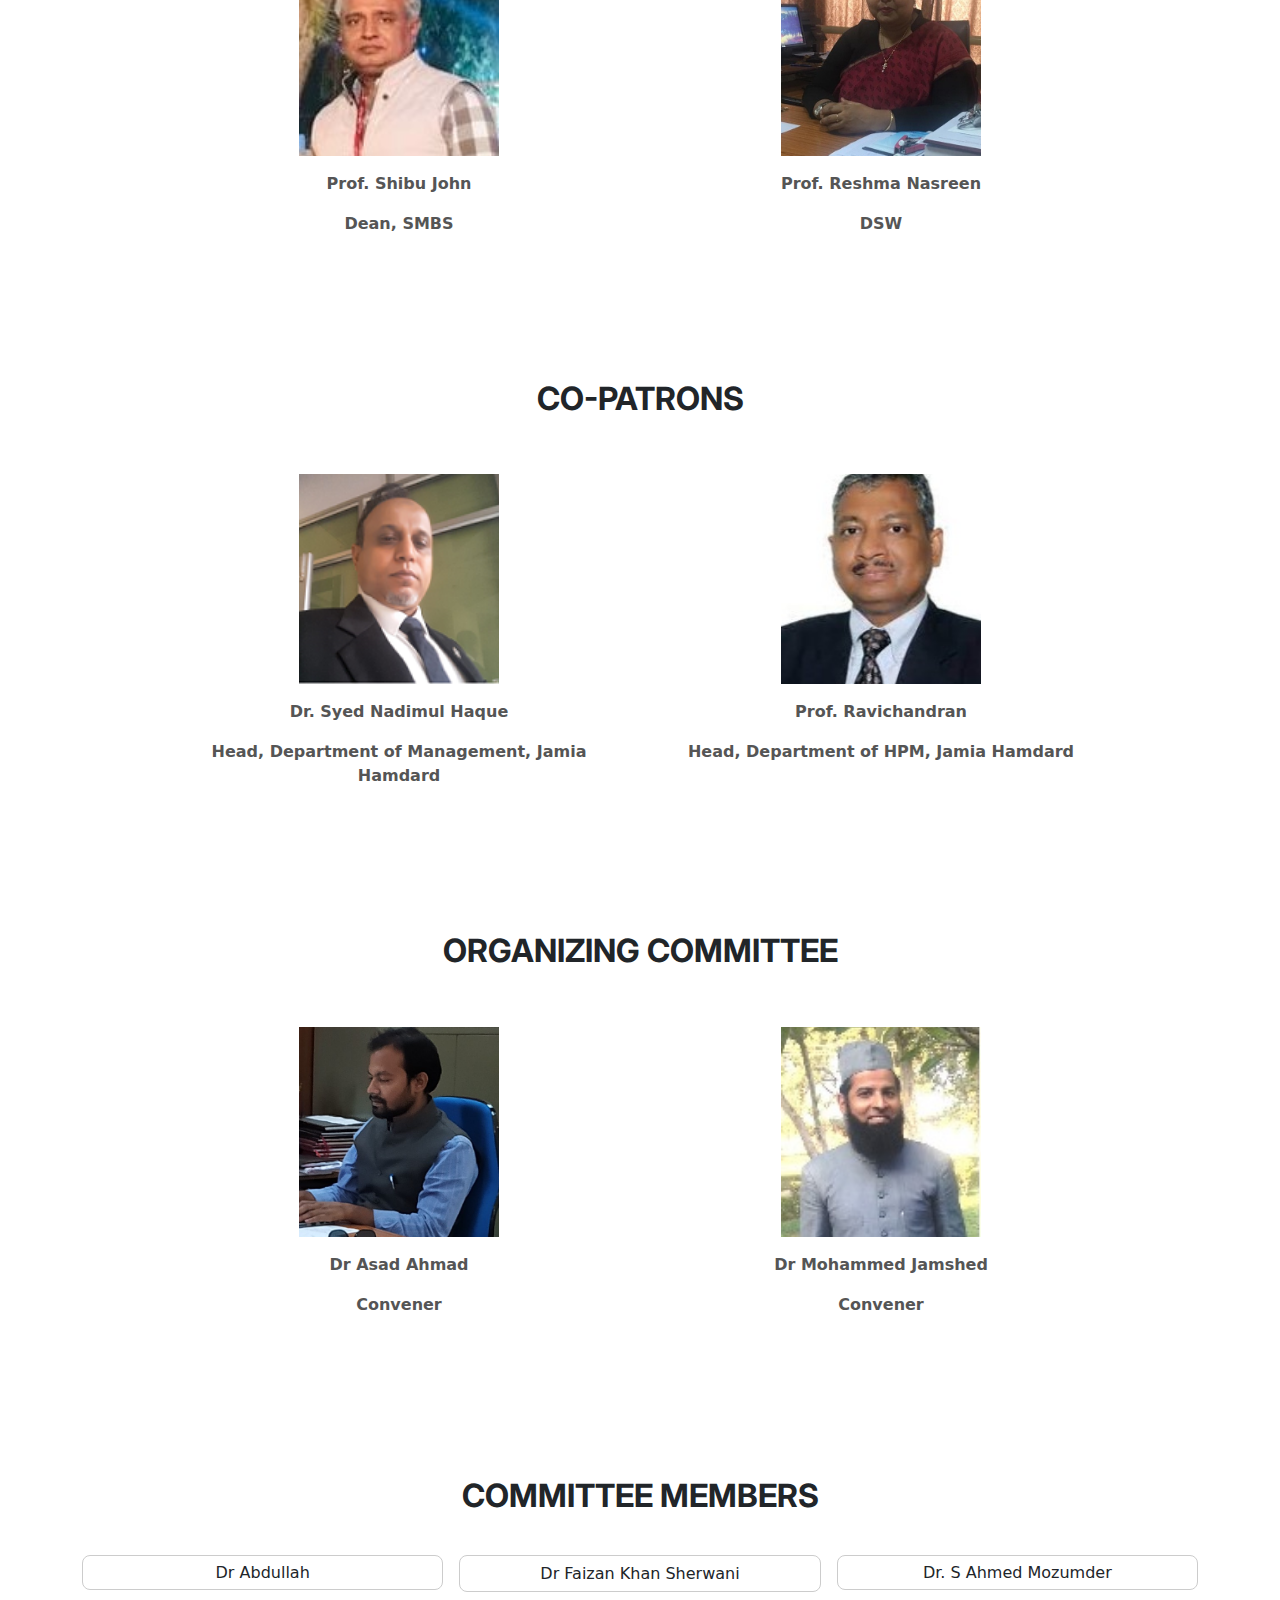
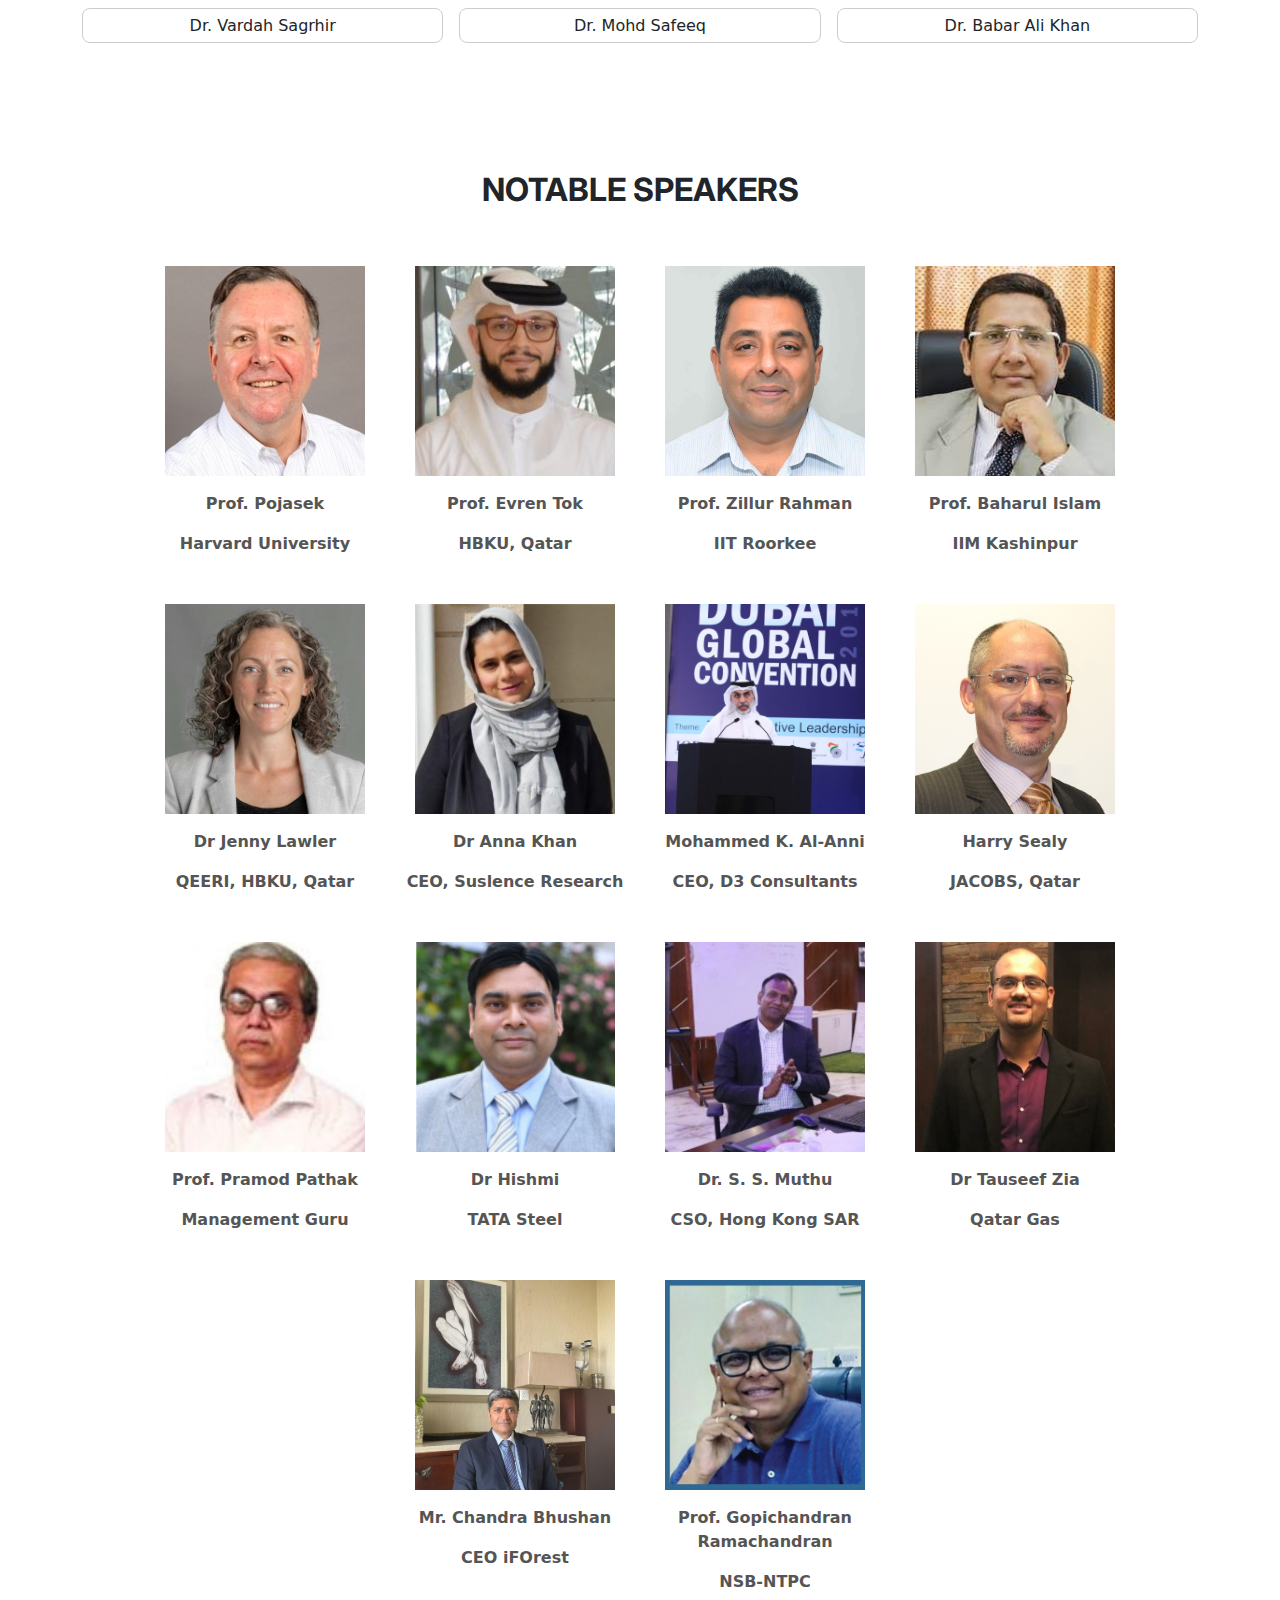
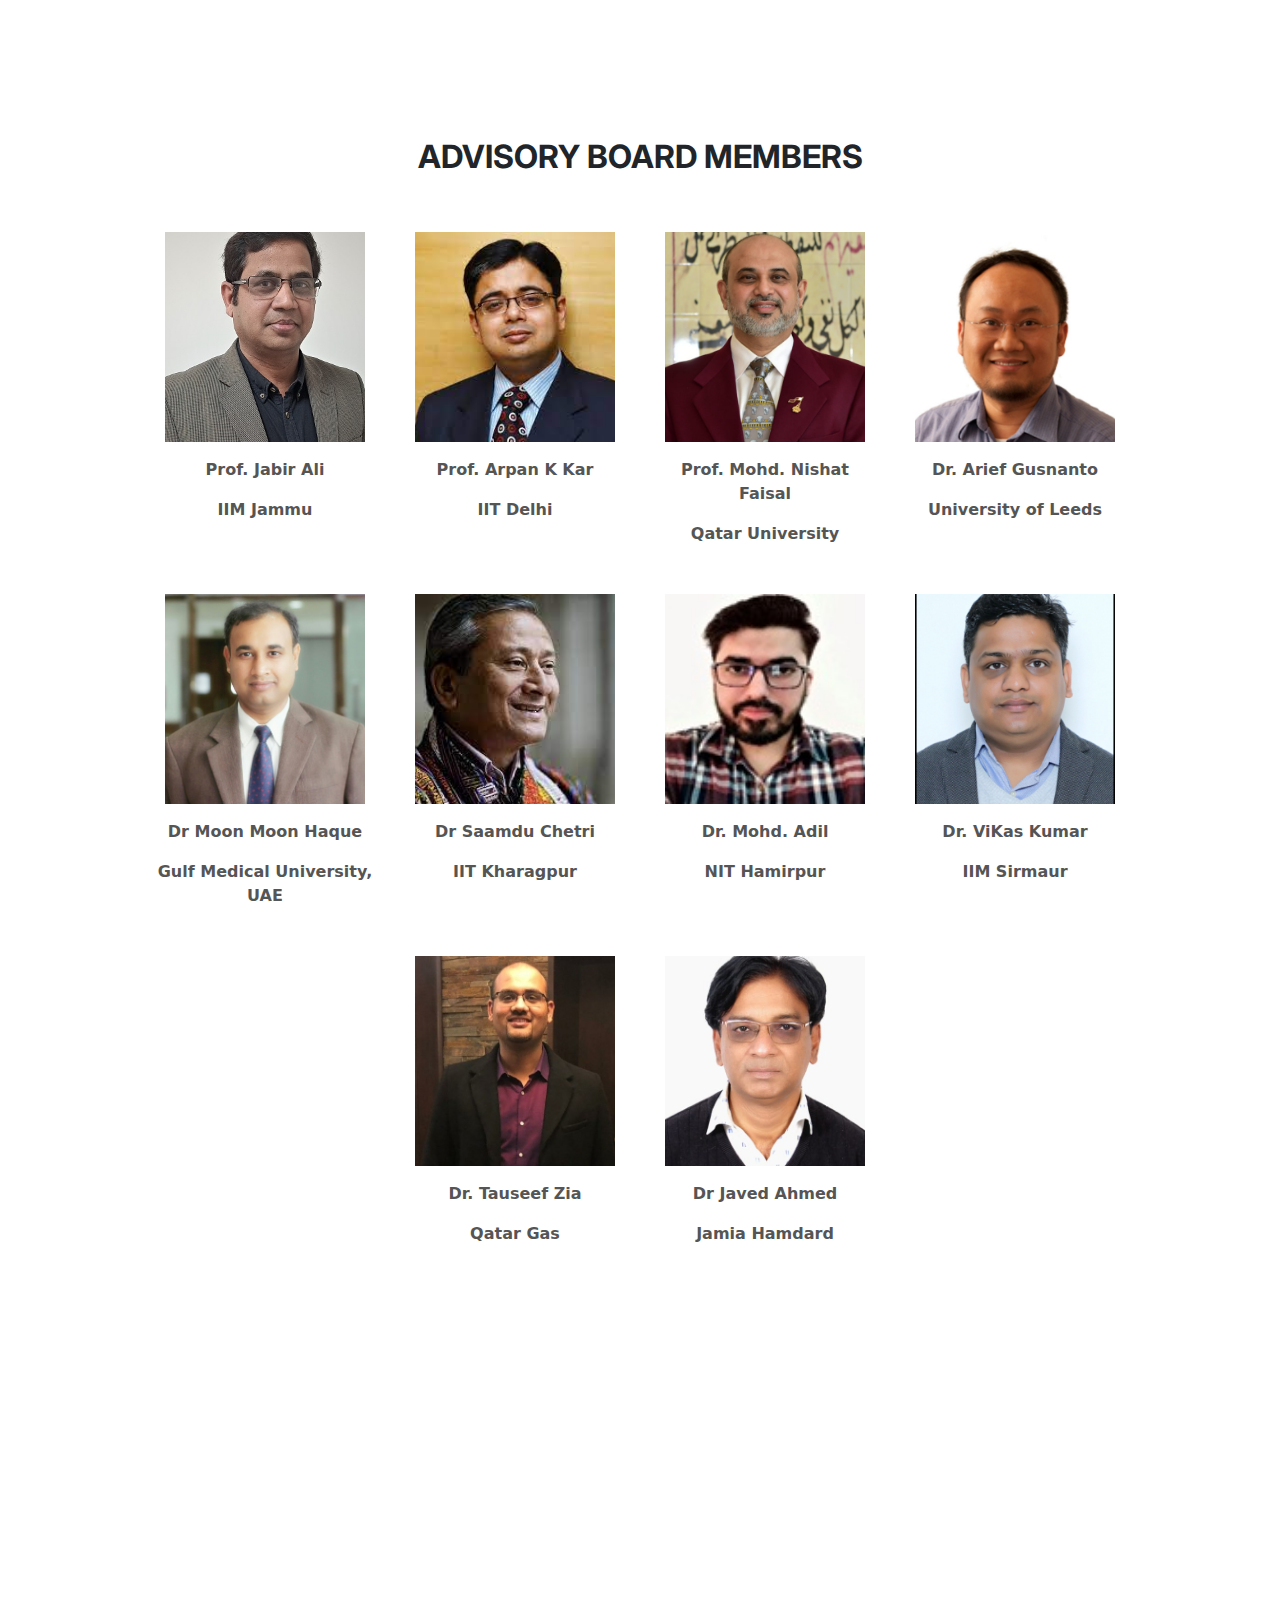
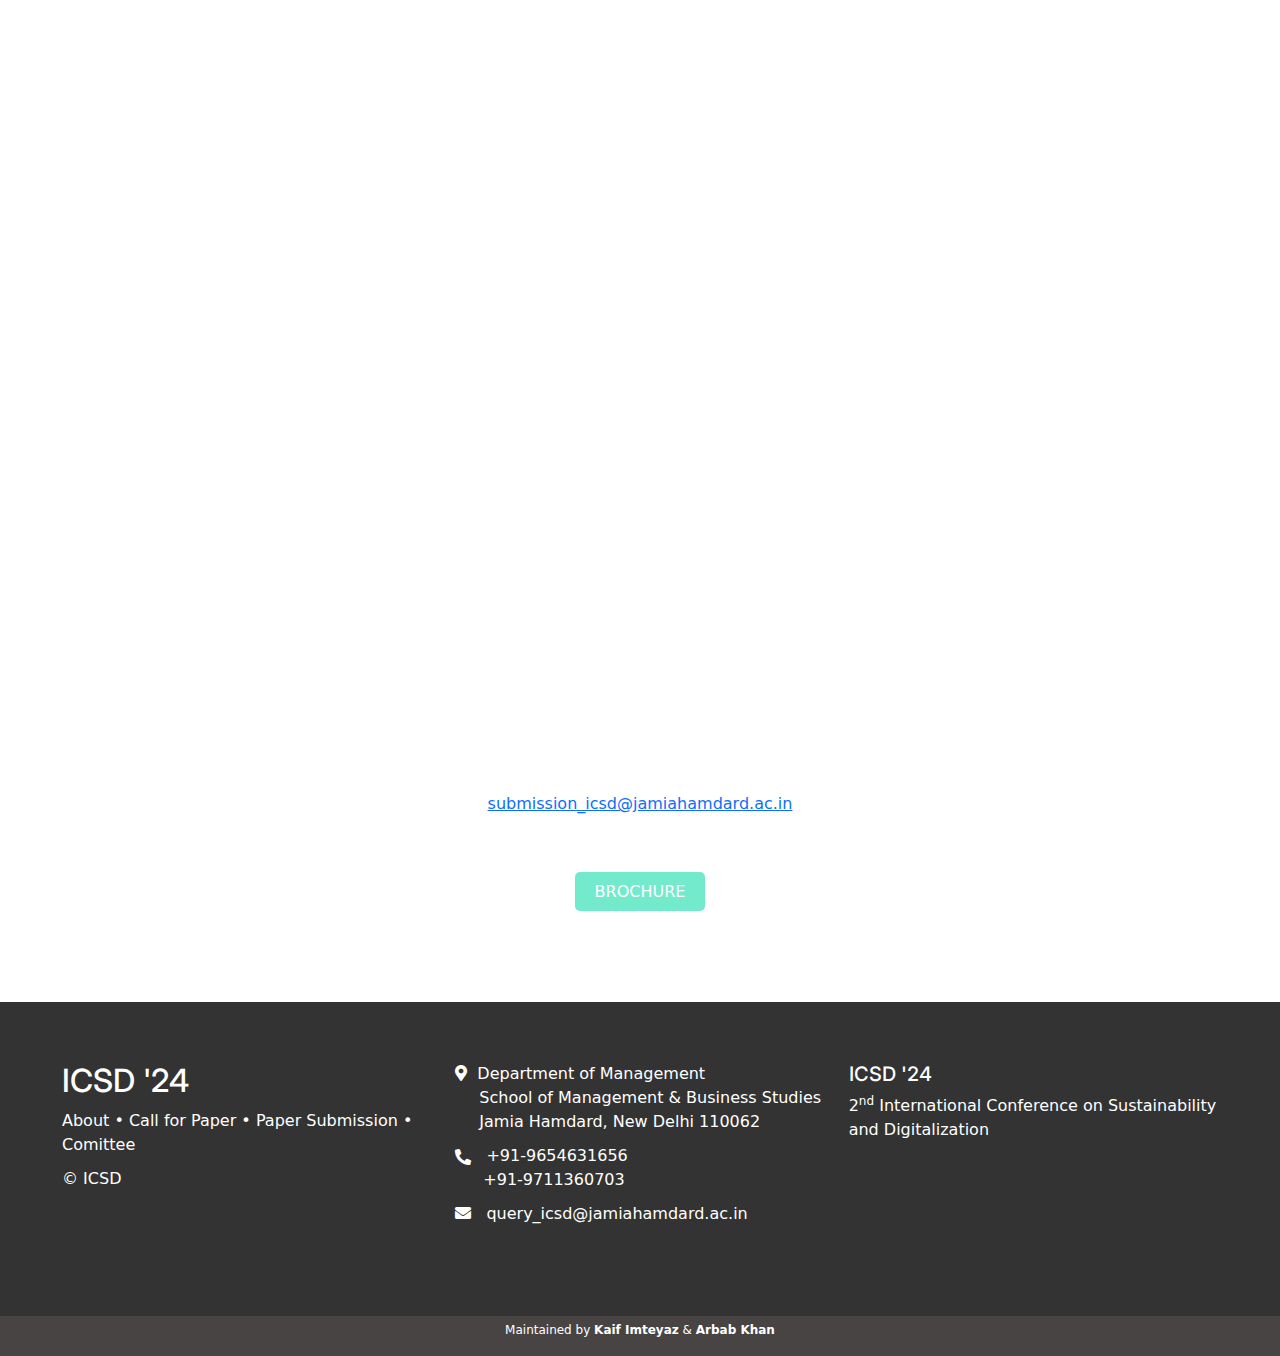
==== commit 3cb36f2e: "SEO" ====
--- a/index.html
+++ b/index.html
@@ -6,9 +6,12 @@
   <meta charset="UTF-8">
   <meta name="viewport" content="width=device-width, initial-scale=1.0">
 
+
   <!-- Meta tags for SEO -->
-  <meta name="description" content="Join us at the ICSD 2024 to discuss the latest research and innovations in sustainable development.">
-  <meta name="keywords" content="Jamia Hamdard, JH, JHU, ICSD JH, ICSD, Sustainable Development, Conference, 2024, Research, Innovations">
+  <meta name="description"
+    content="Join us at the ICSD 2024 to discuss the latest research and innovations in sustainable development.">
+  <meta name="keywords"
+    content="Jamia Hamdard, JH, JHU, ICSD JH, ICSD, Sustainable Development, Conference, 2024, Research, Innovations">
   <meta name="author" content="ICSD 2024 Team Jamia Hamdard">
 
   <!-- Google Analytics -->
@@ -29,19 +32,21 @@
   </script>
 
   <!-- Open Graph tags for social media -->
-  <meta property="og:title" content="ICSD 2024 - International Conference on Sustainable Development">
-  <meta property="og:description" content="Join us at the ICSD 2024 to discuss the latest research and innovations in sustainable development.">
+  <meta property="og:title" content="ICSD 2024 Jamia Hamdard - International Conference on Sustainable Development">
+  <meta property="og:description"
+    content="Join us at the ICSD 2024 to discuss the latest research and innovations in sustainable development.">
   <meta property="og:image" content="https://icsd-2024.vercel.app/path/to/image.jpg">
   <meta property="og:url" content="https://icsd-2024.vercel.app/">
   <meta name="twitter:card" content="summary_large_image">
 
   <!-- Page title -->
-  <title>ICSD-Jamia Hamdard</title>
+  <title>ICSD 2024-Jamia Hamdard</title>
 
   <!-- CSS Stylesheets -->
   <link rel="stylesheet" href="style.css">
   <link rel="stylesheet" href="https://cdnjs.cloudflare.com/ajax/libs/font-awesome/5.15.3/css/all.min.css" />
-  <link href="https://cdn.jsdelivr.net/npm/bootstrap@5.3.3/dist/css/bootstrap.min.css" rel="stylesheet" integrity="sha384-QWTKZyjpPEjISv5WaRU9OFeRpok6YctnYmDr5pNlyT2bRjXh0JMhjY6hW+ALEwIH" crossorigin="anonymous">
+  <link href="https://cdn.jsdelivr.net/npm/bootstrap@5.3.3/dist/css/bootstrap.min.css" rel="stylesheet"
+    integrity="sha384-QWTKZyjpPEjISv5WaRU9OFeRpok6YctnYmDr5pNlyT2bRjXh0JMhjY6hW+ALEwIH" crossorigin="anonymous">
 
   <!-- Google Fonts -->
   <link rel="preconnect" href="https://fonts.googleapis.com">
@@ -59,6 +64,34 @@
       });
     });
   </script>
+
+  <!-- Structured Data for SEO -->
+  <script type="application/ld+json">
+  {
+    "@context": "http://schema.org",
+    "@type": "Event",
+    "name": "ICSD 2024 Jamia Hamdard",
+    "startDate": "2024-09-01",
+    "location": {
+      "@type": "Place",
+      "name": "Jamia Hamdard",
+      "address": {
+        "@type": "PostalAddress",
+        "streetAddress": "Hamdard Nagar",
+        "addressLocality": "New Delhi",
+        "postalCode": "110062",
+        "addressCountry": "IN"
+      }
+    },
+    "description": "Join us at the ICSD 2024 to discuss the latest research and innovations in sustainable development.",
+    "organizer": {
+      "@type": "Organization",
+      "name": "ICSD 2024 Jamia Hamdard",
+      "url": "https://icsd-2024.vercel.app"
+    }
+  }
+  </script>
+
 </head>
 
 <body>
@@ -174,7 +207,7 @@
           <p>Last Date for Full Paper Submission</p>
         </div>
         <div class="card-impDet rounded-3 text-center">
-          <h3>28-29 August 2024</h3>
+          <h3>12-13 November 2024</h3>
           <p>Date of Conference </p>
         </div>
       </div>
@@ -219,7 +252,7 @@
           <div class="card mb-3 transparent size md-4 qrCode">
             <div class="text-center">
               <a href="https://forms.gle/WweDwDEqph6EEien7">
-                <img src="qrCode.svg" alt="QR Code" class="img-fluid">
+                <img src="qrCode.svg" alt="QR Code icsd-2024 Jamia Hamdard" class="img-fluid">
               </a>
               <br>
               <a href="https://forms.gle/WweDwDEqph6EEien7" class="btn btn-light registerClick" target="_blank">
@@ -325,7 +358,8 @@
 
     <div class="chief-patron">
       <div class="speaker-card">
-        <img src="images/VCsir.jpg" alt="Prof. (Dr.) M Atshar Alam Keynote speaker at ICSD 2024 conference" id="profile">
+        <img src="images/VCsir.jpg" alt="Prof. (Dr.) M Atshar Alam Keynote speaker at ICSD 2024 conference"
+          id="profile">
         <p class="name">Prof. (Dr.) M Atshar Alam</p>
         <p class="member-designation">Vice Chancellor, Jamia Hamdard</p>
       </div>
@@ -338,12 +372,12 @@
     <h2 id="blder">PATRONS</h2>
     <div class="Patrons-grid">
       <div class="Patrons">
-        <img src="images/Shibu Sir.png" alt="Prof. Shibu John">
+        <img src="images/Shibu Sir.png" alt="Prof. Shibu John icsd-2024 Jamia Hamdard">
         <p class="name">Prof. Shibu John</p>
         <p class="member-designation">Dean, SMBS</p>
       </div>
       <div class="Patrons">
-        <img src="images/Reshma Maam.jpg" alt="Prof Reshma Nasreen">
+        <img src="images/Reshma Maam.jpg" alt="Prof Reshma Nasreen icsd-2024 Jamia Hamdard">
         <p class="name">Prof. Reshma Nasreen</p>
         <p class="member-designation">DSW</p>
       </div>
@@ -359,12 +393,12 @@
     <h2 id="blder">CO-PATRONS</h2>
     <div class="Patrons-grid">
       <div class="Patrons">
-        <img src="images/Nadim Sir.png" alt="Dr. Syed Nadimul Haque">
+        <img src="images/Nadim Sir.png" alt="Dr. Syed Nadimul Haque icsd-2024 Jamia Hamdard">
         <p class="name">Dr. Syed Nadimul Haque</p>
         <p class="member-designation">Head, Department of Management, Jamia Hamdard</p>
       </div>
       <div class="Patrons">
-        <img src="images/Prof Ravi.jpg" alt="Prof Ravichandran" id="ravi">
+        <img src="images/Prof Ravi.jpg" alt="Prof Ravichandran icsd-2024 Jamia Hamdard" id="ravi">
         <p class="name">Prof. Ravichandran</p>
         <p class="member-designation">Head, Department of HPM, Jamia Hamdard</p>
       </div>
@@ -377,12 +411,12 @@
     <h2 id="blder">ORGANIZING COMMITTEE</h2>
     <div class="Patrons-grid">
       <div class="Patrons">
-        <img src="images/Asad sir.jpg" alt="Dr Asad">
+        <img src="images/Asad sir.jpg" alt="Dr Asad icsd-2024 Jamia Hamdard">
         <p class="name">Dr Asad Ahmad</p>
         <p class="member-designation">Convener</p>
       </div>
       <div class="Patrons">
-        <img src="images/Dr. Mohammed Jamshed.jpg" alt="Dr Mohammed Jamshed">
+        <img src="images/Dr. Mohammed Jamshed.jpg" alt="Dr Mohammed Jamshed icsd-2024 Jamia Hamdard">
         <p class="name">Dr Mohammed Jamshed</p>
         <p class="member-designation">Convener</p>
       </div>
@@ -413,75 +447,76 @@
     <h2 id="blder">NOTABLE SPEAKERS</h2>
     <div class="speaker-grid">
       <div class="speaker-card">
-        <img src="images/Prof. Pojasek.jpg" alt="Prof. Pojasek">
+        <img src="images/Prof. Pojasek.jpg" alt="Prof. Pojasek icsd-2024 Jamia Hamdard">
         <p class="name">Prof. Pojasek</p>
         <p class="member-designation"> Harvard University</p>
       </div>
       <div class="speaker-card">
-        <img src="images/Prof Evren Tok.jpg" alt="Prof. Evren Tok">
+        <img src="images/Prof Evren Tok.jpg" alt="Prof. Evren Tok icsd-2024 Jamia Hamdard">
         <p class="name">Prof. Evren Tok</p>
         <p class="member-designation">HBKU, Qatar</p>
       </div>
       <div class="speaker-card">
-        <img src="images/Prof Zillur Rahman.jpg" alt="Prof. Zillur Rahman">
+        <img src="images/Prof Zillur Rahman.jpg" alt="Prof. Zillur Rahman icsd-2024 Jamia Hamdard">
         <p class="name">Prof. Zillur Rahman</p>
         <p class="member-designation">IIT Roorkee</p>
       </div>
       <div class="speaker-card">
-        <img src="images/Prof Baharul Islam.jpg" alt="Prof. Baharul Islam">
+        <img src="images/Prof Baharul Islam.jpg" alt="Prof. Baharul Islam icsd-2024 Jamia Hamdard">
         <p class="name">Prof. Baharul Islam</p>
         <p class="member-designation">IIM Kashinpur</p>
       </div>
       <div class="speaker-card">
-        <img src="images/Dr Jenny_Lawler.jpg" alt="Dr Jenny Lawler">
+        <img src="images/Dr Jenny_Lawler.jpg" alt="Dr Jenny Lawler icsd-2024 Jamia Hamdard">
         <p class="name">Dr Jenny Lawler</p>
         <p class="member-designation">QEERI, HBKU, Qatar</p>
       </div>
       <div class="speaker-card">
-        <img src="images/Dr Anna.jfif" alt="Dr Anna Khan">
+        <img src="images/Dr Anna.jfif" alt="Dr Anna Khan icsd-2024 Jamia Hamdard">
         <p class="name">Dr Anna Khan</p>
         <p class="member-designation">CEO, Suslence Research</p>
       </div>
       <div class="speaker-card">
-        <img src="images/Mohanned K. Al- Anni.jpeg" alt="Mohammed K. Al-Anni">
+        <img src="images/Mohanned K. Al- Anni.jpeg" alt="Mohammed K. Al-Anni icsd-2024 Jamia Hamdard">
         <p class="name">Mohammed K. Al-Anni</p>
         <p class="member-designation">CEO, D3 Consultants</p>
       </div>
       <div class="speaker-card">
-        <img src="images/Harry Sealy.jpeg" alt="Harry Sealy">
+        <img src="images/Harry Sealy.jpeg" alt="Harry Sealy icsd-2024 Jamia Hamdard">
         <p class="name">Harry Sealy</p>
         <p class="member-designation">JACOBS, Qatar</p>
       </div>
       <div class="speaker-card">
-        <img src="images/Prof Pramod Pathak.jpeg" alt="Prof. Pramod Pathak">
+        <img src="images/Prof Pramod Pathak.jpeg" alt="Prof. Pramod Pathak icsd-2024 Jamia Hamdard">
         <p class="name">Prof. Pramod Pathak</p>
         <p class="member-designation">Management Guru</p>
       </div>
       <div class="speaker-card">
-        <img src="images/Dr. Hishmi.png" alt="Dr. Hishmi">
+        <img src="images/Dr. Hishmi.png" alt="Dr. Hishmi icsd-2024 Jamia Hamdard">
         <p class="name">Dr Hishmi</p>
         <p class="member-designation">TATA Steel</p>
       </div>
 
       <div class="speaker-card">
-        <img src="images/Dr Subramanian Senthilkannan.jpg" alt="Dr Subramanian Senthilkannan Muthu">
+        <img src="images/Dr Subramanian Senthilkannan.jpg"
+          alt="Dr Subramanian Senthilkannan Muthu icsd-2024 Jamia Hamdard">
         <p class="name">Dr. S. S. Muthu</p>
         <p class="member-designation">CSO, Hong Kong SAR</p>
       </div>
       <div class="speaker-card">
-        <img src="images/Dr. Tauseef Zia.jpeg" alt="Dr Tauseef Zia">
+        <img src="images/Dr. Tauseef Zia.jpeg" alt="Dr Tauseef Zia icsd-2024 Jamia Hamdard">
         <p class="name">Dr Tauseef Zia</p>
         <p class="member-designation">Qatar Gas</p>
       </div>
 
 
       <div class="speaker-card cen">
-        <img src="images/Mr. Chandra Bhushan.jpeg" alt="Mr. Chandra Bhushan">
+        <img src="images/Mr. Chandra Bhushan.jpeg" alt="Mr. Chandra Bhushan icsd-2024 Jamia Hamdard">
         <p class="name">Mr. Chandra Bhushan</p>
         <p class="member-designation">CEO iFOrest</p>
       </div>
       <div class="speaker-card cen">
-        <img src="images/Gopichandran Ramachandran.jpeg" alt="Prof. Gopichandran Ramachandran">
+        <img src="images/Gopichandran Ramachandran.jpeg" alt="Prof. Gopichandran Ramachandran icsd-2024 Jamia Hamdard">
         <p class="name">Prof. Gopichandran Ramachandran</p>
         <p class="member-designation">NSB-NTPC</p>
       </div>
@@ -494,52 +529,52 @@
     <h2 id="blder">ADVISORY BOARD MEMBERS</h2>
     <div class="member-grid">
       <div class="member-card">
-        <img src="images/Prof Jabir Ali.jpg" alt="Prof Jabir Ali">
+        <img src="images/Prof Jabir Ali.jpg" alt="Prof Jabir Ali icsd-2024 Jamia Hamdard">
         <p class="name">Prof. Jabir Ali</p>
         <p class="member-designation">IIM Jammu</p>
       </div>
       <div class="member-card">
-        <img src="images/Prof Arpan K Kar.jpg" alt="Prof. Arpan K Kar">
+        <img src="images/Prof Arpan K Kar.jpg" alt="Prof. Arpan K Kar icsd-2024 Jamia Hamdard">
         <p class="name">Prof. Arpan K Kar</p>
         <p class="member-designation">IIT Delhi</p>
       </div>
       <div class="member-card">
-        <img src="images/Mohd-Nishat-Faisal.jpg" alt="Prof. Mohd. Nishat Faisal">
+        <img src="images/Mohd-Nishat-Faisal.jpg" alt="Prof. Mohd. Nishat Faisal icsd-2024 Jamia Hamdard">
         <p class="name">Prof. Mohd. Nishat Faisal</p>
         <p class="member-designation">Qatar University</p>
       </div>
       <div class="member-card">
-        <img src="images/Arief-Gusnanto.jpg" alt="Dr. Arief Gusnanto">
+        <img src="images/Arief-Gusnanto.jpg" alt="Dr. Arief Gusnanto icsd-2024 Jamia Hamdard">
         <p class="name">Dr. Arief Gusnanto</p>
         <p class="member-designation">University of Leeds</p>
       </div>
       <div class="member-card">
-        <img src="images/Dr Moon Moon Haq.jpg" alt="Dr Moon Moon Haque">
+        <img src="images/Dr Moon Moon Haq.jpg" alt="Dr Moon Moon Haque icsd-2024 Jamia Hamdard">
         <p class="name">Dr Moon Moon Haque</p>
         <p class="member-designation">Gulf Medical University, UAE</p>
       </div>
       <div class="member-card">
-        <img src="images/Dr Saamdu Chhetri.jpg" alt="Dr Saamdu Chetri">
+        <img src="images/Dr Saamdu Chhetri.jpg" alt="Dr Saamdu Chetri icsd-2024 Jamia Hamdard">
         <p class="name">Dr Saamdu Chetri</p>
         <p class="member-designation">IIT Kharagpur</p>
       </div>
       <div class="member-card">
-        <img src="images/Dr Adil.jpg" alt="Dr. Mohd. Adil">
+        <img src="images/Dr Adil.jpg" alt="Dr. Mohd. Adil icsd-2024 Jamia Hamdard">
         <p class="name">Dr. Mohd. Adil</p>
         <p class="member-designation">NIT Hamirpur</p>
       </div>
       <div class="member-card">
-        <img src="images/Dr Vikas Kumar.jfif" alt="Dr. ViKas Kumar">
+        <img src="images/Dr Vikas Kumar.jfif" alt="Dr. ViKas Kumar icsd-2024 Jamia Hamdard">
         <p class="name">Dr. ViKas Kumar</p>
         <p class="member-designation">IIM Sirmaur</p>
       </div>
       <div class="member-card cen">
-        <img src="images/Dr. Tauseef Zia.jpeg" alt="Dr. Tauseef Zia">
+        <img src="images/Dr. Tauseef Zia.jpeg" alt="Dr. Tauseef Zia icsd-2024 Jamia Hamdard">
         <p class="name">Dr. Tauseef Zia</p>
         <p class="member-designation">Qatar Gas</p>
       </div>
       <div class="member-card cen">
-        <img src="images/Dr. Javed Ahmed.jpg" alt="Dr. Javed Ahmed">
+        <img src="images/Dr. Javed Ahmed.jpg" alt="Dr. Javed Ahmed icsd-2024 Jamia Hamdard">
         <p class="name">Dr Javed Ahmed</p>
         <p class="member-designation">Jamia Hamdard</p>
       </div>
@@ -585,7 +620,8 @@
         </div>
       </div>
       <div class="text-center" style="margin-top: 48px;">
-        <a href="pdfs/ICSD2024.pdf" class="btn-unique mt-3" target="_blank">Brochure</a>
+        <a href="pdfs/ICSD2024.pdf" class="btn-unique mt-3" target="_blank"
+          aria-label="Download the ICSD 2024 brochure">Brochure</a>
       </div>
     </div>
   </section>
@@ -599,7 +635,8 @@
         <div class="col-md-4 footer-section">
           <h2 class="foot" id="footICSD">ICSD '24</h2>
           <p><a href="#about" id="foot-link">About</a> • <a href="#callForPapers" id="foot-link">Call for Paper</a> • <a
-              href="#paperSubmission" id="foot-link">Paper Submission</a> • <a href="#Committee" id="foot-link">Comittee</a>
+              href="#paperSubmission" id="foot-link">Paper Submission</a> • <a href="#Committee"
+              id="foot-link">Comittee</a>
           </p>
           <p>&copy; ICSD</p>
         </div>
@@ -641,6 +678,8 @@
   <script src="https://cdn.jsdelivr.net/npm/bootstrap@5.3.3/dist/js/bootstrap.bundle.min.js"
     integrity="sha384-YvpcrYf0tY3lHB60NNkmXc5s9fDVZLESaAA55NDzOxhy9GkcIdslK1eN7N6jIeHz"
     crossorigin="anonymous"></script>
+
+
 </body>
 
 </html>